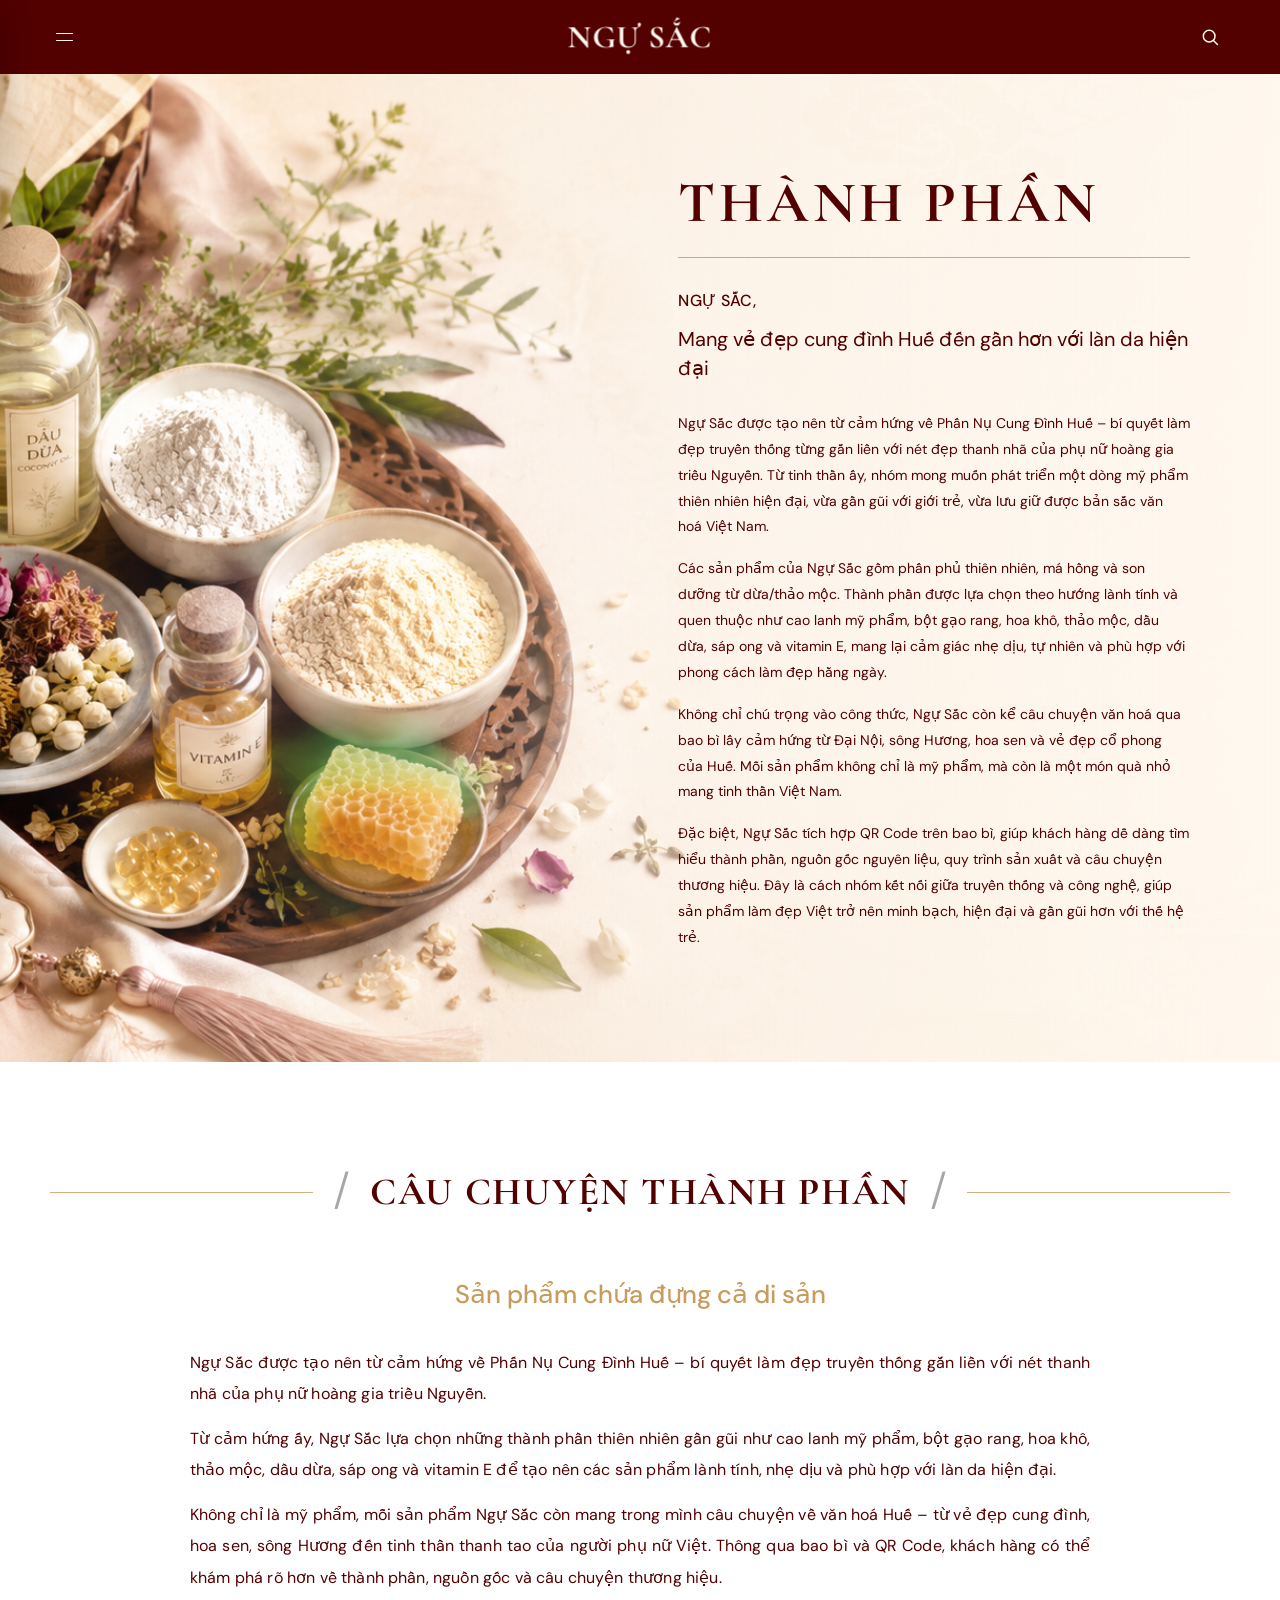
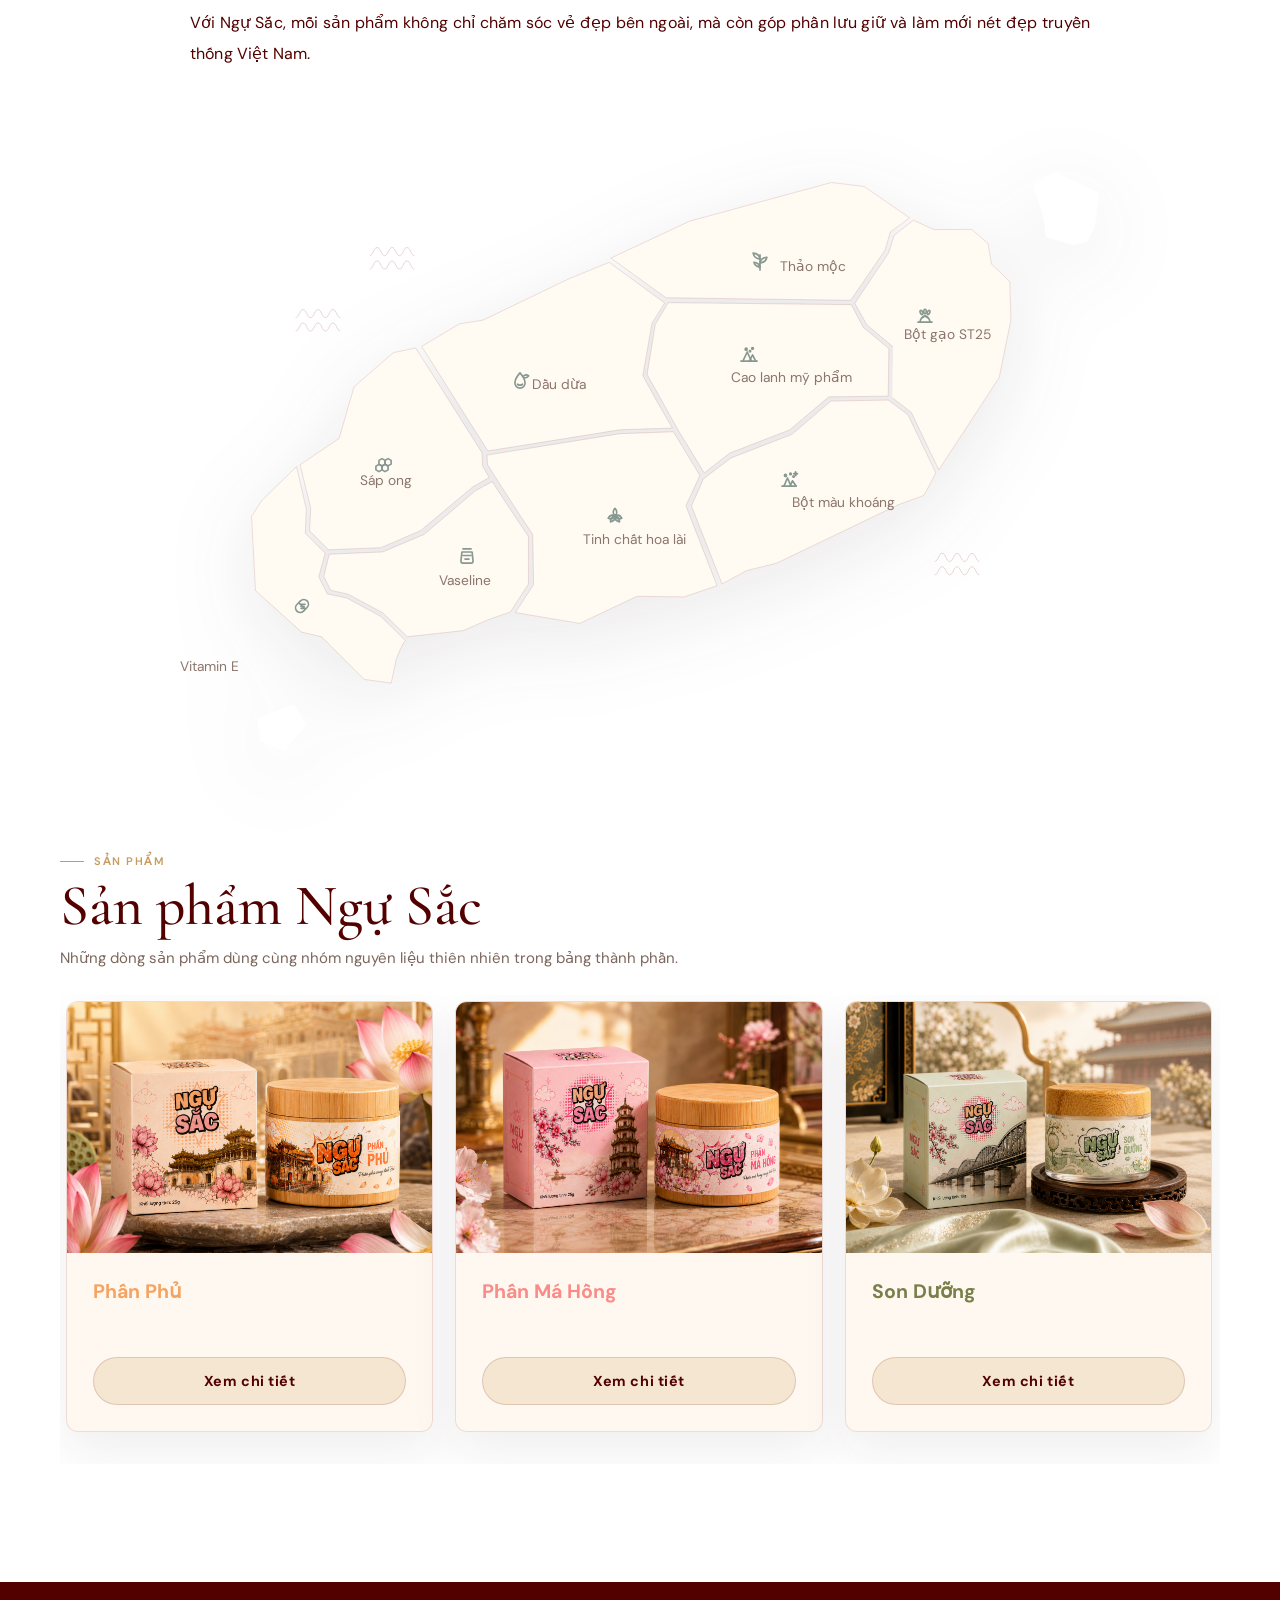
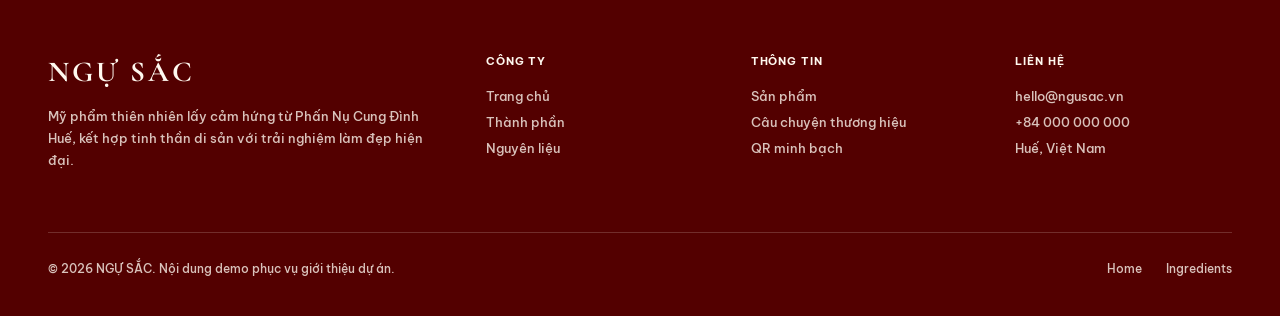
==== index.html @ 6874f562 "Initial commit" ====
<!-- home -->

<!DOCTYPE html>
<html lang="vi">

<head>
  <meta charset="UTF-8" />
  <meta name="viewport" content="width=device-width, initial-scale=1.0" />

  <title>NGỰ SẮC - Phấn Nụ Thiên Nhiên</title>

  <link rel="preconnect" href="https://fonts.googleapis.com" />
  <link rel="preconnect" href="https://fonts.gstatic.com" crossorigin />

  <link
    href="https://fonts.googleapis.com/css2?family=Be+Vietnam+Pro:wght@500;600;700&family=Cormorant+Garamond:wght@600;700;800&family=DM+Sans:wght@400;500;600;700&display=swap"
    rel="stylesheet" />

  <link rel="stylesheet" href="styles.css" />
  
</head>

<body>
  <nav class="nav" id="nav">
    <a href="#home" class="nav-logo">NGỰ<span> SẮC</span></a>

    <ul class="nav-links">
      <li><a href="#home" data-nav-target="home">Trang chủ</a></li>
      <li><a href="#ingredients" data-nav-target="ingredients">Thành phần</a></li>
      <li><a href="#products" class="nav-cta" data-nav-target="products">Xem các sản phẩm</a></li>
    </ul>

    <button class="nav-hamburger" id="hamburgerBtn" aria-label="Menu">
      <span></span>
      <span></span>
      <span></span>
    </button>

     <button class="nav-search-btn" aria-label="Tìm kiếm">
    <svg viewBox="0 0 24 24" fill="none">
      <circle cx="11" cy="11" r="7"></circle>
      <path d="M16.5 16.5L21 21"></path>
    </svg>
  </button>

  </nav>

  <div class="drawer-overlay" id="drawerOverlay"></div>

  <div class="nav-drawer" id="navDrawer">
    <a href="#home" data-nav-target="home">Trang chủ</a>
    <a href="#ingredients" data-nav-target="ingredients">Thành phần</a>
    <a href="#products" data-nav-target="products">Xem các sản phẩm</a>
  </div>

  <main>
    <!-- HERO THÀNH PHẦN -->
    <section class="hero-ingredient" id="home">
      <canvas class="hero-canvas" id="petalCanvas" aria-hidden="true"></canvas>

      <video
  class="hero-ingredient-video"
  autoplay
  muted
  loop
  playsinline
  preload="auto"
  poster="assets/index/hero/THANHPHAN.png"
>
  <source src="assets/index/hero/THANHPHAN_1.mp4" type="video/mp4">
</video>

      <div class="hero-ingredient-content">
        <h1>THÀNH PHẦN</h1>

        <div class="hero-line"></div>

        <div class="hero-brand">NGỰ SẮC,</div>

        <h2>
          Mang vẻ đẹp cung đình Huế đến gần hơn với làn da hiện đại
        </h2>

        <p>
          Ngự Sắc được tạo nên từ cảm hứng về Phấn Nụ Cung Đình Huế – bí quyết làm đẹp
          truyền thống từng gắn liền với nét đẹp thanh nhã của phụ nữ hoàng gia triều Nguyễn.
          Từ tinh thần ấy, nhóm mong muốn phát triển một dòng mỹ phẩm thiên nhiên hiện đại,
          vừa gần gũi với giới trẻ, vừa lưu giữ được bản sắc văn hoá Việt Nam.
        </p>

        <p>
          Các sản phẩm của Ngự Sắc gồm phấn phủ thiên nhiên, má hồng và son dưỡng từ
          dừa/thảo mộc. Thành phần được lựa chọn theo hướng lành tính và quen thuộc như
          cao lanh mỹ phẩm, bột gạo rang, hoa khô, thảo mộc, dầu dừa, sáp ong, vitamin E,
           vaseline, tinh chất hoa lài và bột màu khoáng, 
          mang lại cảm giác nhẹ dịu, tự nhiên và phù hợp với phong cách làm đẹp hằng ngày.
        </p>

        <p>
          Không chỉ chú trọng vào công thức, Ngự Sắc còn kể câu chuyện văn hoá qua bao bì
          lấy cảm hứng từ Đại Nội, sông Hương, hoa sen và vẻ đẹp cổ phong của Huế.
          Mỗi sản phẩm không chỉ là mỹ phẩm, mà còn là một món quà nhỏ mang tinh thần Việt Nam.
        </p>

        <p>
          Đặc biệt, Ngự Sắc tích hợp QR Code trên bao bì, giúp khách hàng dễ dàng tìm hiểu
          thành phần, nguồn gốc nguyên liệu, quy trình sản xuất và câu chuyện thương hiệu.
          Đây là cách nhóm kết nối giữa truyền thống và công nghệ, giúp sản phẩm làm đẹp Việt
          trở nên minh bạch, hiện đại và gần gũi hơn với thế hệ trẻ.
        </p>
      </div>
    </section>

    <!-- CÂU CHUYỆN THÀNH PHẦN -->
    <section class="ingredient-story" id="ingredients">
      <div class="ingredient-intro section">
        <div class="ingredient-copy ingredient-story-heading">
          <div class="story-title-row">
            <span class="story-line"></span>
            <span class="story-slash">/</span>
            <h2>CÂU CHUYỆN THÀNH PHẦN</h2>
            <span class="story-slash">/</span>
            <span class="story-line"></span>
          </div>

          <h3>Sản phẩm chứa đựng cả di sản</h3>

          <div class="story-desc">
            <p>
              Ngự Sắc được tạo nên từ cảm hứng về Phấn Nụ Cung Đình Huế – bí quyết làm đẹp
              truyền thống gắn liền với nét thanh nhã của phụ nữ hoàng gia triều Nguyễn.
            </p>

            <p>
              Từ cảm hứng ấy, Ngự Sắc lựa chọn những thành phần thiên nhiên gần gũi như
              cao lanh mỹ phẩm, bột gạo rang, hoa khô, thảo mộc, dầu dừa, sáp ong và vitamin E
              để tạo nên các sản phẩm lành tính, nhẹ dịu và phù hợp với làn da hiện đại.
            </p>

            <p>
              Không chỉ là mỹ phẩm, mỗi sản phẩm Ngự Sắc còn mang trong mình câu chuyện về
              văn hoá Huế – từ vẻ đẹp cung đình, hoa sen, sông Hương đến tinh thần thanh tao
              của người phụ nữ Việt. Thông qua bao bì và QR Code, khách hàng có thể khám phá
              rõ hơn về thành phần, nguồn gốc và câu chuyện thương hiệu.
            </p>

            <p>
              Với Ngự Sắc, mỗi sản phẩm không chỉ chăm sóc vẻ đẹp bên ngoài, mà còn góp phần
              lưu giữ và làm mới nét đẹp truyền thống Việt Nam.
            </p>
          </div>
        </div>

        <div class="home-ingredient-map" id="ingredient-map-home">
  <div aria-label="Bản đồ thành phần" class="map-card">
<div class="jejumap">
<svg viewBox="0 0 1068.072 674.243" width="1068.072" xmlns="http://www.w3.org/2000/svg">
<g transform="translate(-426.902 -1573.483)">
<!-- 배경 : S -->
<g class="background">
<g transform="translate(-50 41)">
<g>
<path d="M-1542.605,3551.942c-4.328,0-4.328-9.354-8.657-9.354s-4.328,9.354-8.658,9.354-4.331-9.354-8.662-9.354-4.33,9.354-8.659,9.354-4.332-9.354-8.665-9.354-4.333,9.354-8.664,9.354" transform="translate(1594.571 -3542.588)"></path>
</g>
<g>
<path d="M-1542.605,3551.942c-4.328,0-4.328-9.354-8.657-9.354s-4.328,9.354-8.658,9.354-4.331-9.354-8.662-9.354-4.33,9.354-8.659,9.354-4.332-9.354-8.665-9.354-4.333,9.354-8.664,9.354" transform="translate(1594.571 -3542.588)"></path>
</g>
</g>
<g transform="translate(45 -16)">
<g transform="translate(1258.107 2033.359)">
<path d="M-1542.605,3551.942c-4.328,0-4.328-9.354-8.657-9.354s-4.328,9.354-8.658,9.354-4.331-9.354-8.662-9.354-4.33,9.354-8.659,9.354-4.332-9.354-8.665-9.354-4.333,9.354-8.664,9.354" transform="translate(1594.571 -3542.588)"></path>
</g>
<g transform="translate(1258.107 2048.918)">
<path d="M-1542.605,3551.942c-4.328,0-4.328-9.354-8.657-9.354s-4.328,9.354-8.658,9.354-4.331-9.354-8.662-9.354-4.33,9.354-8.659,9.354-4.332-9.354-8.665-9.354-4.333,9.354-8.664,9.354" transform="translate(1594.571 -3542.588)"></path>
</g>
</g>
<g transform="translate(-697 -299)">
<g transform="translate(1258.107 2033.359)">
<path d="M-1542.605,3551.942c-4.328,0-4.328-9.354-8.657-9.354s-4.328,9.354-8.658,9.354-4.331-9.354-8.662-9.354-4.33,9.354-8.659,9.354-4.332-9.354-8.665-9.354-4.333,9.354-8.664,9.354" transform="translate(1594.571 -3542.588)"></path>
</g>
<g transform="translate(1258.107 2048.918)">
<path d="M-1542.605,3551.942c-4.328,0-4.328-9.354-8.657-9.354s-4.328,9.354-8.658,9.354-4.331-9.354-8.662-9.354-4.33,9.354-8.659,9.354-4.332-9.354-8.665-9.354-4.333,9.354-8.664,9.354" transform="translate(1594.571 -3542.588)"></path>
</g>
</g>
<g transform="translate(-611 -371)">
<g transform="translate(1258.107 2033.359)">
<path d="M-1542.605,3551.942c-4.328,0-4.328-9.354-8.657-9.354s-4.328,9.354-8.658,9.354-4.331-9.354-8.662-9.354-4.33,9.354-8.659,9.354-4.332-9.354-8.665-9.354-4.333,9.354-8.664,9.354" transform="translate(1594.571 -3542.588)"></path>
</g>
<g transform="translate(1258.107 2048.918)">
<path d="M-1542.605,3551.942c-4.328,0-4.328-9.354-8.657-9.354s-4.328,9.354-8.658,9.354-4.331-9.354-8.662-9.354-4.33,9.354-8.659,9.354-4.332-9.354-8.665-9.354-4.333,9.354-8.664,9.354" transform="translate(1594.571 -3542.588)"></path>
</g>
</g>
<path d="M17.977,75.932,13.522,52.714,0,16.655,23.653,0,76.71,21.12,73.953,61.165,66.4,78.335l-16.14,5.159Z" transform="translate(1418.37 1573.483) rotate(3)"></path>
<path d="M0,18.322,4.581,45.151l28.138,9.161L56.93,23.557,41.879,0Z" transform="translate(517.682 2190.51) rotate(3)"></path>
</g>
<!-- 배경 : E -->
<!-- 귤 : S -->
<a class="area area01" href="#">
<g>
<path class="bg" d="M49.029,206.287l22.932,15.661,35.46,65.233L171.9,176.373l10.068-67.492L178.284,64.6,156.051,45.445l-5.407-23.818L130.881,6.339,87.254,8.949,62.831-.675,41.448,17.783,36.011,38.829,0,99.187l15.1,24.051,31.881,24.051" transform="translate(1215.557 1628.059) rotate(3)"></path>
<text class="txt" transform="translate(1318 1769)">
<tspan x="-50" y="0">Quýt Hallabong</tspan>
</text>
<g transform="translate(270.797 1612.937)">
<g>
<circle class="ico" cx="0.796" cy="0.796" r="0.796" transform="translate(1055.629 122.916)"></circle>
</g>
<g>
<circle class="ico" cx="0.796" cy="0.796" r="0.796" transform="translate(1055.629 119.73)"></circle>
</g>
<g>
<circle class="ico" cx="0.796" cy="0.796" r="0.796" transform="translate(1053.963 125.464)"></circle>
</g>
<g>
<circle class="ico" cx="0.796" cy="0.796" r="0.796" transform="translate(1052.211 122.916)"></circle>
</g>
<g>
<path class="ico" d="M1034.376,125.918h4.344a.25.25,0,0,0,.177-.427l-3.1-3.1a.245.245,0,0,0-.189-.073.25.25,0,0,0-.181.091,5.814,5.814,0,0,0-1.3,3.242.25.25,0,0,0,.249.27Z">
</path>
<path class="ico" d="M1038.951,126.6a.25.25,0,0,0-.231-.154h-4.335a.248.248,0,0,0-.185.082.251.251,0,0,0-.064.194,5.815,5.815,0,0,0,1.359,3.17.252.252,0,0,0,.181.088h.01a.251.251,0,0,0,.177-.073l3.034-3.034A.252.252,0,0,0,1038.951,126.6Z">
</path>
<path class="ico" d="M1040.38,125.171a.251.251,0,0,0,.273-.054l3.109-3.109a.246.246,0,0,0,.073-.187.249.249,0,0,0-.088-.18,5.811,5.811,0,0,0-3.249-1.364.259.259,0,0,0-.191.064.251.251,0,0,0-.081.185v4.414A.247.247,0,0,0,1040.38,125.171Z">
</path>
<path class="ico" d="M1039.425,120.277a5.816,5.816,0,0,0-3.249,1.364.25.25,0,0,0-.015.367l3.11,3.109a.248.248,0,0,0,.177.073.244.244,0,0,0,.095-.019.248.248,0,0,0,.155-.231v-4.414a.249.249,0,0,0-.273-.249Z">
</path>
<path class="ico" d="M1040.972,125.764a.251.251,0,0,0,.231.154h4.344a.252.252,0,0,0,.184-.08.249.249,0,0,0,.065-.19,5.814,5.814,0,0,0-1.3-3.242.25.25,0,0,0-.37-.018l-3.1,3.1A.251.251,0,0,0,1040.972,125.764Z">
</path>
<path class="ico" d="M1045.538,126.447H1041.2a.25.25,0,0,0-.176.427l3.034,3.034a.249.249,0,0,0,.177.073h.009a.25.25,0,0,0,.181-.088,5.807,5.807,0,0,0,1.359-3.17.249.249,0,0,0-.249-.276Z">
</path>
<path class="ico" d="M1039.543,127.193a.251.251,0,0,0-.272.055l-3.029,3.028a.254.254,0,0,0-.074.189.249.249,0,0,0,.092.181,5.809,5.809,0,0,0,3.165,1.292h.023a.248.248,0,0,0,.169-.065.252.252,0,0,0,.081-.185v-4.265A.25.25,0,0,0,1039.543,127.193Z">
</path>
<path class="ico" d="M1040.653,127.248a.25.25,0,0,0-.427.176v4.265a.249.249,0,0,0,.25.25h.022a5.818,5.818,0,0,0,3.165-1.291.25.25,0,0,0,.019-.371Z">
</path>
</g>
<path class="ico" d="M1052.3,111.357a9.1,9.1,0,0,0,6.869-8.288h0q-.16-.006-.321-.006a9.1,9.1,0,0,0-8.954,7.469l-4.425-4.425a.5.5,0,0,0-.707.707l4.371,4.371a11.434,11.434,0,0,0-9.591,7.128,7.813,7.813,0,1,0,5.027,14.144,11.379,11.379,0,1,0,7.732-21.1Zm-19.1,14.751a6.818,6.818,0,1,1,13.637,0,6.735,6.735,0,0,1-.042.741c-.009.084-.026.166-.038.25-.023.157-.047.313-.081.467-.022.1-.051.2-.077.3-.035.131-.072.262-.114.391-.036.105-.075.209-.115.313s-.1.237-.149.353-.095.2-.146.3c-.061.118-.127.233-.195.347-.053.089-.1.178-.161.265-.094.143-.2.281-.3.417-.039.05-.074.1-.113.151a6.956,6.956,0,0,1-1.067,1.047,6.809,6.809,0,0,1-11.038-5.346Zm16.9,6.818a10.35,10.35,0,0,1-4.715-1.142c.018-.017.034-.037.052-.054.122-.118.237-.241.351-.366.067-.073.136-.145.2-.22.088-.1.17-.215.253-.324s.157-.2.228-.305c.059-.085.11-.175.165-.263.084-.133.169-.264.245-.4.035-.065.064-.132.1-.2.084-.163.168-.327.24-.5.02-.049.035-.1.055-.148.076-.19.15-.379.211-.575.014-.046.023-.1.037-.142.058-.2.114-.4.156-.607.018-.089.027-.18.042-.269.028-.169.06-.337.077-.508a7.84,7.84,0,0,0,.041-.8h0c0-.263-.014-.523-.039-.78-.009-.084-.026-.164-.037-.247-.022-.172-.044-.344-.078-.512-.02-.1-.048-.194-.071-.291-.036-.148-.07-.3-.114-.442-.031-.1-.07-.2-.1-.3-.048-.135-.093-.27-.147-.4-.043-.1-.092-.2-.138-.3-.058-.125-.115-.249-.179-.37-.052-.1-.11-.195-.167-.291-.068-.116-.135-.231-.209-.343-.062-.1-.129-.186-.2-.279s-.153-.212-.235-.315-.148-.176-.223-.262-.172-.194-.262-.288-.164-.163-.248-.243-.187-.175-.285-.259-.179-.149-.271-.222-.2-.155-.308-.23-.192-.133-.291-.2-.218-.137-.33-.2-.2-.115-.308-.168-.233-.116-.352-.17-.213-.1-.322-.14-.247-.094-.373-.137c-.11-.038-.221-.075-.333-.108-.13-.038-.261-.07-.394-.1-.113-.027-.226-.054-.341-.076-.137-.026-.276-.045-.415-.063-.115-.016-.229-.033-.345-.043-.036,0-.07-.011-.106-.013a10.389,10.389,0,1,1,9.487,14.614Z">
</path>
</g>
</g>
</a>
<!-- 귤 : E -->
<!-- 카야 : S -->
<a class="area area02" href="#">
<g>
<path class="bg" d="M0,101.012,66.391,143.7l81.423-3.184,132.692-5.1,36.859-60.109,5.1-21.548,21.4-17.5L289.2,2.532,251.019,0,88.981,53.5Z" transform="translate(932.393 1573.705) rotate(3)"></path>
<text class="txt" transform="translate(1136 1689)">
<tspan x="-12.45" y="0">Bija</tspan>
</text>
<g transform="translate(349.4 1781.727)">
<path class="ico" d="M777.05-123.034c-1.592-1.479-4.308-1.154-6.055.725s-1.871,4.612-.279,6.091a3.563,3.563,0,0,0,2.461.928,4.988,4.988,0,0,0,3.593-1.652h0C778.516-118.822,778.641-121.555,777.05-123.034Zm-1.012,5.41c-1.371,1.477-3.453,1.777-4.641.674s-1.04-3.2.331-4.678a4,4,0,0,1,2.858-1.339,2.578,2.578,0,0,1,1.783.665C777.557-121.2,777.408-119.1,776.038-117.624Z">
</path>
<path class="ico" d="M777.614-122.3l-.053,1a3.354,3.354,0,0,1,2.235,1.1c1.136,1.223,1.264,2.959.285,3.87a2.738,2.738,0,0,1-3.688-.433l-.694.719a4.284,4.284,0,0,0,2.933,1.247,3.083,3.083,0,0,0,2.129-.8c1.384-1.287,1.279-3.657-.233-5.284A4.357,4.357,0,0,0,777.614-122.3Z">
</path>
<path class="ico" d="M788.748-132.31a19.467,19.467,0,0,0,6.888,1.132,19.465,19.465,0,0,0,6.887-1.132l1.185-.465-1.185-.466a19.465,19.465,0,0,0-6.887-1.132,19.754,19.754,0,0,0-6.643,1.052l1.431-1.43A19.583,19.583,0,0,0,796-138.777a19.489,19.489,0,0,0,4.07-5.671l.508-1.167-1.167.509a19.465,19.465,0,0,0-5.671,4.069,19.591,19.591,0,0,0-4.025,5.579l-1.4,1.4a19.766,19.766,0,0,0,1.038-6.593,19.482,19.482,0,0,0-1.133-6.888l-.465-1.186-.466,1.186a19.47,19.47,0,0,0-1.133,6.888,19.464,19.464,0,0,0,1.133,6.887l.207.526-3.612,3.612a19.765,19.765,0,0,0,1.046-6.619,19.475,19.475,0,0,0-1.133-6.887l-.466-1.186-.465,1.186a19.463,19.463,0,0,0-1.133,6.887,19.473,19.473,0,0,0,1.133,6.888l.211.537-3.422,3.422a19.692,19.692,0,0,0,1.059-6.658,19.463,19.463,0,0,0-1.133-6.887l-.466-1.185-.465,1.185a19.464,19.464,0,0,0-1.132,6.887,19.464,19.464,0,0,0,1.132,6.887l.219.557-.955.955.707.707.887-.887.523.206a19.465,19.465,0,0,0,6.887,1.132,19.463,19.463,0,0,0,6.888-1.132l1.184-.466-1.184-.465a19.463,19.463,0,0,0-6.888-1.132,19.776,19.776,0,0,0-6.587,1.035l3.464-3.464.527.207a19.487,19.487,0,0,0,6.887,1.132,19.489,19.489,0,0,0,6.888-1.132l1.185-.466-1.185-.466a19.477,19.477,0,0,0-6.888-1.133,19.748,19.748,0,0,0-6.595,1.039l3.581-3.582Z">
</path>
</g>
</g>
</a>
<!-- 카야 : E -->
<!-- 화산 : S -->
<a class="area area03" href="#">
<g>
<path class="bg" d="M232.515,0l15.058,25.445L278.7,48.717l2.175,55.175-68.866,4.38-43.367,40.69L100.653,179.48,72.215,204.108l-32.636-47.8L0,93.283,6.425,34.925,20.048,8.84Z" transform="translate(974.072 1716.453) rotate(3)"></path>
<text class="txt" transform="translate(1102 1818)">
<tspan x="-35" y="0">Tro núi lửa</tspan>
</text>
<g transform="translate(525.795 1651.145)">
<path class="ico" d="M576.225,116.058l-1.8-2.818a.5.5,0,0,0-.407-.231l-5.452-.153a.558.558,0,0,0-.408.193l-3.919,5.04a.5.5,0,0,0-.038.56l2.092,3.566a.5.5,0,0,0,.4.246l6.652.392h.029a.5.5,0,0,0,.464-.314l2.427-6.027A.5.5,0,0,0,576.225,116.058Zm-5.836,4.641c-.384-.3-.386-.041-.621-.429a.591.591,0,0,1,.54-.9c.486,0,.6.157.761.609S570.721,120.958,570.389,120.7Zm1.234-2.609c-.161.385-.744.49-.793.158-.057-.385-.2-.213-.122-.585a.516.516,0,0,1,.811-.346C571.8,117.55,571.781,117.71,571.623,118.09Zm1.351,1.347c-.316.163-.375.1-.5-.07-.194-.268-.144-.322.112-.522a.474.474,0,0,1,.522-.05c.1.055.117.139.1.261C573.181,119.259,573.285,119.277,572.974,119.437Zm.186-1.4c-.239.2-.56-.06-.9-.623a.859.859,0,0,1,.784-1.306c.707,0,.874.228,1.1.884S573.627,117.645,573.16,118.038Z">
</path>
<path class="ico" d="M589.545,120.841l-3.092-5a.5.5,0,0,0-.6-.206l-4.873,1.781a.5.5,0,0,0-.327.508l.382,5.1a.5.5,0,0,0,.241.391l2.249,1.362a.5.5,0,0,0,.518,0l5.333-3.245a.5.5,0,0,0,.165-.69Zm-6.446.706c-.358.184-.424.112-.563-.08-.219-.3-.162-.365.127-.592a.538.538,0,0,1,.593-.056c.112.062.132.157.112.295C583.335,121.345,583.452,121.365,583.1,121.547Zm.021-1.652a.7.7,0,0,1-.935-.815c.1-.567.308-.669.867-.76s.417.439.385.936C583.421,119.508,583.62,119.7,583.12,119.895Zm1.215-1.568c.132-.338.212-.323.548-.206.218.076.225.157.237.346.008.124.061.3-.062.353-.206.093-.161.089-.494-.1S584.251,118.54,584.335,118.327Zm.789,2.278c-.193.088-.151.084-.463-.1s-.293-.165-.215-.365c.124-.317.2-.3.514-.194.2.071.211.148.222.325C585.189,120.391,585.239,120.553,585.124,120.605Z">
</path>
<path class="ico" d="M590.592,143.792l-11.656-18.124a.5.5,0,0,0-.421-.229h-4.152a.5.5,0,0,0-.421.229l-11.657,18.124a.5.5,0,0,0,.421.771h27.465a.5.5,0,0,0,.421-.771Zm-15.957-17.353h3.607l4.4,6.841-2.166-1.429a.5.5,0,0,0-.653.09L577.26,134.9l-1.789-2.335a.5.5,0,0,0-.343-.193.5.5,0,0,0-.376.115l-4.218,3.555c-.212-.712-.52-1.743-.658-2.2Z">
</path>
</g>
</g>
</a>
<!-- 화산 : E -->
<!-- 소이빈 : S -->
<a class="area area04" href="#">
<g>
<path class="bg" d="M0,108.9l83.079,117.16,151.409-32.5,61.179-5.272c-19-28.126-37.51-58.986-37.51-58.986l7.415-61.371,13.405-24.145L212.2,0l-46.12,21.8L69.463,74.691,42.311,80.51Z" transform="translate(713.23 1668.403) rotate(3)"></path>
<text class="txt" transform="translate(866 1826)">
<tspan x="-30" y="0">Đậu nành</tspan>
</text>
<g transform="translate(435.541 1456.187)">
<path class="ico" d="M439.158,317.715a7.733,7.733,0,0,0-6.54-1.112,5.866,5.866,0,0,0-3.938,3.449,15.388,15.388,0,0,0-.533,1.785,7.652,7.652,0,0,1-4,5.877,15.785,15.785,0,0,0-1.467,1.152,5.866,5.866,0,0,0-1.763,4.928,7.34,7.34,0,0,0,7.6,6.784c3.381,0,7.581-1.784,10.952-6.737C444.477,326.479,442.3,319.978,439.158,317.715Zm-.672,15.457c-4.563,6.7-10.636,7.131-13.489,5.3a6.517,6.517,0,0,1-2.895-4.788,4.7,4.7,0,0,1,1.4-3.952,14.719,14.719,0,0,1,1.349-1.055c.4-.29.814-.6,1.221-.927a1.511,1.511,0,0,0,.152.15c.7.448,2.122.306,3.149-1.2s.636-2.887-.037-3.37a1.416,1.416,0,0,0-.309-.168c.1-.346.188-.69.273-1.022a15.083,15.083,0,0,1,.484-1.639,4.705,4.705,0,0,1,3.167-2.749,6.292,6.292,0,0,1,1.761-.246,6.471,6.471,0,0,1,3.753,1.179C441.219,320.663,443.045,326.47,438.487,333.171Z" transform="translate(0.837)"></path>
<path class="ico" d="M444.325,330.519a8.5,8.5,0,0,0-5.06-5.242,6.428,6.428,0,0,0-5.715.483A17.376,17.376,0,0,0,431.912,327a8.533,8.533,0,0,1-7.46,2.627,17.754,17.754,0,0,0-2.053.063,6.427,6.427,0,0,0-4.755,3.2,8.493,8.493,0,0,0-.66,7.256c1.137,2.975,4.945,6.038,10.657,6.038a19.358,19.358,0,0,0,6.421-1.175C443.312,341.751,445.632,334.574,444.325,330.519Zm-14.038,2.818c-2.2.776-3.782-.158-4.161-1.151a2.005,2.005,0,0,1,.059-1.53,8.86,8.86,0,0,0,2.832-.336,9.7,9.7,0,0,0,2.652-1.7,2.008,2.008,0,0,1,1.139,1.215C433.134,330.844,432.49,332.561,430.287,333.337Z" transform="translate(0 1.609)"></path>
</g>
</g>
</a>
<!-- 소이빈 : E -->
<!-- 한란 : S -->
<a class="area area05" href="#">
<g>
<path class="bg" d="M57.812,48.806l33.28-32.251L101.729,6.6S122.872,1.029,126.992,0l83.162,117.285,1.541,15.41,8.266,13.024h0L201.744,157.4l-58.155,54.039-44.777,22.13L38.083,239.23l-23.03-20.88-.129-26.468L0,142.336l43.659-32.794Z" transform="translate(573.761 1772.354) rotate(3)"></path>
<text class="txt" transform="translate(674.902 1938)">
<tspan x="-39" y="0">Hoa lan tím</tspan>
</text>
<path class="ico" d="M916.77,23.952a11.848,11.848,0,0,0,3.525-8.691.5.5,0,0,0-.34-.43,12.614,12.614,0,0,0-9.284.84,11.917,11.917,0,0,0-3.272-7.7.5.5,0,0,0-.53-.087,10.907,10.907,0,0,0-6.054,8.033,11.186,11.186,0,0,0-9.758-1.068.5.5,0,0,0-.307.418,11.877,11.877,0,0,0,3.763,8.935,11.879,11.879,0,0,0-5.362,7.144.5.5,0,0,0,.234.531,12.919,12.919,0,0,0,6.033,1.389,15.169,15.169,0,0,0,5.433-1.045,11.339,11.339,0,0,0,2.367,9.765.5.5,0,0,0,.359.153.535.535,0,0,0,.147-.022A11.511,11.511,0,0,0,911.323,32a14.787,14.787,0,0,0,5.58,1.151,11.227,11.227,0,0,0,5.481-1.3.506.506,0,0,0,.229-.544A11.741,11.741,0,0,0,916.77,23.952Zm1.2-8.519a12.32,12.32,0,0,0-5.708,4.487l.813.584a11.007,11.007,0,0,1,6.223-4.426A11.259,11.259,0,0,1,915.82,23.5a10.365,10.365,0,0,0-1.111-.344,14.847,14.847,0,0,0-5.284-.416c.005-.011.008-.022.013-.034.168-.427.315-.845.446-1.255.064-.195.123-.388.18-.581.019-.067.034-.131.052-.2a14.512,14.512,0,0,0,.6-3.883A11.1,11.1,0,0,1,917.967,15.433Zm-11.7-6.08a23.472,23.472,0,0,0-1.629,10.033l.994-.1a23.161,23.161,0,0,1,1.7-9.914,11.1,11.1,0,0,1,2.387,7.126c0,.012-.008.022-.008.034a11.468,11.468,0,0,1-.055,1.2c-.028.288-.067.584-.115.886-.023.147-.049.3-.077.446-.059.313-.127.631-.209.958-.062.241-.136.487-.211.734s-.138.48-.223.729c-.149.426-.324.863-.509,1.3a3.686,3.686,0,0,0-2.227-.757,3.829,3.829,0,0,0-.456.046,18.66,18.66,0,0,0-1.082-2.095c-.062-.1-.123-.211-.186-.313-.04-.063-.081-.124-.122-.187a12.174,12.174,0,0,0-2.518-2.9A9.74,9.74,0,0,1,906.265,9.353ZM891.752,16.08a10.946,10.946,0,0,1,6.221,4.428l.812-.584a12.214,12.214,0,0,0-5.925-4.564,9.525,9.525,0,0,1,8.013,1.813c.007.006.01.017.018.023.179.14.351.288.521.441q.165.152.328.314c.037.037.074.072.111.11a12.074,12.074,0,0,1,.907,1.046l.022.029c.129.169.257.347.384.529q.132.193.261.4c.044.067.088.133.13.2a19.92,19.92,0,0,1,1.086,2.06,3.689,3.689,0,0,0-.91.573l-.011,0-.01,0a14.177,14.177,0,0,0-8.273.822A11.318,11.318,0,0,1,891.752,16.08Zm-1.008,15.338a23.069,23.069,0,0,1,9.223-3.873l-.127-.992a23.449,23.449,0,0,0-9.351,3.826,10.21,10.21,0,0,1,5.037-5.614c.013,0,.027,0,.039-.009a10.774,10.774,0,0,1,2.054-.738c.289-.07.58-.138.891-.189.085-.014.17-.026.256-.039a14.739,14.739,0,0,1,3-.107l.095.007c.341.022.709.077,1.068.121a3.679,3.679,0,0,0,1.567,5.285,18.729,18.729,0,0,1-3.2,1.869l-.015.007A13.2,13.2,0,0,1,890.744,31.418Zm14.3,9.012a14.258,14.258,0,0,0,2.125-7.09l-1-.035a13.121,13.121,0,0,1-2.619,7.513,10.716,10.716,0,0,1-1.575-9.079,19.523,19.523,0,0,0,3.5-2.108.479.479,0,0,0,.153-.21,3.612,3.612,0,0,0,.456.046,3.728,3.728,0,0,0,.69-.069,21.072,21.072,0,0,0,3.576,2.17A10.12,10.12,0,0,1,905.044,40.43Zm2.869-11.46a3.677,3.677,0,0,0,1.317-5.189c.09-.009.182-.021.27-.029a17.436,17.436,0,0,1,3.956.166,10.333,10.333,0,0,1,7.786,6.425,23.43,23.43,0,0,0-9.326-3.784l-.125.992A23.063,23.063,0,0,1,921,31.394C919.076,32.139,914.073,33.3,907.913,28.97Z" transform="translate(-231.141 1874.157)"></path>
</g>
</a>
<!-- 한란 : E -->
<!-- 청보리 : S -->
<a class="area area06" href="#">
<g>
<path class="bg" d="M176.546,217s5.509-17.217,9.288-22.13L155.693,168.63l-40.247-19.145L92.58,145.83,81.563,126.586l6.046-27.73L63.359,76.972l-.327-28.223L49.13,0,10.587,41.962,0,60.486,9.075,146.3l55.948,45.362,23.441,4.161,44.984,40.449,7.185,6.425,31.378,2.65Z" transform="translate(513.143 1913.995) rotate(3)"></path>
<text class="txt" transform="translate(479.902 2154)">
<tspan x="-52.65" y="0">Mầm lúa mạch xanh</tspan>
</text>
<g transform="translate(-113.473 1511.083)">
<g>
<rect class="ico" height="1" transform="translate(575.473 620.033) rotate(-45)" width="26.558"></rect>
</g>
<g>
<rect class="ico" height="1" transform="translate(599.746 595.76) rotate(-45)" width="6.93"></rect>
</g>
<g>
<rect class="ico" height="1" transform="translate(598.751 590.818) rotate(-45)" width="6.931"></rect>
</g>
<g>
<rect class="ico" height="1" transform="translate(604.82 596.886) rotate(-45)" width="6.93"></rect>
</g>
<g>
<path class="ico" d="M604.425,602.691"></path>
</g>
<g>
<path class="ico" d="M598.974,597.239"></path>
</g>
<g>
<g>
<path class="ico" d="M594.252,601.254a9.89,9.89,0,0,0,0-13.812h0a9.889,9.889,0,0,0,0,13.812Z">
</path>
</g>
<g>
<path class="ico" d="M594.959,601.961a9.89,9.89,0,0,0,13.813,0h0a9.89,9.89,0,0,0-13.813,0Z">
</path>
</g>
<g>
<path class="ico" d="M588.577,606.929a9.89,9.89,0,0,0,0-13.812h0a9.889,9.889,0,0,0,0,13.812Z">
</path>
</g>
<g>
<path class="ico" d="M590.961,597.9"></path>
</g>
<g>
<path class="ico" d="M589.284,607.636a9.89,9.89,0,0,0,13.813,0h0a9.89,9.89,0,0,0-13.813,0Z">
</path>
</g>
<g>
<path class="ico" d="M582.9,612.6a9.89,9.89,0,0,0,0-13.812h0a9.889,9.889,0,0,0,0,13.812Z">
</path>
</g>
<g>
<path class="ico" d="M583.609,613.311a9.89,9.89,0,0,0,13.813,0h0a9.89,9.89,0,0,0-13.813,0Z">
</path>
</g>
</g>
</g>
<path class="line1" d="M-13818-12277.708h65" transform="translate(18984.961 1047.753) rotate(-45)"></path>
<circle class="line2" cx="5" cy="5" r="5" transform="translate(574.971 2087.543) rotate(-45)"></circle>
</g>
</a>
<!-- 청보리 : E -->
<!-- 피톤치드 : S -->
<a class="area area07" href="#">
<g>
<path class="bg" d="M238.462,116.522,219.414,149.9l-24.7,10.012L165.8,174.368l-64.523,10.578L71.244,158.528,30.014,139.19,9.456,135.622.751,119.9l5.1-25.948L67.553,88.1l46.82-22.775,57.331-54.1L190.341,0,207.054,23.11l28.513,38.184Z" transform="translate(599.348 1924.229) rotate(3)"></path>
<text class="txt" transform="translate(745.902 2054)">
<tspan x="-18" y="0">Rừng</tspan>
</text>
<path class="ico" d="M1061.623,440.492l-3.561-4.554h1.753a.5.5,0,0,0,.393-.808l-3.075-3.933h1.426a.5.5,0,0,0,.393-.807l-4.252-5.438a.5.5,0,0,0-.788,0l-2.088,2.67-2.614-3.342h2.476a.5.5,0,0,0,.393-.807l-6.072-7.763a.515.515,0,0,0-.787,0l-6.072,7.763a.5.5,0,0,0,.393.807h2.475l-2.732,3.495-2.208-2.823a.5.5,0,0,0-.787,0l-4.254,5.438a.5.5,0,0,0,.394.807h1.427l-3.075,3.933a.5.5,0,0,0-.056.526.5.5,0,0,0,.449.282h1.752l-3.561,4.554a.5.5,0,0,0,.393.808h6.592v2.794h1V441.3h5.355v-1h-11.921l3.562-4.555a.5.5,0,0,0-.394-.807H1032.2l3.075-3.933a.5.5,0,0,0-.394-.808h-1.426l3.228-4.126,1.966,2.515-1.293,1.654a.5.5,0,0,0,.393.808h2.941l-5.356,6.848a.5.5,0,0,0,.394.807h9.147v5.391h1V438.7h9.624a.5.5,0,0,0,.394-.807l-5.356-6.848h2.941a.5.5,0,0,0,.393-.808l-1.413-1.807,1.848-2.362,3.228,4.126h-1.426a.5.5,0,0,0-.394.808l3.075,3.933h-1.753a.5.5,0,0,0-.393.807l3.561,4.555h-11.92v1h5.355v2.794h1V441.3h6.591a.5.5,0,0,0,.393-.808Z" transform="translate(-299.258 1587.473)"></path>
</g>
</a>
<!-- 피톤치드 : E -->
<!-- 녹차 : S -->
<a class="area area08" href="#">
<g>
<path class="bg" d="M234.138,84.582s8.557-20.228,14.335-36c0,0-17.525-25.665-33.266-48.94L153.313,5.1.5,38.036,1.713,49.007,15.815,69,32.426,91.965l25.93,35.389,4.027,58.166L42.939,218.807l75.335,8.761,64.645-34.952,54.84-2.192,37.408-14.915Z" transform="translate(784.785 1865.312) rotate(3)"></path>
<text class="txt" transform="translate(922.641 2006.479)">
<tspan x="-28" y="0">Trà xanh</tspan>
</text>
<path class="ico" d="M357.686,157.638h0q-1.181.014-2.358.14a24.931,24.931,0,0,0-22.291,23.666l-6.1,6.1a.6.6,0,1,0,.847.847l6.105-6.106a24.962,24.962,0,0,0,23.8-24.65ZM342.575,173.6l2.542-2.543h7.013a24.025,24.025,0,0,1-2.092,2.543Zm6.283-6.283H354.3a23.435,23.435,0,0,1-1.39,2.542h-6.594Zm1.2-1.2,6.28-6.28a23.661,23.661,0,0,1-1.541,6.28Zm-8.679,8.679h7.453a23.622,23.622,0,0,1-13.648,6.2Z" transform="translate(580.687 1793.804)"></path>
</g>
</a>
<!-- 녹차 : E -->
<!-- 석류 : S -->
<a class="area area09" href="#">
<g>
<path class="bg" d="M40.19,222.979l27.439-16.855L102.2,195.57l137.914-75.326,28.81-12.189L281.27,81.227,245.461,15.644,221.655-.233l-66.3,4.6L112.14,45.343,42.819,76.458,12.083,102.347C6.079,118.721,0,134.44,0,134.44Z" transform="translate(1027.736 1828.097) rotate(3)"></path>
<text class="txt" transform="translate(1164.4 1963)">
<tspan x="-27" y="0">Quả lựu</tspan>
</text>
<g transform="translate(165.83 1598.2)">
<path class="ico" d="M997.627,318.611a.374.374,0,0,0-.413-.372,11.111,11.111,0,0,0,.015,22.106l.037,0a.374.374,0,0,0,.375-.375Zm-7.085,14.929a.756.756,0,1,1,.755-.755A.756.756,0,0,1,990.542,333.54Zm0-3.494a.755.755,0,1,1,.755-.755A.756.756,0,0,1,990.542,330.046Zm0-3.493a.756.756,0,1,1,.755-.756A.757.757,0,0,1,990.542,326.553Zm2.274,8.734a.755.755,0,1,1,.756-.756A.755.755,0,0,1,992.816,335.287Zm0-3.494a.755.755,0,1,1,.756-.755A.755.755,0,0,1,992.816,331.793Zm0-3.493a.755.755,0,1,1,.756-.756A.756.756,0,0,1,992.816,328.3Zm0-3.494a.755.755,0,1,1,.756-.756A.755.755,0,0,1,992.816,324.806Zm2.228,12.228a.755.755,0,1,1,.756-.756A.756.756,0,0,1,995.044,337.034Zm0-3.494a.756.756,0,1,1,.756-.755A.755.755,0,0,1,995.044,333.54Zm0-3.494a.755.755,0,1,1,.756-.755A.755.755,0,0,1,995.044,330.046Zm0-3.493a.756.756,0,1,1,.756-.756A.756.756,0,0,1,995.044,326.553Zm0-3.494a.755.755,0,1,1,.756-.755A.755.755,0,0,1,995.044,323.059Z">
</path>
<path class="ico" d="M999.36,318.239a.374.374,0,0,0-.413.372l-.014,21.361a.375.375,0,0,0,.375.375l.037,0a11.111,11.111,0,0,0,.015-22.106Zm6.672,6.8a.756.756,0,1,1-.756.755A.755.755,0,0,1,1006.032,325.042Zm-4.5,11.992a.755.755,0,1,1,.755-.756A.756.756,0,0,1,1001.53,337.034Zm0-3.494a.756.756,0,1,1,.755-.755A.755.755,0,0,1,1001.53,333.54Zm0-3.494a.755.755,0,1,1,.755-.755A.755.755,0,0,1,1001.53,330.046Zm0-3.493a.756.756,0,1,1,.755-.756A.756.756,0,0,1,1001.53,326.553Zm0-3.494a.755.755,0,1,1,.755-.755A.755.755,0,0,1,1001.53,323.059Zm2.228,12.228a.755.755,0,1,1,.755-.756A.755.755,0,0,1,1003.758,335.287Zm0-3.494a.755.755,0,1,1,.755-.755A.755.755,0,0,1,1003.758,331.793Zm0-3.493a.755.755,0,1,1,.755-.756A.756.756,0,0,1,1003.758,328.3Zm0-3.494a.755.755,0,1,1,.755-.756A.755.755,0,0,1,1003.758,324.806Zm2.274,8.734a.756.756,0,1,1,.755-.755A.756.756,0,0,1,1006.032,333.54Zm0-3.494a.755.755,0,1,1,.755-.755A.756.756,0,0,1,1006.032,330.046Z">
</path>
<g>
<path class="ico" d="M998.286,342.408a13.119,13.119,0,0,1-3.244-25.829l-.9-3.046a.5.5,0,0,1,.7-.592l1.631.779,1.417-1.744a.514.514,0,0,1,.775,0l1.418,1.746,1.653-.782a.5.5,0,0,1,.693.6l-.9,3.041a13.119,13.119,0,0,1-3.237,25.832Zm-2.864-28.081.729,2.475a.5.5,0,0,1-.376.631,12.129,12.129,0,1,0,5.014,0,.5.5,0,0,1-.377-.632l.738-2.477-.994.47a.5.5,0,0,1-.6-.137l-1.277-1.572L997,314.656a.5.5,0,0,1-.6.136Z">
</path>
</g>
</g>
</g>
</a>
</g>
</svg>
<div class="ng-map-icons">
<!-- Thảo mộc -->
<span aria-hidden="true" class="ng-float-icon icon-herb">
<svg viewBox="0 0 24 24">
<path d="M12 21V6"></path>
<path d="M12 10c-3.8-.4-6.2-2.6-6.8-5.8 4 .2 6.2 2.4 6.8 5.8z"></path>
<path d="M12 14c3.8-.4 6.2-2.5 6.8-5.7-4 .2-6.2 2.3-6.8 5.7z"></path>
<path d="M12 18c-3.1-.2-5.2-1.9-6-4.7 3.3.1 5.2 1.7 6 4.7z"></path>
</svg>
</span>
<!-- Bột gạo ST25 -->
<span aria-hidden="true" class="ng-float-icon icon-rice">
<svg viewBox="0 0 24 24">
<path d="M5 18h14"></path>
<path d="M7 18c.5-3 2.1-5.2 5-6.5 2.9 1.3 4.5 3.5 5 6.5"></path>
<path d="M9 13.8c.8-.7 1.8-1.2 3-1.6"></path>
<path d="M15 13.8c-.8-.7-1.8-1.2-3-1.6"></path>
<ellipse cx="8.5" cy="8.5" rx="1.2" ry="2.2" transform="rotate(-25 8.5 8.5)"></ellipse>
<ellipse cx="12" cy="7.5" rx="1.2" ry="2.2"></ellipse>
<ellipse cx="15.5" cy="8.5" rx="1.2" ry="2.2" transform="rotate(25 15.5 8.5)"></ellipse>
</svg>
</span>
<!-- Cao lanh mỹ phẩm -->
<span aria-hidden="true" class="ng-float-icon icon-clay">
<svg viewBox="0 0 24 24">
<path d="M4 19h16"></path>
<path d="M6 19l4.2-9 4.2 9"></path>
<path d="M12.4 19l3.1-6.2 3.1 6.2"></path>
<circle cx="9.2" cy="7.2" r="1"></circle>
<circle cx="15.5" cy="6.5" r=".85"></circle>
<circle cx="13" cy="9.3" r=".65"></circle>
</svg>
</span>
<!-- Dầu dừa -->
<span aria-hidden="true" class="ng-float-icon icon-coconut">
<svg viewBox="0 0 24 24">
<path d="M12 3s5 5.6 5 10a5 5 0 0 1-10 0c0-4.4 5-10 5-10z"></path>
<path d="M9.5 14.2c1.4 1.1 3.6 1.1 5 0"></path>
<path d="M15.8 5.8c1.8-1.1 3.4-1 4.8.1-1.2 1.7-2.9 2.3-5 1.6"></path>
</svg>
</span>
<!-- Sáp ong -->
<span aria-hidden="true" class="ng-float-icon icon-beeswax">
<svg viewBox="0 0 24 24">
<path d="M9 5.5l3-1.8 3 1.8v3.6l-3 1.8-3-1.8V5.5z"></path>
<path d="M15 5.5l3-1.8 3 1.8v3.6l-3 1.8-3-1.8V5.5z"></path>
<path d="M6 11.2l3-1.8 3 1.8v3.6l-3 1.8-3-1.8v-3.6z"></path>
<path d="M12 11.2l3-1.8 3 1.8v3.6l-3 1.8-3-1.8v-3.6z"></path>
</svg>
</span>
<!-- Vaseline -->
<span aria-hidden="true" class="ng-float-icon icon-vaseline">
<svg viewBox="0 0 24 24">
<path d="M8 6h8"></path>
<path d="M7 9h10l1 9a2 2 0 0 1-2 2H8a2 2 0 0 1-2-2l1-9z"></path>
<path d="M8 12.5h8"></path>
<path d="M10 16h4"></path>
</svg>
</span>
<!-- Vitamin E -->
<span aria-hidden="true" class="ng-float-icon icon-vitamin">
<svg viewBox="0 0 24 24">
<path d="M7 17c-1.8-1.8-1.8-4.7 0-6.5L10.5 7c1.8-1.8 4.7-1.8 6.5 0s1.8 4.7 0 6.5L13.5 17c-1.8 1.8-4.7 1.8-6.5 0z">
</path>
<path d="M9.2 9.2l5.6 5.6"></path>
<path d="M11 10.3h4"></path>
<path d="M11 12.3h3.2"></path>
<path d="M11 14.3h4"></path>
</svg>
</span>
<!-- Tinh chất hoa lài -->
<span aria-hidden="true" class="ng-float-icon icon-jasmine">
<svg viewBox="0 0 24 24">
<path d="M12 12c-2.4-2.2-2.2-5.2 0-7.5 2.2 2.3 2.4 5.3 0 7.5z"></path>
<path d="M12 12c2.6-1.4 5.2-.5 6.7 2.2-2.8 1.2-5.4.4-6.7-2.2z"></path>
<path d="M12 12c-1.3 2.6-3.9 3.4-6.7 2.2 1.5-2.7 4.1-3.6 6.7-2.2z"></path>
<path d="M12 12c.4 3-1.4 5.1-4.4 5.8-.4-3 1.3-5.2 4.4-5.8z"></path>
<path d="M12 12c3 .6 4.8 2.8 4.4 5.8-3-.7-4.8-2.8-4.4-5.8z"></path>
<circle cx="12" cy="12" r="1.2"></circle>
</svg>
</span>
<!-- Bột màu khoáng -->
<span aria-hidden="true" class="ng-float-icon icon-mineral">
<svg viewBox="0 0 24 24">
<path d="M5 18h14"></path>
<path d="M7 18l3.5-8 3.5 8"></path>
<path d="M13 18l2.4-5.2L19 18"></path>
<circle cx="8.5" cy="7.5" r="1"></circle>
<circle cx="13.5" cy="6" r=".8"></circle>
<circle cx="16.5" cy="8.5" r=".7"></circle>
<path d="M18.5 4l.5 1.4 1.4.5-1.4.5-.5 1.4-.5-1.4-1.4-.5 1.4-.5.5-1.4z"></path>
</svg>
</span>
</div>
</div>
</div>
  <div class="ng-detail-wrapper" aria-live="polite"></div>
  <section class="ng-other-ingredients" id="ng-other-ingredients">
<div class="ng-other-inner">
<div class="ng-other-head">
<p class="ng-other-kicker">NGỰ SẮC</p>
<h2>Khám phá các nguyên liệu khác</h2>
<p>Chọn từng thành phần để xem câu chuyện, hình ảnh và vai trò của nguyên liệu trong công thức Ngự
						Sắc.</p>
</div>
<div aria-label="Danh sách thành phần" class="ng-other-grid"></div>
</div>
</section>
</div>

        <div class="ingredient-products" id="products" aria-label="Sản phẩm liên quan">
          <div class="ingredient-products-head">
            <span class="section-eyebrow">Sản phẩm</span>
            <h3 class="display">Sản phẩm Ngự Sắc</h3>
            <p>Những dòng sản phẩm dùng cùng nhóm nguyên liệu thiên nhiên trong bảng thành phần.</p>
          </div>

          <div class="ingredient-products-track">
            <article class="ingredient-product-card product-phan-phu">
              <img src="assets/pl/products/phanphu.png" alt="Phấn Nụ">
              <div class="ingredient-product-body">
                <h4>Phấn Phủ</h4>
                <a href="pl/pl.html#phan-nu">Xem chi tiết</a>
              </div>
            </article>

            <article class="ingredient-product-card product-phan-ma">
              <img src="assets/pl/products/phanma.png" alt="Phấn Má">
              <div class="ingredient-product-body">
                <h4>Phấn Má Hồng</h4>
                <a href="pl/pl.html#phan-ma">Xem chi tiết</a>
              </div>
            </article>

            <article class="ingredient-product-card product-son-duong">
              <img src="assets/pl/products/sonduong.png" alt="Son Dưỡng">
              <div class="ingredient-product-body">
                <h4>Son Dưỡng</h4>
                <a href="pl/pl.html#son-duong">Xem chi tiết</a>
              </div>
            </article>
          </div>
        </div>
      </div>
    </section>
  </main>

  <footer class="footer">
    <div class="footer-grid">
      <div>
        <div class="footer-logo">NGỰ<span> SẮC</span></div>
        <p class="footer-tagline">
          Mỹ phẩm thiên nhiên lấy cảm hứng từ Phấn Nụ Cung Đình Huế, kết hợp tinh thần di sản
          với trải nghiệm làm đẹp hiện đại.
        </p>
      </div>

      <div>
        <h4 class="footer-col-title">Công ty</h4>
        <div class="footer-links">
          <a href="#home">Trang chủ</a>
          <a href="#ingredients">Thành phần</a>
          <a href="#ingredient-map-home">Nguyên liệu</a>
        </div>
      </div>

      <div>
        <h4 class="footer-col-title">Thông tin</h4>
        <div class="footer-links">
          <a href="pl/pl.html#phan-nu">Sản phẩm</a>
          <a href="#ingredients">Câu chuyện thương hiệu</a>
          <a href="#ingredients">QR minh bạch</a>
        </div>
      </div>

      <div>
        <h4 class="footer-col-title">Liên hệ</h4>
        <div class="footer-links">
          <a href="mailto:hello@ngusac.vn">hello@ngusac.vn</a>
          <a href="tel:+84000000000">+84 000 000 000</a>
          <a href="#home">Huế, Việt Nam</a>
        </div>
      </div>
    </div>

    <div class="footer-bottom">
      <span>© 2026 NGỰ SẮC. Nội dung demo phục vụ giới thiệu dự án.</span>
      <div class="footer-bottom-links">
        <a href="#home">Home</a>
        <a href="#ingredients">Ingredients</a>
      </div>
    </div>
  </footer>

  <script>
/* =================================================
   NGỰ SẮC SEARCH FINAL
================================================= */

(function () {
  function initNguSacSearch() {
    const nav = document.querySelector('.nav, .site-nav');
    if (!nav) return;

    document
      .querySelectorAll('.search-panel, .search-backdrop, .ng-nav-search-box, .ng-search-suggest')
      .forEach(function (el) {
        el.remove();
      });

    if (!document.querySelector('.nav-search-btn')) {
      const btn = document.createElement('button');
      btn.className = 'nav-search-btn';
      btn.type = 'button';
      btn.setAttribute('aria-label', 'Tìm kiếm');
      btn.innerHTML = `
        <svg viewBox="0 0 24 24" fill="none">
          <circle cx="11" cy="11" r="7"></circle>
          <path d="M16.5 16.5L21 21"></path>
        </svg>
      `;
      nav.appendChild(btn);
    }

    const cleanPath = location.pathname.replace(/\\/g, '/');
    const isSubPage = cleanPath.includes('/nl/') || cleanPath.includes('/pl/');

    const imgPrefix = isSubPage ? '../' : '';
    const productLinkPrefix = isSubPage ? '../pl/pl.html' : 'pl/pl.html';

    const products = [
      {
        name: 'Phấn Phủ Ngự Sắc',
        desc: 'Phấn phủ thiên nhiên, nền mịn nhẹ và cảm hứng Huế.',
        image: imgPrefix + 'assets/pl/products/phanphu.png',
        link: productLinkPrefix + '#phan-nu',
        keywords: 'phan phu phấn phủ phan nu phấn nụ powder nền mịn'
      },
      {
        name: 'Phấn Má Hồng Ngự Sắc',
        desc: 'Má hồng thiên nhiên, sắc hồng nhẹ và dễ tán.',
        image: imgPrefix + 'assets/pl/products/phanma.png',
        link: productLinkPrefix + '#phan-ma',
        keywords: 'phan ma phấn má má hồng blush hồng tự nhiên'
      },
      {
        name: 'Son Dưỡng Ngự Sắc',
        desc: 'Son dưỡng từ dầu dừa, sáp ong, vitamin E và vaseline.',
        image: imgPrefix + 'assets/pl/products/sonduong.png',
        link: productLinkPrefix + '#son-duong',
        keywords: 'son duong son dưỡng môi dầu dừa sáp ong vitamin e vaseline'
      }
    ];

    function normalizeText(text) {
      return text
        .normalize('NFD')
        .replace(/[\u0300-\u036f]/g, '')
        .replace(/đ/g, 'd')
        .replace(/Đ/g, 'D')
        .toLowerCase();
    }

    function createUI() {
      if (!document.querySelector('.ngs-search-form')) {
        const form = document.createElement('form');
        form.className = 'ngs-search-form';
        form.innerHTML = `
          <input
            class="ngs-search-input"
            type="search"
            placeholder="Tìm sản phẩm Ngự Sắc"
            autocomplete="off"
          />

          <button class="ngs-search-close" type="button" aria-label="Đóng tìm kiếm">×</button>

          <button class="ngs-search-submit" type="submit" aria-label="Tìm kiếm">
            <svg viewBox="0 0 24 24" fill="none">
              <circle cx="11" cy="11" r="7"></circle>
              <path d="M16.5 16.5L21 21"></path>
            </svg>
          </button>
        `;
        document.body.appendChild(form);
      }

      if (!document.querySelector('.ngs-search-popover')) {
        const popover = document.createElement('section');
        popover.className = 'ngs-search-popover';
        popover.innerHTML = `
          <div class="ngs-search-head">
            <p class="ngs-search-title">Có thể bạn sẽ thích</p>
            <p class="ngs-search-link">
              Tìm kiếm trong <a href="${productLinkPrefix}#phan-nu">Sản phẩm Ngự Sắc</a>
            </p>
          </div>

          <div class="ngs-search-grid"></div>
          <p class="ngs-search-empty">Không tìm thấy sản phẩm phù hợp.</p>
        `;
        document.body.appendChild(popover);
      }
    }

    function renderProducts(keyword) {
      const popover = document.querySelector('.ngs-search-popover');
      const grid = document.querySelector('.ngs-search-grid');

      if (!popover || !grid) return;

      const cleanKeyword = normalizeText((keyword || '').trim());

      const filtered = products.filter(function (product) {
        const haystack = normalizeText(
          product.name + ' ' + product.desc + ' ' + product.keywords
        );

        return !cleanKeyword || haystack.includes(cleanKeyword);
      });

      popover.classList.toggle('no-result', filtered.length === 0);

      grid.innerHTML = filtered.map(function (product) {
        return `
          <a class="ngs-search-card" href="${product.link}">
            <img src="${product.image}" alt="${product.name}">
            <div>
              <strong class="ngs-search-name">${product.name}</strong>
              <span class="ngs-search-desc">${product.desc}</span>
            </div>
            <span class="ngs-search-arrow">›</span>
          </a>
        `;
      }).join('');
    }

    function openSearch() {
      createUI();

      const input = document.querySelector('.ngs-search-input');
      const form = document.querySelector('.ngs-search-form');
      const closeBtn = document.querySelector('.ngs-search-close');

      document.body.classList.add('ngs-search-open');
      renderProducts('');

      setTimeout(function () {
        input.focus();
      }, 100);

      input.oninput = function () {
        renderProducts(input.value);
      };

      closeBtn.onclick = closeSearch;

      form.onsubmit = function (event) {
        event.preventDefault();

        const firstProduct = document.querySelector('.ngs-search-card');
        if (firstProduct) {
          window.location.href = firstProduct.getAttribute('href');
        }
      };
    }

    function closeSearch() {
      document.body.classList.remove('ngs-search-open');

      const input = document.querySelector('.ngs-search-input');
      if (input) input.value = '';
    }

    document.addEventListener('click', function (event) {
      const searchBtn = event.target.closest('.nav-search-btn');
      const searchForm = event.target.closest('.ngs-search-form');
      const searchPopover = event.target.closest('.ngs-search-popover');

      if (searchBtn) {
        event.preventDefault();
        event.stopPropagation();
        event.stopImmediatePropagation();
        openSearch();
        return;
      }

      if (event.target.closest('.ngs-search-card')) {
        closeSearch();
        return;
      }

      if (
        document.body.classList.contains('ngs-search-open') &&
        !searchForm &&
        !searchPopover &&
        !searchBtn
      ) {
        closeSearch();
      }
    }, true);

    document.addEventListener('keydown', function (event) {
      if (event.key === 'Escape') closeSearch();
    });
  }

  if (document.readyState === 'loading') {
    document.addEventListener('DOMContentLoaded', initNguSacSearch);
  } else {
    initNguSacSearch();
  }
})();
</script>

<script src="text/index/text.js" defer></script>
<script src="text/nl/text.js" defer></script>
<script src="script.js" defer></script>
</body>
</html>
---- styles.css ----
/* =========================================================
   NGỰ SẮC — HOME CLEAN CSS
   Dùng thay cho styles.css + ingredient-map-home.css ở trang Home
========================================================= */

:root {
  --royal-red: #530000;
  --royal-gold: #c89b5e;
  --cream: #fff8ef;
  --cream-soft: #f4e6d0;
  --brown-text: #530000;
  --text-soft: #7b665c;
  --white: #ffffff;
  --nav-height: 74px;
  --nav-logo-size: clamp(30px, 2.5vw, 38px);
  --ease: cubic-bezier(.22, .9, .28, 1);
  --transition: .35s cubic-bezier(.25, .8, .25, 1);
}

/* ================= RESET ================= */
*,
*::before,
*::after {
  box-sizing: border-box;
  margin: 0;
  padding: 0;
}

html {
  scroll-behavior: smooth;
}

html,
body {
  opacity: 1;
  visibility: visible;
}

body {
  min-width: 320px;
  overflow-x: hidden;
  background: var(--white);
  color: var(--brown-text);
  font-family: "DM Sans", Arial, sans-serif;
  -webkit-font-smoothing: antialiased;
  text-rendering: optimizeLegibility;
}

img,
video,
svg {
  display: block;
  max-width: 100%;
}

a {
  color: inherit;
  text-decoration: none;
}

ul {
  list-style: none;
}

button,
input {
  font: inherit;
}

button {
  border: 0;
  background: none;
  cursor: pointer;
}

.display {
  font-family: "Cormorant Garamond", Georgia, serif;
}

.section {
  padding: 100px 48px;
}

/* ================= NAVBAR ================= */
.nav {
  position: fixed;
  inset: 0 0 auto;
  z-index: 1000;
  height: var(--nav-height);
  min-height: var(--nav-height);
  display: flex;
  align-items: center;
  justify-content: center;
  padding: 0 56px;
  background: var(--royal-red);
}

.nav-logo {
  position: absolute;
  left: 50%;
  top: 50%;
  z-index: 5002;
  transform: translate(-50%, -50%);
  color: var(--cream);
  font-family: "Cormorant Garamond", Georgia, serif;
  font-size: var(--nav-logo-size);
  font-weight: 700;
  line-height: .92;
  letter-spacing: .032em;
  white-space: nowrap;
}

.nav-logo span {
  color: inherit;
  font: inherit;
  letter-spacing: inherit;
}

.nav-links {
  display: none;
}

.nav-hamburger {
  position: absolute;
  left: 56px;
  top: 50%;
  width: 28px;
  height: 28px;
  display: flex;
  flex-direction: column;
  align-items: flex-start;
  justify-content: center;
  gap: 6px;
  transform: translateY(-50%);
}

.nav-hamburger span {
  width: 17px;
  height: 1.4px;
  border-radius: 999px;
  background: var(--cream);
}

.nav-hamburger span:nth-child(3) {
  display: none;
}

.nav-search-btn {
  position: absolute;
  right: 56px;
  top: 50%;
  z-index: 5001;
  width: 28px;
  height: 28px;
  display: grid;
  place-items: center;
  transform: translateY(-50%);
  color: var(--cream);
}

.nav-search-btn svg {
  width: 20px;
  height: 20px;
}

.nav-search-btn circle,
.nav-search-btn path,
.ngs-search-submit circle,
.ngs-search-submit path {
  fill: none;
  stroke: currentColor;
  stroke-width: 1.8;
  stroke-linecap: round;
  stroke-linejoin: round;
}

body.ngs-search-open .nav-search-btn {
  opacity: 0;
  pointer-events: none;
}

/* ================= DRAWER ================= */
.drawer-overlay {
  position: fixed;
  inset: 0;
  z-index: 1400;
  background: rgba(0, 0, 0, .35);
  opacity: 0;
  pointer-events: none;
  transition: opacity .36s ease;
}

.drawer-overlay.open {
  opacity: 1;
  pointer-events: auto;
}

.nav-drawer {
  position: fixed;
  inset: 0 auto 0 0;
  z-index: 1500;
  width: 260px;
  max-width: 72vw;
  height: 100vh;
  display: flex;
  flex-direction: column;
  padding: 82px 28px 32px;
  background: var(--royal-red);
  box-shadow: 8px 0 34px rgba(0, 0, 0, .18);
  transform: translateX(-100%);
  transition: transform .44s var(--ease), box-shadow .36s ease;
}

.nav-drawer.open {
  transform: translateX(0);
}

.nav-drawer a {
  display: block;
  width: 100%;
  padding: 15px 0;
  border-bottom: 1px solid rgba(255, 248, 239, .22);
  color: var(--cream);
  font-family: "Be Vietnam Pro", "DM Sans", Arial, sans-serif;
  font-size: 14px;
  font-weight: 600;
  line-height: 1.45;
  opacity: 0;
  transform: translateX(-14px);
}

.nav-drawer a:last-child {
  border-bottom: 0;
}

.nav-drawer a:hover,
.nav-drawer a.is-active {
  color: var(--cream-soft);
}

.nav-drawer.open a {
  animation: drawerItem .46s var(--ease) both;
}

.nav-drawer.open a:nth-child(1) { animation-delay: .06s; }
.nav-drawer.open a:nth-child(2) { animation-delay: .12s; }
.nav-drawer.open a:nth-child(3) { animation-delay: .18s; }

/* ================= SEARCH ================= */
.search-panel,
.search-backdrop,
.ng-nav-search-box,
.ng-search-suggest {
  display: none;
}

.ngs-search-form {
  position: fixed;
  right: 64px;
  top: calc(var(--nav-height) / 2);
  z-index: 7000;
  width: clamp(220px, 24vw, 280px);
  height: 38px;
  display: flex;
  align-items: center;
  gap: 8px;
  border-bottom: 1.6px solid rgba(255, 248, 239, .9);
  color: var(--cream);
  opacity: 0;
  pointer-events: none;
  transform: translateY(-50%) translateX(26px);
  transition: opacity .28s var(--ease), transform .28s var(--ease);
}

body.ngs-search-open .ngs-search-form {
  opacity: 1;
  pointer-events: auto;
  transform: translateY(-50%) translateX(0);
}

.ngs-search-input {
  flex: 1;
  min-width: 0;
  height: 36px;
  border: 0;
  outline: 0;
  background: transparent;
  color: var(--cream);
  font-family: "Be Vietnam Pro", "DM Sans", Arial, sans-serif;
  font-size: 12.5px;
  font-weight: 700;
}

.ngs-search-input::placeholder {
  color: rgba(255, 248, 239, .78);
}

.ngs-search-close,
.ngs-search-submit {
  flex: 0 0 24px;
  width: 24px;
  height: 24px;
  display: grid;
  place-items: center;
  color: var(--cream);
}

.ngs-search-close {
  font-size: 21px;
  line-height: 1;
}

.ngs-search-submit svg {
  width: 18px;
  height: 18px;
}

.ngs-search-popover {
  position: fixed;
  top: var(--nav-height);
  right: 34px;
  z-index: 6900;
  width: min(560px, calc(100vw - 68px));
  max-height: min(390px, calc(100vh - var(--nav-height) - 28px));
  overflow-y: auto;
  padding: 18px;
  border: 1px solid rgba(139, 46, 46, .16);
  border-radius: 0 0 22px 22px;
  background: rgba(255, 248, 239, .98);
  color: var(--royal-red);
  box-shadow: 0 22px 60px rgba(59, 42, 36, .2);
  opacity: 0;
  pointer-events: none;
  transform: translateY(-12px) scale(.985);
  transform-origin: top right;
  transition: opacity .32s var(--ease), transform .32s var(--ease), box-shadow .32s ease;
}

body.ngs-search-open .ngs-search-popover {
  opacity: 1;
  pointer-events: auto;
  transform: translateY(0) scale(1);
}

.ngs-search-head {
  display: flex;
  align-items: center;
  justify-content: space-between;
  gap: 14px;
  margin-bottom: 14px;
}

.ngs-search-title,
.ngs-search-link,
.ngs-search-name {
  font-family: "Be Vietnam Pro", "DM Sans", Arial, sans-serif;
}

.ngs-search-title {
  color: var(--royal-red);
  font-size: 13px;
  font-weight: 800;
}

.ngs-search-link {
  color: var(--text-soft);
  font-size: 12px;
  font-weight: 600;
}

.ngs-search-link a {
  color: var(--royal-red);
  text-decoration: underline;
  text-underline-offset: 3px;
}

.ngs-search-grid {
  display: grid;
  gap: 10px;
}

.ngs-search-card {
  min-height: 84px;
  display: grid;
  grid-template-columns: 68px 1fr auto;
  align-items: center;
  gap: 13px;
  padding: 8px 11px 8px 8px;
  border: 1px solid rgba(139, 46, 46, .10);
  border-radius: 16px;
  background: rgba(255, 255, 255, .74);
  transition: transform .22s ease, background .22s ease, box-shadow .22s ease;
}

.ngs-search-card:hover {
  transform: translateY(-2px);
  background: #fff;
  box-shadow: 0 12px 28px rgba(59, 42, 36, .10);
}

.ngs-search-card img {
  width: 68px;
  height: 68px;
  border-radius: 12px;
  object-fit: cover;
  background: var(--cream-soft);
}

.ngs-search-name {
  display: block;
  margin-bottom: 3px;
  color: var(--royal-red);
  font-size: 13.5px;
  font-weight: 800;
  line-height: 1.35;
}

.ngs-search-desc {
  display: block;
  color: #6f5a50;
  font-size: 12px;
  line-height: 1.45;
}

.ngs-search-arrow {
  color: var(--royal-gold);
  font-size: 22px;
}

.ngs-search-empty {
  display: none;
  padding: 15px;
  border-radius: 14px;
  background: rgba(139, 46, 46, .06);
  color: var(--royal-red);
  font-size: 13px;
  font-weight: 700;
}

.ngs-search-popover.no-result .ngs-search-empty {
  display: block;
}

/* ================= HERO ================= */
.hero-ingredient {
  position: relative;
  min-height: 118svh;
  padding-top: var(--nav-height);
  overflow: hidden;
  isolation: isolate;
  background: var(--cream-soft);
}

.hero-ingredient-video {
  position: absolute;
  inset: var(--nav-height) 0 0;
  z-index: 1;
  width: 100%;
  height: calc(100% - var(--nav-height));
  object-fit: cover;
  object-position: center;
  pointer-events: none;
  transform-origin: center;
}

.hero-ingredient::before {
  content: "";
  position: absolute;
  inset: var(--nav-height) 0 0;
  z-index: 2;
  background: linear-gradient(
    90deg,
    rgba(255, 248, 239, .02) 0%,
    rgba(255, 248, 239, .18) 38%,
    rgba(255, 248, 239, .62) 58%,
    rgba(255, 248, 239, .92) 100%
  );
  pointer-events: none;
}

.hero-canvas {
  position: absolute;
  inset: var(--nav-height) 0 0;
  z-index: 2;
  width: 100%;
  height: calc(100% - var(--nav-height));
  opacity: .78;
  mix-blend-mode: soft-light;
  pointer-events: none;
}

.hero-ingredient-content {
  position: relative;
  z-index: 3;
  width: min(560px, 40vw);
  min-height: calc(118svh - var(--nav-height));
  display: flex;
  flex-direction: column;
  justify-content: center;
  margin-left: auto;
  margin-right: clamp(48px, 7vw, 120px);
  padding: clamp(52px, 7vh, 86px) 0 clamp(64px, 8vh, 96px);
  color: var(--brown-text);
}

.hero-ingredient-content h1 {
  margin: 0 0 26px;
  color: var(--brown-text);
  font-family: "Cormorant Garamond", Georgia, serif;
  font-size: clamp(44px, 4.5vw, 68px);
  font-weight: 700;
  line-height: .95;
  letter-spacing: .07em;
}

.hero-line {
  width: 100%;
  height: 1px;
  margin-bottom: 32px;
  background: rgba(139, 46, 46, .42);
}

.hero-brand {
  margin-bottom: 14px;
  color: var(--brown-text);
  font-size: 16px;
  font-weight: 500;
  letter-spacing: .02em;
}

.hero-ingredient-content h2 {
  margin: 0 0 28px;
  color: var(--brown-text);
  font-size: clamp(20px, 1.55vw, 26px);
  font-weight: 400;
  line-height: 1.45;
}

.hero-ingredient-content p {
  margin-bottom: 16px;
  color: var(--brown-text);
  font-size: 14px;
  font-weight: 400;
  line-height: 1.85;
  text-align: left;
}

.hero-ingredient-content p:last-child {
  margin-bottom: 0;
}

/* ================= INGREDIENT STORY ================= */
.ingredient-story {
  min-height: 100svh;
  overflow: hidden;
  background: var(--white);
  color: var(--brown-text);
}

.ingredient-intro {
  min-height: 100svh;
  display: grid;
  grid-template-columns: 1fr;
  align-content: center;
  gap: 68px;
  padding: 108px 48px 118px;
  background: var(--white);
}

.ingredient-story-heading {
  width: 100%;
  max-width: 1180px;
  margin: 0 auto;
  color: var(--brown-text);
  text-align: center;
}

.story-title-row {
  width: 100%;
  display: flex;
  align-items: center;
  justify-content: center;
  gap: 20px;
  margin-bottom: 64px;
}

.story-line {
  flex: 1;
  max-width: 470px;
  height: 1px;
  background: rgba(200, 155, 94, .8);
}

.story-slash {
  color: rgba(0, 0, 0, .35);
  font-size: 44px;
  font-weight: 300;
  line-height: 1;
  transform: translateY(-2px);
}

.story-title-row h2 {
  margin: 0;
  color: var(--royal-red);
  font-family: "Cormorant Garamond", Georgia, serif;
  font-size: clamp(30px, 3vw, 44px);
  font-weight: 700;
  line-height: 1.1;
  letter-spacing: .045em;
  text-transform: uppercase;
  white-space: nowrap;
}

.ingredient-story-heading h3 {
  margin: 0 0 34px;
  color: var(--royal-gold);
  font-size: clamp(24px, 2vw, 34px);
  font-weight: 500;
  line-height: 1.35;
}

.story-desc {
  max-width: 900px;
  margin: 0 auto;
  text-align: justify;
  text-align-last: left;
}

.story-desc p {
  margin-bottom: 14px;
  color: var(--brown-text);
  font-size: 16px;
  line-height: 1.95;
  letter-spacing: .01em;
}

.story-desc p:last-child {
  margin-bottom: 0;
}

/* ================= PRODUCTS ================= */
.section-eyebrow {
  display: flex;
  align-items: center;
  gap: 10px;
  color: var(--royal-gold);
  font-size: 11px;
  font-weight: 600;
  letter-spacing: .14em;
  text-transform: uppercase;
}

.section-eyebrow::before {
  content: "";
  width: 24px;
  height: 1px;
  background: var(--royal-gold);
}

.ingredient-products {
  width: min(1160px, 100%);
  display: grid;
  gap: 24px;
  margin: 0 auto;
}

.ingredient-products-head {
  display: grid;
  justify-items: start;
  gap: 10px;
  text-align: left;
}

.ingredient-products-head h3 {
  color: var(--royal-red);
  font-size: clamp(38px, 4.5vw, 64px);
  font-weight: 500;
  line-height: 1;
}

.ingredient-products-head p {
  max-width: 620px;
  color: var(--text-soft);
  font-size: 15px;
  line-height: 1.7;
}

.ingredient-products-track {
  display: grid;
  grid-auto-flow: column;
  grid-auto-columns: minmax(360px, 32%);
  gap: 22px;
  overflow-x: auto;
  overscroll-behavior-inline: contain;
  scroll-snap-type: inline mandatory;
  padding: 6px 6px 32px;
  scrollbar-width: thin;
  scrollbar-color: var(--royal-gold) var(--cream-soft);
}

.ingredient-products-track::-webkit-scrollbar {
  height: 10px;
}

.ingredient-products-track::-webkit-scrollbar-track {
  border-radius: 999px;
  background: rgba(244, 230, 208, .9);
}

.ingredient-products-track::-webkit-scrollbar-thumb {
  border: 2px solid var(--cream);
  border-radius: 999px;
  background: linear-gradient(90deg, #d9a6a6, var(--royal-gold), var(--royal-red));
}

.ingredient-product-card {
  min-height: 420px;
  overflow: hidden;
  scroll-snap-align: start;
  border: 1px solid rgba(139, 46, 46, .14);
  border-radius: 12px;
  background: rgba(255, 248, 239, .92);
  box-shadow: 0 18px 48px rgba(59, 42, 36, .08);
  transition: transform .36s var(--ease), box-shadow .36s var(--ease);
}

.ingredient-product-card:hover {
  transform: translateY(-6px);
  box-shadow: 0 24px 70px rgba(59, 42, 36, .14);
}

.ingredient-product-card img {
  width: 100%;
  min-height: 245px;
  aspect-ratio: 16 / 11;
  object-fit: cover;
  background: linear-gradient(135deg, var(--cream), var(--cream-soft));
  transition: transform .72s var(--ease), filter .42s ease;
}

.ingredient-product-card:hover img {
  transform: scale(1.045);
  filter: saturate(1.08) contrast(1.03);
}

.ingredient-product-body {
  display: grid;
  gap: 16px;
  padding: 26px;
}

.ingredient-product-body h4 {
  min-height: 62px;
  font-size: 1.22rem;
  font-weight: 700;
  line-height: 1.35;
}

.product-phan-phu .ingredient-product-body h4 { color: #f5a360; }
.product-phan-ma .ingredient-product-body h4 { color: #fa8b87; }
.product-son-duong .ingredient-product-body h4 { color: #797f4a; }

.ingredient-product-body a {
  min-height: 48px;
  display: inline-flex;
  align-items: center;
  justify-content: center;
  padding: 0 18px;
  border: 1px solid rgba(139, 46, 46, .18);
  border-radius: 999px;
  background: var(--cream-soft);
  color: var(--royal-red);
  font-size: .9rem;
  font-weight: 700;
  letter-spacing: .04em;
}

.ingredient-product-body a:hover {
  transform: translateY(-3px);
  border-color: var(--royal-red);
  background: var(--royal-red);
  color: var(--cream);
}

/* ================= FOOTER ================= */
.footer {
  position: relative;
  z-index: 2;
  padding: 72px 48px 40px;
  background: var(--royal-red);
  color: rgba(255, 248, 239, .78);
}

.footer-grid {
  display: grid;
  grid-template-columns: 1.8fr 1fr 1fr 1fr;
  gap: 48px;
  margin-bottom: 60px;
}

.footer-logo {
  margin-bottom: 16px;
  color: var(--cream);
  font-family: "Cormorant Garamond", Georgia, serif;
  font-size: 29px;
  font-weight: 700;
  letter-spacing: .11em;
}

.footer-logo span {
  color: inherit;
  font: inherit;
}

.footer-tagline,
.footer-links a,
.footer-bottom,
.footer-bottom-links a {
  color: rgba(255, 248, 239, .78);
  font-family: "Be Vietnam Pro", "DM Sans", Arial, sans-serif;
  font-weight: 500;
}

.footer-tagline {
  max-width: 430px;
  font-size: 13px;
  line-height: 1.7;
}

.footer-col-title {
  margin-bottom: 20px;
  color: var(--cream);
  font-family: "Be Vietnam Pro", "DM Sans", Arial, sans-serif;
  font-size: 11px;
  font-weight: 700;
  letter-spacing: .08em;
  text-transform: uppercase;
}

.footer-links {
  display: flex;
  flex-direction: column;
  gap: 10px;
}

.footer-links a {
  font-size: 13px;
}

.footer-links a:hover,
.footer-bottom-links a:hover {
  color: var(--cream-soft);
}

.footer-bottom {
  display: flex;
  align-items: center;
  justify-content: space-between;
  padding-top: 28px;
  border-top: 1px solid rgba(255, 248, 239, .18);
  font-size: 12px;
}

.footer-bottom-links {
  display: flex;
  gap: 24px;
}

/* =========================================================
   INGREDIENT MAP
========================================================= */
#ingredient-map-home {
  --detail-main: var(--royal-gold);
  --detail-bg: var(--cream);
  width: 100%;
  min-width: 0;
}

#ingredient-map-home .map-card {
  width: min(1180px, 100%);
  min-height: 620px;
  display: grid;
  place-items: center;
  margin: 0 auto;
  padding: 34px;
}

#ingredient-map-home .jejumap {
  position: relative;
  width: 100%;
  max-width: 920px;
}

#ingredient-map-home .jejumap > svg {
  width: 100%;
  height: auto;
  overflow: visible;
  filter: drop-shadow(0 20px 42px rgba(59, 42, 36, .10));
}

#ingredient-map-home .jejumap .background > path {
  fill: var(--white);
}

#ingredient-map-home .jejumap .background g path {
  fill: none;
  stroke: rgba(139, 46, 46, .22);
  stroke-miterlimit: 10;
}

#ingredient-map-home .area {
  cursor: pointer;
  outline: none;
  -webkit-tap-highlight-color: transparent;
}

#ingredient-map-home .area .bg {
  fill: #fffaf2;
  stroke: rgba(139, 46, 46, .16);
  stroke-width: 1;
  pointer-events: auto;
  transition: fill .35s ease, filter .35s ease;
}

#ingredient-map-home .txt {
  fill: #8b766d;
  transition: fill .35s ease, filter .35s ease;
}

#ingredient-map-home .jejumap .ico,
#ingredient-map-home .jejumap .line1,
#ingredient-map-home .jejumap .line2 {
  display: none;
}

#ingredient-map-home .area01 { --area-color: #c68a2d; }
#ingredient-map-home .area02 { --area-color: #527a4d; }
#ingredient-map-home .area03 { --area-color: #9a7b5c; }
#ingredient-map-home .area04 { --area-color: #b9864d; }
#ingredient-map-home .area05 { --area-color: #d59b22; }
#ingredient-map-home .area06 { --area-color: #dd704d; }
#ingredient-map-home .area07 { --area-color: #5f7fb6; }
#ingredient-map-home .area08 { --area-color: #b58a4a; }
#ingredient-map-home .area09 { --area-color: #c95f82; }

#ingredient-map-home .area:hover .bg,
#ingredient-map-home .area:focus-visible .bg,
#ingredient-map-home .area.active .bg {
  fill: var(--area-color);
  filter: brightness(1.06) saturate(1.12);
}

#ingredient-map-home .area:hover .txt,
#ingredient-map-home .area:focus-visible .txt,
#ingredient-map-home .area.active .txt {
  fill: #fff;
  filter: drop-shadow(0 1px 6px rgba(0, 0, 0, .22));
}

/* Icon nổi trên bản đồ */
#ingredient-map-home .ng-map-icons {
  position: absolute;
  inset: 0;
  z-index: 5;
  overflow: visible;
  pointer-events: none;
}

#ingredient-map-home .ng-float-icon {
  position: absolute;
  width: clamp(18px, 1.9vw, 26px);
  height: clamp(18px, 1.9vw, 26px);
  color: #81938c;
  opacity: .95;
  transform: translate(-50%, -50%);
}

#ingredient-map-home .ng-float-icon svg {
  width: 100%;
  height: 100%;
  overflow: visible;
}

#ingredient-map-home .ng-float-icon path,
#ingredient-map-home .ng-float-icon circle,
#ingredient-map-home .ng-float-icon ellipse,
#ingredient-map-home .ng-float-icon line,
#ingredient-map-home .ng-float-icon polyline,
#ingredient-map-home .ng-float-icon polygon {
  fill: none;
  stroke: currentColor;
  stroke-width: 1.65;
  stroke-linecap: round;
  stroke-linejoin: round;
  vector-effect: non-scaling-stroke;
}

#ingredient-map-home .icon-herb { left: 63%; top: 15.5%; }
#ingredient-map-home .icon-rice { left: 81%; top: 25%; }
#ingredient-map-home .icon-clay { left: 61.8%; top: 31.5%; }
#ingredient-map-home .icon-coconut { left: 37%; top: 36.3%; }
#ingredient-map-home .icon-beeswax { left: 22%; top: 50.9%; }
#ingredient-map-home .icon-vaseline { left: 31.2%; top: 66%; }
#ingredient-map-home .icon-vitamin { left: 13.3%; top: 74.9%; }
#ingredient-map-home .icon-jasmine { left: 47.3%; top: 59.4%; }
#ingredient-map-home .icon-mineral { left: 66.2%; top: 53.2%; }

/* ================= DETAIL PAGE GENERATED BY JS ================= */
#ingredient-map-home .ng-detail-wrapper {
  width: 100vw;
  margin-left: calc(50% - 50vw);
  overflow: hidden;
  background: var(--white);
}

.ng-detail-page {
  display: none;
  overflow: hidden;
  background: var(--white);
  scroll-margin-top: var(--nav-height);
}

.ng-detail-page.active-detail {
  display: block;
}

.ng-detail-hero {
  position: relative;
  height: 390px;
  display: grid;
  place-items: center;
  overflow: hidden;
  isolation: isolate;
  color: #fff;
}

.ng-detail-hero-bg,
.ng-detail-hero-overlay {
  position: absolute;
  inset: 0;
}

.ng-detail-hero-bg {
  z-index: -2;
  background-position: center;
  background-size: cover;
  transform: scale(1.02);
}

.ng-detail-hero-overlay {
  z-index: -1;
  background: rgba(0, 0, 0, .42);
}

.ng-detail-hero-content {
  position: relative;
  z-index: 2;
  width: min(920px, 92%);
  color: #fff;
  text-align: center;
}

.ng-detail-kicker {
  margin-bottom: 16px;
  color: rgba(255, 255, 255, .78);
  font-size: 12px;
  font-weight: 700;
  letter-spacing: .18em;
  text-transform: uppercase;
}

.ng-detail-hero-content h1 {
  margin-bottom: 28px;
  color: #fff;
  font-size: clamp(30px, 3vw, 42px);
  font-weight: 600;
  line-height: 1.2;
}

.ng-detail-hero-content h2 {
  margin-bottom: 24px;
  color: #fff;
  font-size: clamp(20px, 2vw, 28px);
  font-weight: 500;
  line-height: 1.35;
}

.ng-detail-hero-content p {
  max-width: 900px;
  margin: 0 auto;
  color: #fff;
  font-size: 15px;
  font-weight: 600;
  line-height: 1.9;
}

.ng-detail-body {
  position: relative;
  width: 100%;
  min-height: 620px;
  display: grid;
  grid-template-columns: minmax(360px, 1.05fr) minmax(360px, .95fr);
  align-items: center;
  gap: 90px;
  padding: 120px 8vw;
  background: var(--detail-bg);
}

.ng-detail-img {
  position: relative;
  z-index: 2;
  width: 100%;
  overflow: hidden;
  background: var(--detail-bg);
  box-shadow: 0 24px 80px rgba(0, 0, 0, .08);
}

.ng-detail-img img {
  width: 100%;
  height: 430px;
  object-fit: cover;
}

.ng-detail-text {
  position: relative;
  z-index: 2;
  max-width: 520px;
}

.ng-detail-text h3 {
  margin-bottom: 34px;
  color: var(--detail-main);
  font-size: clamp(26px, 2.4vw, 36px);
  font-weight: 500;
  line-height: 1.55;
}

.ng-detail-text p {
  color: var(--brown-text);
  font-size: 16px;
  font-weight: 500;
  line-height: 2.05;
}

.ng-detail-text p + p {
  margin-top: 16px;
}

.ng-wave {
  position: absolute;
  left: 8%;
  top: 105px;
  width: 330px;
  height: 260px;
  opacity: .75;
  background-image: radial-gradient(
    circle at 8px 8px,
    transparent 7px,
    var(--detail-main) 7.5px,
    var(--detail-main) 8.5px,
    transparent 9px
  );
  background-size: 28px 28px;
  pointer-events: none;
}

.back-map {
  min-height: 42px;
  display: inline-flex;
  align-items: center;
  justify-content: center;
  margin-top: 34px;
  padding: 0 20px;
  border: 1px solid rgba(83, 0, 0, .24);
  border-radius: 999px;
  background: rgba(255, 255, 255, .56);
  color: var(--royal-red);
  font-size: 13px;
  font-weight: 600;
  letter-spacing: .04em;
}

.back-map:hover {
  transform: translateY(-2px);
  border-color: var(--royal-red);
  background: var(--royal-red);
  color: #fff;
}

.ng-rice { --detail-main: #c89b5e; --detail-bg: #fff8ef; }
.ng-herbal { --detail-main: #530000; --detail-bg: #f8ebdd; }
.ng-kaolin { --detail-main: #9b6a45; --detail-bg: #fff8ef; }
.ng-coconut { --detail-main: #a96b4f; --detail-bg: #fff1e5; }
.ng-beeswax { --detail-main: #c89b5e; --detail-bg: #fff2cf; }
.ng-vitamin { --detail-main: #c76f6f; --detail-bg: #fff0ef; }
.ng-vaseline { --detail-main: #6f7892; --detail-bg: #f3f1ec; }
.ng-jasmine { --detail-main: #c89b5e; --detail-bg: #fff8ef; }
.ng-mineral { --detail-main: #b85f72; --detail-bg: #fff0f2; }

.ng-detail-page.targeted .ng-detail-hero-content { animation: detailUp .75s ease both; }
.ng-detail-page.targeted .ng-detail-img { animation: detailLeft .75s ease both; }
.ng-detail-page.targeted .ng-detail-text { animation: detailRight .75s ease both; }

/* ================= OTHER INGREDIENTS ================= */
#ingredient-map-home .ng-other-ingredients {
  display: none;
  position: relative;
  width: 100vw;
  margin-left: calc(50% - 50vw);
  overflow: hidden;
  padding: 64px 5vw 78px;
  background:
    radial-gradient(circle at 12% 18%, rgba(217, 166, 166, .34), transparent 28%),
    radial-gradient(circle at 84% 28%, rgba(200, 155, 94, .28), transparent 26%),
    linear-gradient(135deg, #fff8ef 0%, #f4e6d0 48%, #fff8ef 100%);
}

body.has-active-detail #ingredient-map-home .ng-other-ingredients {
  display: block;
}

.ng-other-ingredients::before,
.ng-other-ingredients::after {
  content: "";
  position: absolute;
  border-radius: 999px;
  filter: blur(2px);
  pointer-events: none;
}

.ng-other-ingredients::before {
  width: 360px;
  height: 360px;
  left: -120px;
  top: 80px;
  background: rgba(139, 46, 46, .08);
}

.ng-other-ingredients::after {
  width: 420px;
  height: 420px;
  right: -160px;
  bottom: -120px;
  background: rgba(200, 155, 94, .16);
}

.ng-other-inner {
  position: relative;
  z-index: 2;
  width: min(1080px, 100%);
  margin: 0 auto;
}

.ng-other-head {
  max-width: 620px;
  margin: 0 auto 30px;
  text-align: center;
}

.ng-other-kicker {
  display: inline-flex;
  align-items: center;
  justify-content: center;
  gap: 12px;
  margin-bottom: 14px;
  color: var(--royal-red);
  font-family: "Be Vietnam Pro", "DM Sans", sans-serif;
  font-size: 12px;
  font-weight: 800;
  letter-spacing: .22em;
  text-transform: uppercase;
}

.ng-other-kicker::before,
.ng-other-kicker::after {
  content: "";
  width: 36px;
  height: 1px;
  background: rgba(139, 46, 46, .38);
}

.ng-other-head h2 {
  margin-bottom: 12px;
  color: var(--royal-red);
  font-family: "Cormorant Garamond", Georgia, serif;
  font-size: clamp(36px, 3.6vw, 54px);
  font-weight: 800;
  line-height: 1;
}

.ng-other-head p {
  max-width: 580px;
  margin: 0 auto;
  color: #6f5a50;
  font-size: 14px;
  line-height: 1.65;
}

.ng-other-grid {
  display: grid;
  grid-template-columns: repeat(4, minmax(0, 1fr));
  gap: 16px;
}

.ng-other-card {
  position: relative;
  isolation: isolate;
  min-height: 220px;
  display: flex;
  flex-direction: column;
  justify-content: flex-end;
  overflow: hidden;
  border: 1px solid rgba(255, 255, 255, .5);
  border-radius: 20px;
  background: linear-gradient(145deg, rgba(255, 255, 255, .62), rgba(255, 248, 239, .24));
  color: #3b2a24;
  text-align: left;
  box-shadow:
    inset 0 1px 0 rgba(255, 255, 255, .75),
    inset 0 -1px 0 rgba(139, 46, 46, .06),
    0 24px 70px rgba(59, 42, 36, .12);
  backdrop-filter: blur(22px) saturate(150%);
  transition: transform .36s var(--ease), box-shadow .36s var(--ease), border-color .36s ease;
}

.ng-other-card:hover,
.ng-other-card:focus-visible {
  transform: translateY(-6px);
  border-color: rgba(255, 255, 255, .78);
  box-shadow: 0 24px 70px rgba(59, 42, 36, .14);
  outline: none;
}

.ng-other-card.is-active {
  display: none;
}

.ng-other-media {
  position: absolute;
  inset: 0;
  z-index: -2;
}

.ng-other-media::after {
  content: "";
  position: absolute;
  inset: 0;
  z-index: 1;
  background:
    linear-gradient(180deg, rgba(255, 248, 239, .08), rgba(59, 42, 36, .22) 55%, rgba(59, 42, 36, .52)),
    radial-gradient(circle at 50% 12%, rgba(255, 255, 255, .48), transparent 40%);
}

.ng-other-media img {
  width: 100%;
  height: 100%;
  object-fit: cover;
  transform: scale(1.03);
  transition: transform .6s ease, filter .6s ease;
}

.ng-other-card:hover .ng-other-media img {
  transform: scale(1.09);
  filter: saturate(1.08) contrast(1.03);
}

.ng-other-placeholder {
  width: 100%;
  height: 100%;
  display: grid;
  place-items: center;
  background:
    radial-gradient(circle at 28% 22%, rgba(255, 255, 255, .62), transparent 26%),
    linear-gradient(135deg, var(--other-bg), var(--cream));
  color: var(--other-color);
  font-family: "Cormorant Garamond", Georgia, serif;
  font-size: 82px;
  font-weight: 800;
  opacity: .35;
}

.ng-other-shine {
  position: absolute;
  inset: 0;
  z-index: 3;
  background: linear-gradient(120deg, transparent, rgba(255, 255, 255, .55) 48%, transparent 68%);
  pointer-events: none;
  transform: translateX(-120%);
  transition: transform .7s ease;
}

.ng-other-card:hover .ng-other-shine {
  transform: translateX(120%);
}

.ng-other-content {
  position: relative;
  z-index: 5;
  padding: 16px;
}

.ng-other-icon {
  display: inline-flex;
  align-items: center;
  justify-content: center;
  margin-bottom: 8px;
  padding: 5px 9px;
  border: 1px solid rgba(255, 255, 255, .55);
  border-radius: 999px;
  background: rgba(255, 248, 239, .54);
  color: var(--royal-red);
  font-family: "Be Vietnam Pro", sans-serif;
  font-size: 10px;
  font-weight: 800;
  letter-spacing: .08em;
  backdrop-filter: blur(14px);
}

.ng-other-name {
  display: block;
  margin-bottom: 8px;
  color: var(--cream);
  font-family: "Be Vietnam Pro", "DM Sans", sans-serif;
  font-size: 16px;
  font-weight: 800;
  line-height: 1.25;
  text-shadow: 0 2px 16px rgba(0, 0, 0, .28);
}

.ng-other-note {
  display: -webkit-box;
  overflow: hidden;
  margin-bottom: 10px;
  color: rgba(255, 248, 239, .86);
  font-size: 11.5px;
  line-height: 1.45;
  text-shadow: 0 2px 14px rgba(0, 0, 0, .24);
  -webkit-box-orient: vertical;
  -webkit-line-clamp: 2;
}

.ng-other-link {
  display: inline-flex;
  align-items: center;
  gap: 8px;
  color: var(--cream);
  font-family: "Be Vietnam Pro", sans-serif;
  font-size: 11px;
  font-weight: 800;
  letter-spacing: .04em;
  text-transform: uppercase;
}

.ng-other-link::after {
  content: "→";
  font-size: 15px;
  transition: transform .3s ease;
}

.ng-other-card:hover .ng-other-link::after {
  transform: translateX(4px);
}

.ng-other-card.rice { --other-color: #c89b5e; --other-bg: #fff3d8; }
.ng-other-card.herbal { --other-color: #530000; --other-bg: #f8ebdd; }
.ng-other-card.kaolin { --other-color: #9b6a45; --other-bg: #fff8ef; }
.ng-other-card.coconut { --other-color: #a96b4f; --other-bg: #fff1e5; }
.ng-other-card.beeswax { --other-color: #c89b5e; --other-bg: #fff2cf; }
.ng-other-card.vitamin { --other-color: #c76f6f; --other-bg: #fff0ef; }
.ng-other-card.vaseline { --other-color: #4e6fa8; --other-bg: #eef5ff; }
.ng-other-card.jasmine { --other-color: #c89b5e; --other-bg: #fff8ef; }
.ng-other-card.mineral { --other-color: #b85f72; --other-bg: #fff0f2; }

/* ================= MOTION ================= */
body.ngs-motion-ready .nav-logo { animation: logoIn .85s var(--ease) both; }
body.ngs-motion-ready .nav-hamburger,
body.ngs-motion-ready .nav-search-btn { animation: iconIn .7s var(--ease) both; }
body.ngs-motion-ready .hero-ingredient-video {
  animation: heroMediaIn 1.15s var(--ease) both, heroBreath 15s ease-in-out 1.15s infinite alternate;
}
body.ngs-motion-ready .hero-canvas { animation: fadeIn 1.2s ease both; }
body.ngs-motion-ready .hero-ingredient-content > * { animation: textUp .85s var(--ease) both; }
body.ngs-motion-ready .hero-ingredient-content > *:nth-child(1) { animation-delay: .08s; }
body.ngs-motion-ready .hero-ingredient-content > *:nth-child(2) { animation-delay: .15s; }
body.ngs-motion-ready .hero-ingredient-content > *:nth-child(3) { animation-delay: .22s; }
body.ngs-motion-ready .hero-ingredient-content > *:nth-child(4) { animation-delay: .29s; }
body.ngs-motion-ready .hero-ingredient-content > *:nth-child(5) { animation-delay: .36s; }
body.ngs-motion-ready .hero-ingredient-content > *:nth-child(6) { animation-delay: .43s; }
body.ngs-motion-ready .hero-ingredient-content > *:nth-child(7) { animation-delay: .50s; }
body.ngs-motion-ready .hero-ingredient-content > *:nth-child(8) { animation-delay: .57s; }

.reveal-on-scroll {
  opacity: 0;
  filter: blur(7px);
  transform: translateY(42px) scale(.985);
  transition: opacity .82s var(--ease), transform .82s var(--ease), filter .82s var(--ease);
  transition-delay: var(--ngs-delay, 0ms);
}

.reveal-on-scroll.is-visible {
  opacity: 1;
  filter: none;
  transform: none;
}

@keyframes logoIn {
  from { opacity: 0; filter: blur(8px); transform: translate(-50%, -58%) scale(.94); }
  to { opacity: 1; filter: none; transform: translate(-50%, -50%) scale(1); }
}

@keyframes iconIn {
  from { opacity: 0; filter: blur(4px); transform: translateY(-68%) scale(.94); }
  to { opacity: 1; filter: none; transform: translateY(-50%) scale(1); }
}

@keyframes heroMediaIn {
  from { opacity: 0; filter: blur(10px) saturate(.9); transform: scale(1.075); }
  to { opacity: 1; filter: none; transform: scale(1); }
}

@keyframes heroBreath {
  from { transform: scale(1); }
  to { transform: scale(1.035); }
}

@keyframes textUp {
  from { opacity: 0; filter: blur(6px); transform: translateY(26px); }
  to { opacity: 1; filter: none; transform: translateY(0); }
}

@keyframes fadeIn {
  from { opacity: 0; }
  to { opacity: .78; }
}

@keyframes drawerItem {
  from { opacity: 0; transform: translateX(-14px); }
  to { opacity: 1; transform: translateX(0); }
}

@keyframes detailUp {
  from { opacity: 0; transform: translateY(26px); }
  to { opacity: 1; transform: translateY(0); }
}

@keyframes detailLeft {
  from { opacity: 0; transform: translateX(-34px); }
  to { opacity: 1; transform: translateX(0); }
}

@keyframes detailRight {
  from { opacity: 0; transform: translateX(34px); }
  to { opacity: 1; transform: translateX(0); }
}

/* ================= RESPONSIVE ================= */
@media (max-width: 1100px) {
  .ngs-search-form {
    right: 58px;
    width: 240px;
  }

  .ng-other-grid {
    grid-template-columns: repeat(3, minmax(0, 1fr));
  }
}

@media (max-width: 1024px) {
  .hero-ingredient {
    min-height: 128svh;
  }

  .hero-ingredient-content {
    width: min(520px, 52vw);
    min-height: calc(128svh - var(--nav-height));
    margin-right: clamp(28px, 5vw, 72px);
    padding: 56px 0 72px;
  }

  .ingredient-intro {
    gap: 54px;
    padding: 80px 28px 86px;
  }

  .story-title-row {
    gap: 16px;
    margin-bottom: 52px;
  }

  .story-line {
    max-width: 320px;
  }

  .story-desc {
    max-width: 760px;
  }

  .story-desc p {
    font-size: 15px;
    line-height: 1.85;
  }

  .ingredient-products-track {
    grid-auto-columns: minmax(330px, 48%);
  }

  .footer-grid {
    grid-template-columns: 1fr 1fr;
    gap: 34px;
  }
}

@media (max-width: 900px) {
  .ng-detail-hero {
    height: 360px;
  }

  .ng-detail-body {
    grid-template-columns: 1fr;
    gap: 42px;
    padding: 80px 24px;
  }

  .ng-detail-text {
    max-width: none;
  }

  .ng-detail-img img {
    height: 320px;
  }

  .ng-wave {
    left: 20px;
    top: 70px;
    width: 240px;
    height: 190px;
  }
}

@media (max-width: 768px) {
  :root {
    --nav-height: 64px;
    --nav-logo-size: clamp(26px, 7vw, 34px);
  }

  .nav {
    padding: 0 22px;
  }

  .nav-hamburger {
    left: 22px;
  }

  .nav-search-btn {
    right: 22px;
  }

  .nav-drawer {
    width: 230px;
    max-width: 76vw;
    padding: 74px 24px 30px;
  }

  .nav-drawer a {
    padding: 14px 0;
    font-size: 13.5px;
  }

  .ngs-search-form {
    right: 18px;
    width: min(210px, 52vw);
  }

  .ngs-search-input,
  .ngs-search-input::placeholder {
    font-size: 11.5px;
  }

  .ngs-search-popover {
    left: 12px;
    right: 12px;
    width: auto;
    padding: 15px;
  }

  .ngs-search-head {
    display: grid;
    gap: 5px;
  }

  .ngs-search-card {
    grid-template-columns: 62px 1fr;
  }

  .ngs-search-card img {
    width: 62px;
    height: 62px;
  }

  .ngs-search-arrow {
    display: none;
  }
}

@media (max-width: 640px) {
  .hero-ingredient {
    min-height: 150svh;
  }

  .hero-ingredient-content {
    width: min(340px, 76vw);
    min-height: calc(150svh - var(--nav-height));
    margin-right: 16px;
    padding: 40px 0 54px;
  }

  .hero-ingredient-content h1 {
    margin-bottom: 22px;
    font-size: 34px;
  }

  .hero-line {
    margin-bottom: 24px;
  }

  .hero-brand {
    margin-bottom: 12px;
    font-size: 15px;
  }

  .hero-ingredient-content h2 {
    margin-bottom: 22px;
    font-size: 18px;
  }

  .hero-ingredient-content p {
    margin-bottom: 13px;
    font-size: 12.5px;
    line-height: 1.72;
  }

  .ingredient-intro {
    min-height: auto;
    gap: 40px;
    padding: 58px 16px 66px;
  }

  .story-title-row {
    gap: 10px;
    margin-bottom: 38px;
  }

  .story-line {
    max-width: 70px;
  }

  .story-slash {
    display: none;
  }

  .story-title-row h2 {
    max-width: 270px;
    font-size: 24px;
    line-height: 1.2;
    white-space: normal;
  }

  .ingredient-story-heading h3 {
    margin-bottom: 24px;
    font-size: 21px;
  }

  .story-desc p {
    margin-bottom: 12px;
    font-size: 14px;
    line-height: 1.75;
  }

  #ingredient-map-home .map-card {
    min-height: 340px;
    padding: 10px;
  }

  .ingredient-products-head h3 {
    font-size: 34px;
  }

  .ingredient-products-head p {
    font-size: 14px;
  }

  .ingredient-products-track {
    grid-auto-columns: minmax(280px, 88%);
    gap: 16px;
  }

  .ingredient-product-card {
    min-height: 360px;
  }

  .ingredient-product-card img {
    min-height: 190px;
  }

  .ingredient-product-body {
    padding: 20px;
  }

  .ingredient-product-body h4 {
    min-height: auto;
    font-size: 1.08rem;
  }

  .ng-other-ingredients {
    padding: 68px 18px 84px;
  }

  .ng-other-head {
    margin-bottom: 28px;
    text-align: left;
  }

  .ng-other-kicker {
    justify-content: flex-start;
    font-size: 11px;
  }

  .ng-other-kicker::after {
    display: none;
  }

  .ng-other-head h2 {
    font-size: 44px;
  }

  .ng-other-grid {
    grid-template-columns: repeat(2, minmax(0, 1fr));
    gap: 12px;
  }

  .ng-other-card {
    min-height: 190px;
    border-radius: 18px;
  }

  .ng-other-content {
    padding: 18px;
  }

  .ng-other-name {
    font-size: 18px;
  }

  .footer {
    padding: 52px 20px 32px;
  }

  .footer-grid {
    grid-template-columns: 1fr;
    gap: 28px;
    margin-bottom: 38px;
  }

  .footer-bottom {
    align-items: flex-start;
    flex-direction: column;
    gap: 16px;
  }
}

@media (max-width: 520px) {
  .ng-detail-hero {
    height: 420px;
    padding: 0 20px;
  }

  .ng-detail-hero-content p {
    font-size: 13px;
    line-height: 1.75;
  }

  .ng-detail-body {
    padding: 64px 18px;
  }

  .ng-detail-img img {
    height: 260px;
  }

  .ng-detail-text p {
    font-size: 14px;
    line-height: 1.85;
  }
}

@media (max-width: 430px) {
  .ngs-search-form {
    width: 170px;
  }

  .ngs-search-input::placeholder {
    color: transparent;
  }
}

@media (max-width: 420px) {
  .hero-ingredient {
    min-height: 165svh;
  }

  .hero-ingredient-content {
    width: min(320px, 78vw);
    min-height: calc(165svh - var(--nav-height));
    margin-right: 14px;
  }

  .hero-ingredient-content h1 {
    font-size: 30px;
  }

  .hero-ingredient-content p {
    font-size: 12px;
    line-height: 1.68;
  }

  .story-title-row h2 {
    max-width: 230px;
    font-size: 21px;
  }

  .story-line {
    max-width: 48px;
  }
}

@media (prefers-reduced-motion: reduce) {
  *,
  *::before,
  *::after {
    animation: none !important;
    transition-duration: .01ms !important;
    scroll-behavior: auto !important;
  }

  .reveal-on-scroll {
    opacity: 1;
    filter: none;
    transform: none;
  }
}
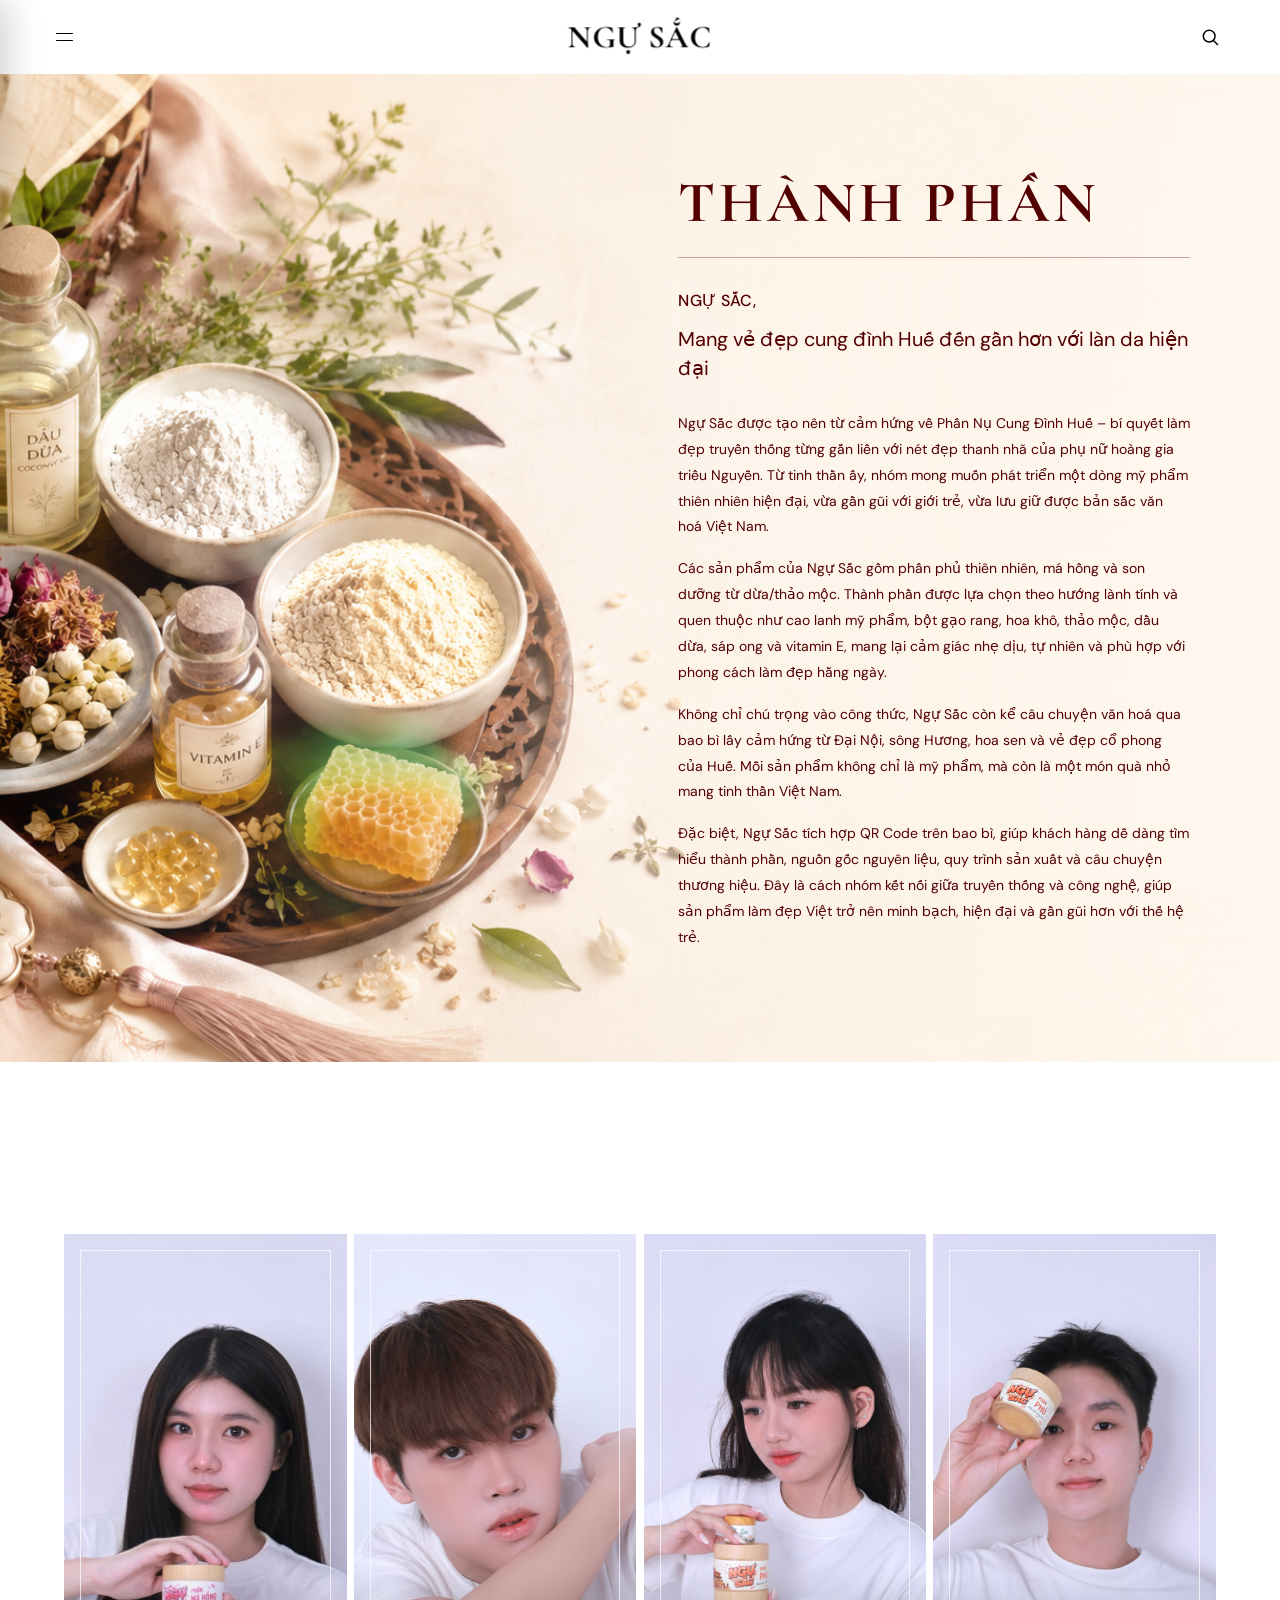
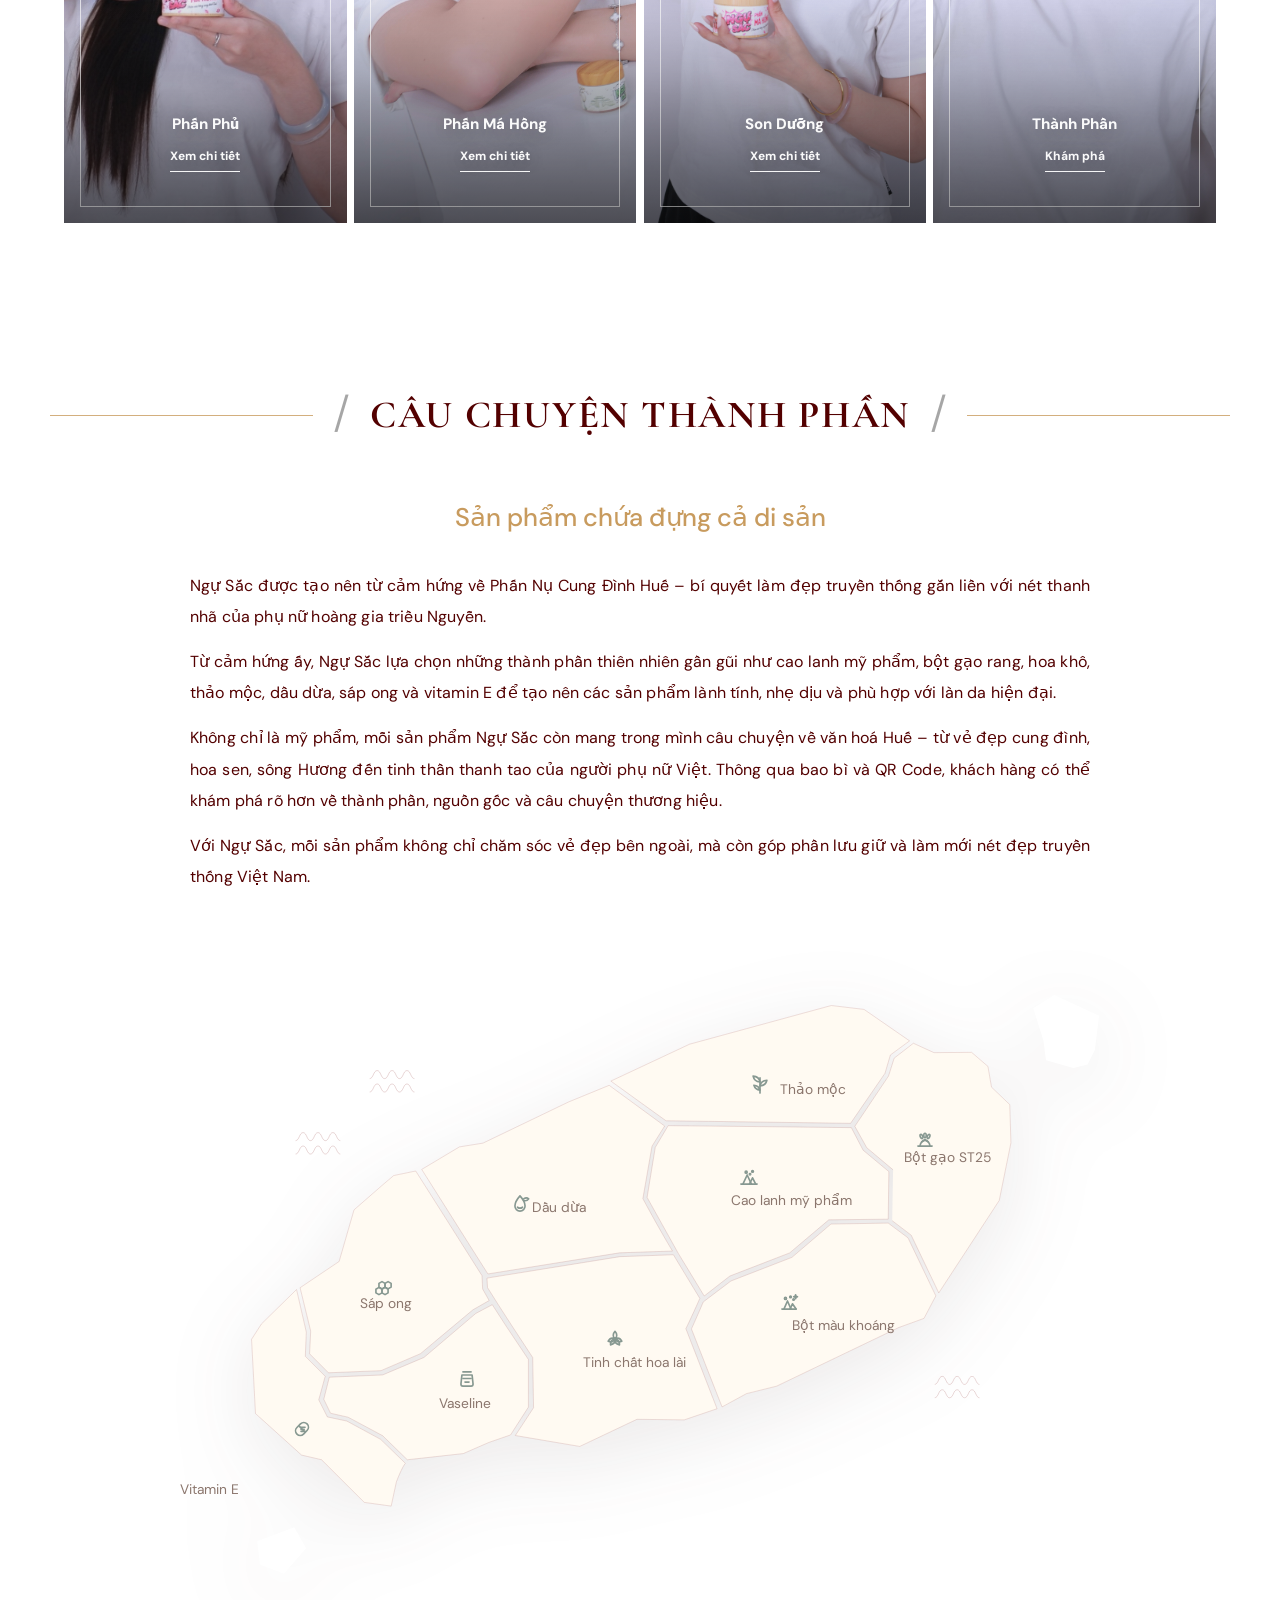
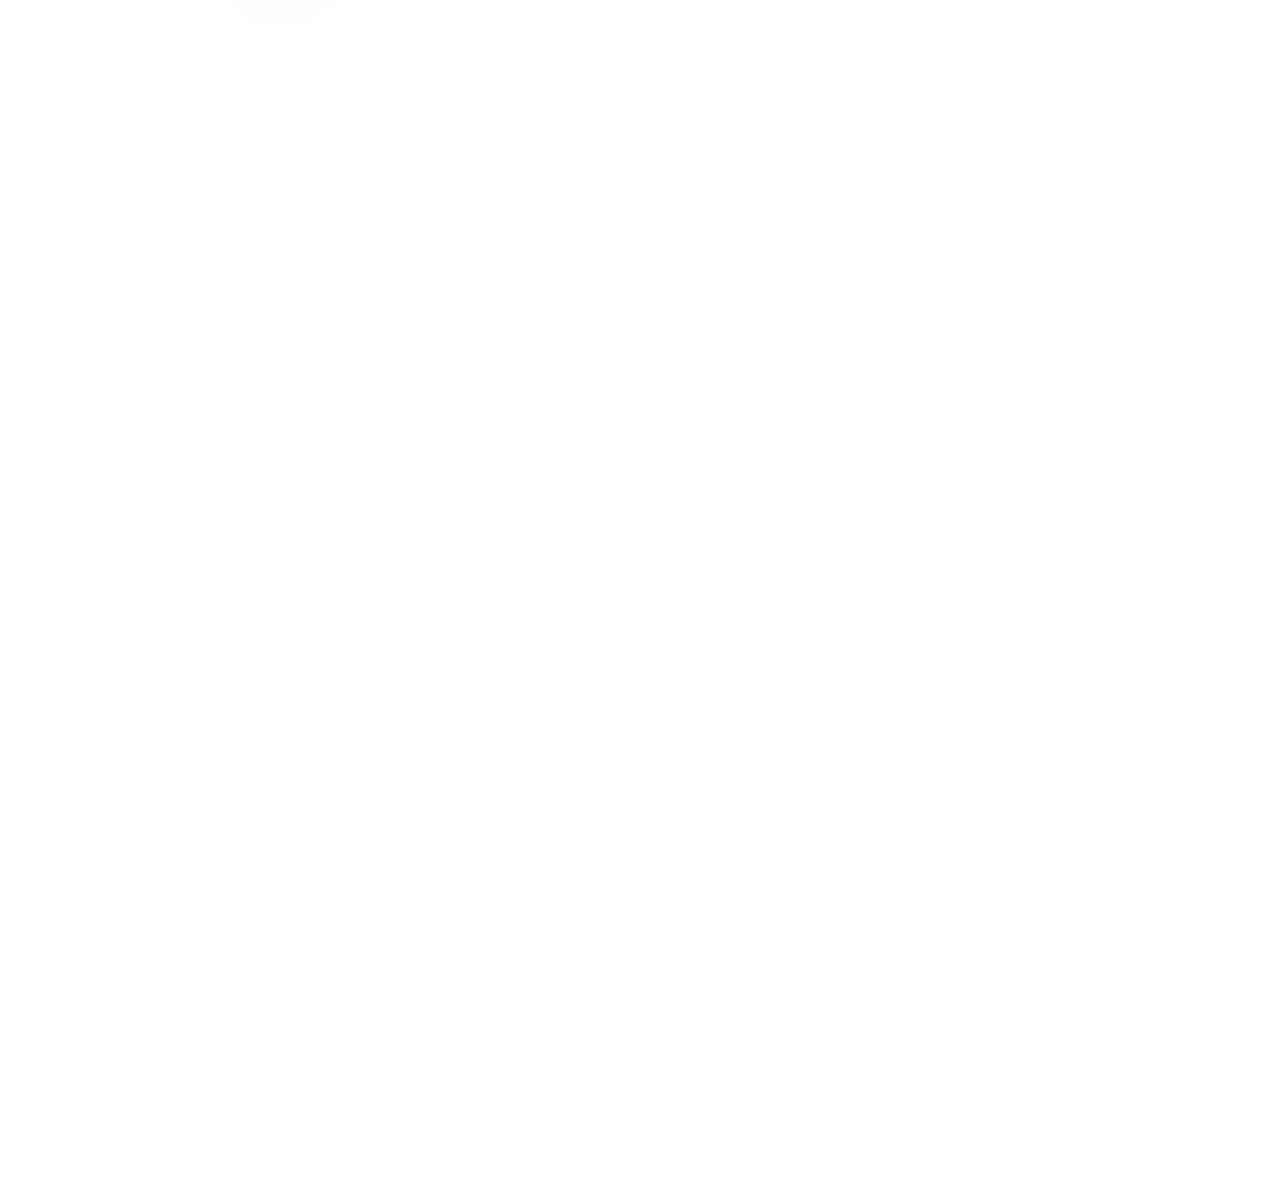
==== commit d3b733d4: "Update project" ====
--- a/index.html
+++ b/index.html
@@ -114,6 +114,42 @@
     <!-- CÂU CHUYỆN THÀNH PHẦN -->
     <section class="ingredient-story" id="ingredients">
       <div class="ingredient-intro section">
+        <div class="ingredient-products ingredient-products-hero" id="products" aria-label="Sản phẩm liên quan">
+          <div class="ingredient-products-track">
+            <article class="ingredient-product-card product-phan-phu">
+              <img src="assets/index/hinhmn/tranhu.png" alt="Phấn Nụ">
+              <div class="ingredient-product-body">
+                <h4>Phấn Phủ</h4>
+                <a href="pl/pl.html#phan-nu">Xem chi tiết</a>
+              </div>
+            </article>
+
+            <article class="ingredient-product-card product-phan-ma">
+              <img src="assets/index/hinhmn/duykhang.png" alt="Phấn Má">
+              <div class="ingredient-product-body">
+                <h4>Phấn Má Hồng</h4>
+                <a href="pl/pl.html#phan-ma">Xem chi tiết</a>
+              </div>
+            </article>
+
+            <article class="ingredient-product-card product-son-duong">
+              <img src="assets/index/hinhmn/kimanh.png" alt="Son Dưỡng">
+              <div class="ingredient-product-body">
+                <h4>Son Dưỡng</h4>
+                <a href="pl/pl.html#son-duong">Xem chi tiết</a>
+              </div>
+            </article>
+
+            <article class="ingredient-product-card product-thanh-phan">
+              <img src="assets/index/hinhmn/tangiang.png" alt="Thành Phần">
+              <div class="ingredient-product-body">
+                <h4>Thành Phần</h4>
+                <a href="nl/ml.html">Khám phá</a>
+              </div>
+            </article>
+          </div>
+        </div>
+
         <div class="ingredient-copy ingredient-story-heading">
           <div class="story-title-row">
             <span class="story-line"></span>
@@ -513,7 +549,7 @@
 </section>
 </div>
 
-        <div class="ingredient-products" id="products" aria-label="Sản phẩm liên quan">
+        <div class="ingredient-products ingredient-products-secondary" aria-label="Sản phẩm liên quan">
           <div class="ingredient-products-head">
             <span class="section-eyebrow">Sản phẩm</span>
             <h3 class="display">Sản phẩm Ngự Sắc</h3>
--- a/styles.css
+++ b/styles.css
@@ -1948,3 +1948,339 @@
     transform: none;
   }
 }
+
+/* ================= PRODUCT HERO START ================= */
+.ingredient-products-hero {
+  width: min(1440px, calc(100% - 32px)) !important;
+  margin: clamp(34px, 5vw, 72px) auto clamp(74px, 8vw, 118px) !important;
+  display: grid !important;
+  gap: 0 !important;
+  padding: 0 !important;
+  border: 0 !important;
+  background: transparent !important;
+  box-shadow: none !important;
+}
+
+.ingredient-products-hero .ingredient-products-head {
+  max-width: 780px !important;
+  margin: 0 auto !important;
+  display: grid !important;
+  justify-items: center !important;
+  gap: 14px !important;
+  text-align: center !important;
+}
+
+.ingredient-products-hero .ingredient-products-head .section-eyebrow {
+  justify-content: center !important;
+  color: var(--royal-red) !important;
+  letter-spacing: .24em !important;
+}
+
+.ingredient-products-hero .ingredient-products-head .section-eyebrow::before {
+  background: var(--royal-red) !important;
+}
+
+.ingredient-products-hero .ingredient-products-head h3 {
+  color: var(--royal-red) !important;
+  font-size: clamp(44px, 6.5vw, 92px) !important;
+  font-weight: 500 !important;
+  line-height: .92 !important;
+  letter-spacing: 0 !important;
+}
+
+.ingredient-products-hero .ingredient-products-head p {
+  max-width: 610px !important;
+  margin: 0 auto !important;
+  color: var(--text-soft) !important;
+  font-size: clamp(15px, 1.5vw, 18px) !important;
+  line-height: 1.85 !important;
+}
+
+.ingredient-products-hero .ingredient-products-track {
+  display: grid !important;
+  grid-auto-flow: initial !important;
+  grid-auto-columns: initial !important;
+  grid-template-columns: repeat(4, minmax(0, 1fr)) !important;
+  align-items: stretch !important;
+  gap: clamp(4px, .55vw, 8px) !important;
+  overflow: visible !important;
+  padding: 0 !important;
+  scroll-snap-type: none !important;
+  scrollbar-width: none !important;
+}
+
+.ingredient-products-hero .ingredient-products-track::-webkit-scrollbar {
+  display: none !important;
+}
+
+.ingredient-products-hero .ingredient-product-card {
+  position: relative !important;
+  min-width: 0 !important;
+  min-height: clamp(500px, 46vw, 680px) !important;
+  display: block !important;
+  overflow: hidden !important;
+  scroll-snap-align: unset !important;
+  border: 0 !important;
+  border-radius: 0 !important;
+  background:
+    radial-gradient(circle at 50% 22%, rgba(255, 255, 255, .92), rgba(250, 240, 226, .64) 54%, rgba(242, 224, 202, .88)),
+    #f5ede1 !important;
+  box-shadow: none !important;
+  isolation: isolate !important;
+  transition: filter .38s ease, opacity .38s ease, transform .38s var(--ease) !important;
+}
+
+.ingredient-products-hero .ingredient-product-card::before {
+  content: "";
+  position: absolute;
+  inset: 0;
+  z-index: 1;
+  background:
+    linear-gradient(180deg, transparent 0%, transparent 56%, rgba(0, 0, 0, .20) 76%, rgba(0, 0, 0, .48) 100%);
+  pointer-events: none;
+}
+
+.ingredient-products-hero .ingredient-product-card::after {
+  content: "";
+  position: absolute;
+  inset: 16px;
+  z-index: 2;
+  border: 1px solid rgba(255, 255, 255, .7);
+  pointer-events: none;
+}
+
+.ingredient-products-hero .ingredient-product-card.product-phan-ma,
+.ingredient-products-hero .ingredient-product-card.product-son-duong,
+.ingredient-products-hero .ingredient-product-card.product-thanh-phan {
+  margin-top: 0 !important;
+}
+
+.ingredient-products-hero .ingredient-product-card:hover {
+  transform: translateY(-8px) !important;
+  filter: saturate(1.04) contrast(1.02) !important;
+}
+
+.ingredient-products-hero .ingredient-product-card img {
+  width: 100% !important;
+  height: 100% !important;
+  min-height: 0 !important;
+  aspect-ratio: auto !important;
+  padding: 0 !important;
+  object-fit: cover !important;
+  object-position: center !important;
+  background: transparent !important;
+  transform: scale(1) !important;
+  transition: transform .72s var(--ease), filter .42s ease !important;
+}
+
+.ingredient-products-hero .ingredient-product-card:hover img {
+  transform: scale(1.035) !important;
+  filter: saturate(1.06) contrast(1.02) !important;
+}
+
+.ingredient-products-hero .ingredient-product-body {
+  position: absolute !important;
+  inset: 0 !important;
+  z-index: 3 !important;
+  min-height: 0 !important;
+  display: flex !important;
+  flex-direction: column !important;
+  align-items: center !important;
+  justify-content: flex-end !important;
+  gap: 16px !important;
+  padding: clamp(32px, 4vw, 62px) clamp(22px, 3vw, 40px) !important;
+  text-align: center !important;
+  background: linear-gradient(180deg, transparent 58%, rgba(0, 0, 0, .08) 74%, rgba(0, 0, 0, .34)) !important;
+}
+
+.ingredient-products-hero .ingredient-product-body h4 {
+  min-height: 0 !important;
+  max-width: 92% !important;
+  color: rgba(255, 255, 255, .96) !important;
+  font-family: "DM Sans", "Be Vietnam Pro", Arial, sans-serif !important;
+  font-size: clamp(15px, 1.18vw, 18px) !important;
+  font-weight: 800 !important;
+  line-height: 1.16 !important;
+  letter-spacing: 0 !important;
+  text-shadow: 0 2px 18px rgba(0, 0, 0, .36) !important;
+}
+
+.ingredient-products-hero .ingredient-product-body a {
+  min-height: 0 !important;
+  padding: 0 0 7px !important;
+  border: 0 !important;
+  border-bottom: 1px solid currentColor !important;
+  border-radius: 0 !important;
+  background: transparent !important;
+  color: rgba(255, 255, 255, .96) !important;
+  font-family: "DM Sans", "Be Vietnam Pro", Arial, sans-serif !important;
+  font-size: clamp(12px, .86vw, 14px) !important;
+  font-weight: 800 !important;
+  letter-spacing: 0 !important;
+  line-height: 1.2 !important;
+  text-transform: none !important;
+  text-shadow: 0 2px 16px rgba(0, 0, 0, .34) !important;
+}
+
+.ingredient-products-hero .ingredient-product-body a:hover {
+  transform: translateY(-2px) !important;
+  border-color: currentColor !important;
+  background: transparent !important;
+  color: #f1c979 !important;
+}
+
+@media (max-width: 980px) {
+  .ingredient-products-hero {
+    width: min(100% - 20px, 720px) !important;
+    margin-block: 38px 76px !important;
+  }
+
+  .ingredient-products-hero .ingredient-products-track {
+    grid-template-columns: repeat(2, minmax(0, 1fr)) !important;
+    gap: 8px !important;
+  }
+
+  .ingredient-products-hero .ingredient-product-card,
+  .ingredient-products-hero .ingredient-product-card.product-phan-ma,
+  .ingredient-products-hero .ingredient-product-card.product-son-duong,
+  .ingredient-products-hero .ingredient-product-card.product-thanh-phan {
+    min-height: clamp(330px, 62vw, 520px) !important;
+    margin-top: 0 !important;
+  }
+}
+
+@media (max-width: 560px) {
+  .ingredient-products-hero {
+    width: min(100% - 20px, 440px) !important;
+  }
+
+  .ingredient-products-hero .ingredient-products-head h3 {
+    font-size: clamp(38px, 14vw, 58px) !important;
+  }
+
+  .ingredient-products-hero .ingredient-product-card {
+    min-height: clamp(250px, 62vw, 320px) !important;
+  }
+
+  .ingredient-products-hero .ingredient-product-card img {
+    padding: 0 !important;
+  }
+
+  .ingredient-products-hero .ingredient-product-card::after {
+    inset: 10px !important;
+  }
+
+  .ingredient-products-hero .ingredient-product-body {
+    min-height: 94px !important;
+    gap: 8px !important;
+    padding: 18px 12px !important;
+  }
+
+  .ingredient-products-hero .ingredient-product-body h4 {
+    max-width: 100% !important;
+    font-size: clamp(12px, 3.6vw, 15px) !important;
+    line-height: 1.14 !important;
+  }
+
+  .ingredient-products-hero .ingredient-product-body a {
+    padding-bottom: 5px !important;
+    font-size: 11px !important;
+    letter-spacing: 0 !important;
+  }
+}
+
+/* ================= WHITE NAVBAR + BLACK FOOTER ================= */
+.nav,
+.nav.scrolled,
+.site-nav,
+.site-nav.scrolled {
+  background: #fff !important;
+  border-bottom-color: rgba(0, 0, 0, .12) !important;
+  color: #000 !important;
+}
+
+.nav-logo,
+.nav-logo span,
+.site-nav-logo,
+.site-nav-logo span,
+.nav-links a,
+.nav-links a:visited,
+.nav-links .nav-cta,
+.nav-links .nav-cta:visited,
+.site-nav-links a,
+.site-nav-links a:visited,
+.site-nav-links .site-nav-cta,
+.site-nav-links .site-nav-cta:visited,
+.nav-search-btn,
+.ngs-search-form,
+.ngs-search-input,
+.ngs-search-close,
+.ngs-search-submit {
+  color: #000 !important;
+}
+
+.nav-hamburger span {
+  background: #000 !important;
+}
+
+.ngs-search-form {
+  border-bottom-color: rgba(0, 0, 0, .72) !important;
+}
+
+.ngs-search-input::placeholder {
+  color: rgba(0, 0, 0, .5) !important;
+}
+
+.nav-drawer {
+  background: #fff !important;
+}
+
+.nav-drawer a {
+  color: #000 !important;
+  border-bottom-color: rgba(0, 0, 0, .12) !important;
+}
+
+.nav-drawer a:hover,
+.nav-drawer a.is-active,
+.nav-links a:hover,
+.nav-links a.is-active,
+.nav-links .nav-cta:hover,
+.nav-links .nav-cta.is-active,
+.site-nav-links a:hover,
+.site-nav-links a.is-active,
+.site-nav-links .site-nav-cta:hover,
+.site-nav-links .site-nav-cta.is-active {
+  color: #000 !important;
+}
+
+.nav-links a::after,
+.site-nav-links a::after {
+  background: #000 !important;
+}
+
+.footer,
+.site-footer {
+  background: #000 !important;
+  color: #fff !important;
+}
+
+.footer-logo,
+.footer-logo span,
+.site-footer-logo,
+.site-footer-logo span,
+.footer-col-title,
+.site-footer h4,
+.footer-tagline,
+.footer-links a,
+.footer-bottom,
+.footer-bottom-links a,
+.site-footer p,
+.site-footer a,
+.site-footer-bottom {
+  color: #fff !important;
+}
+
+.footer-bottom,
+.site-footer-bottom {
+  border-top-color: rgba(255, 255, 255, .18) !important;
+}
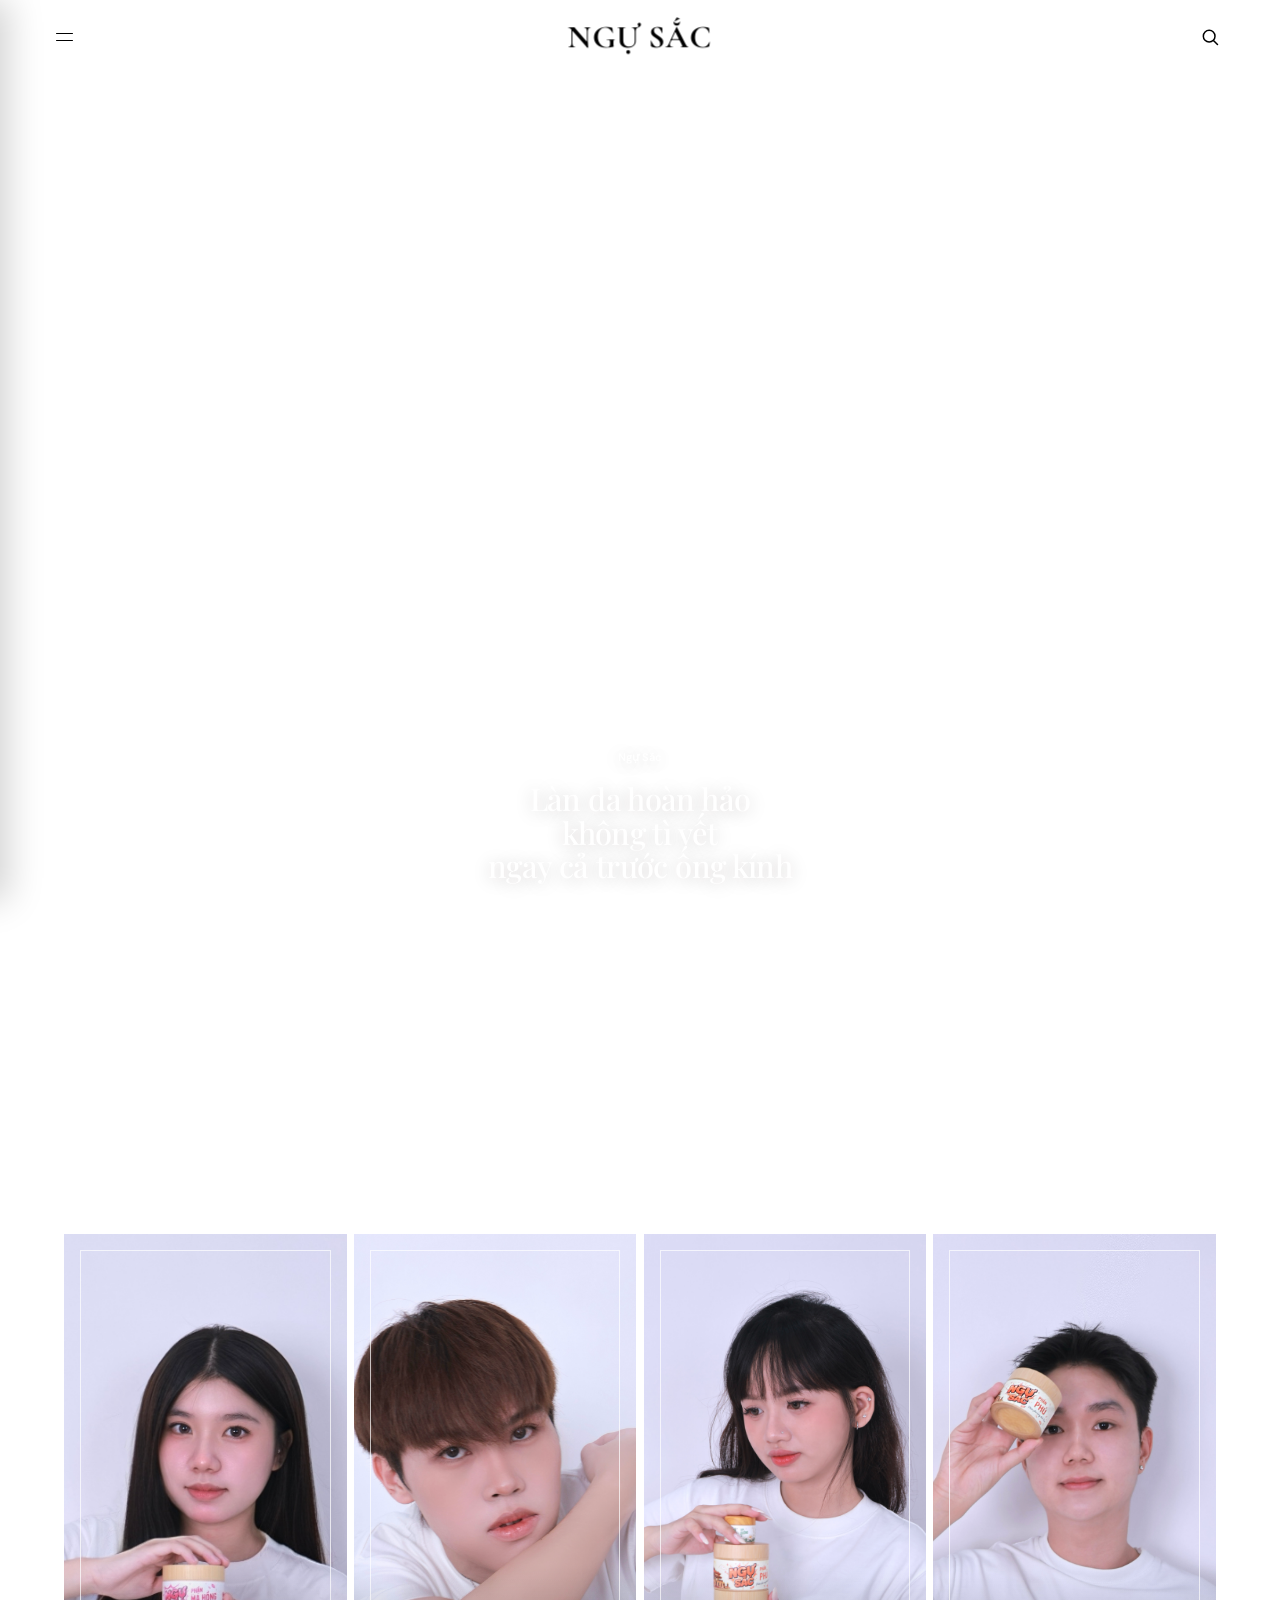
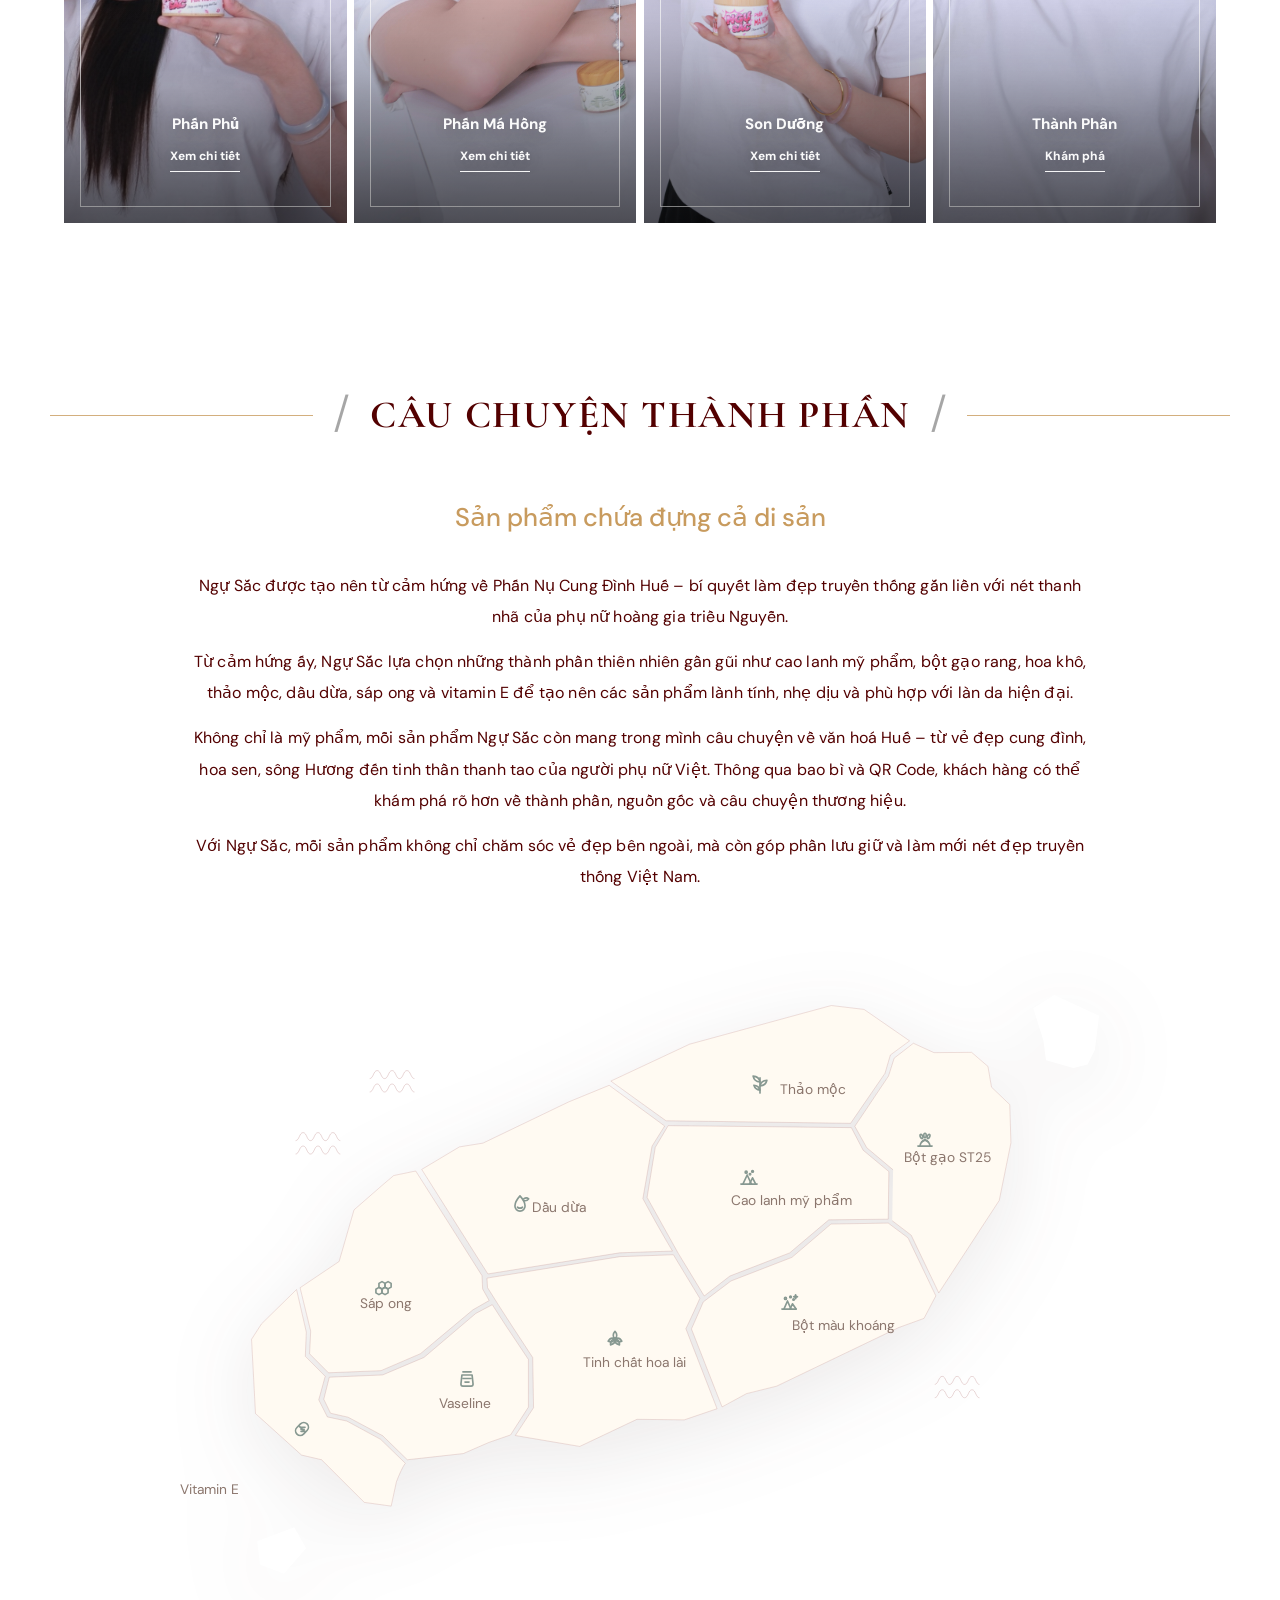
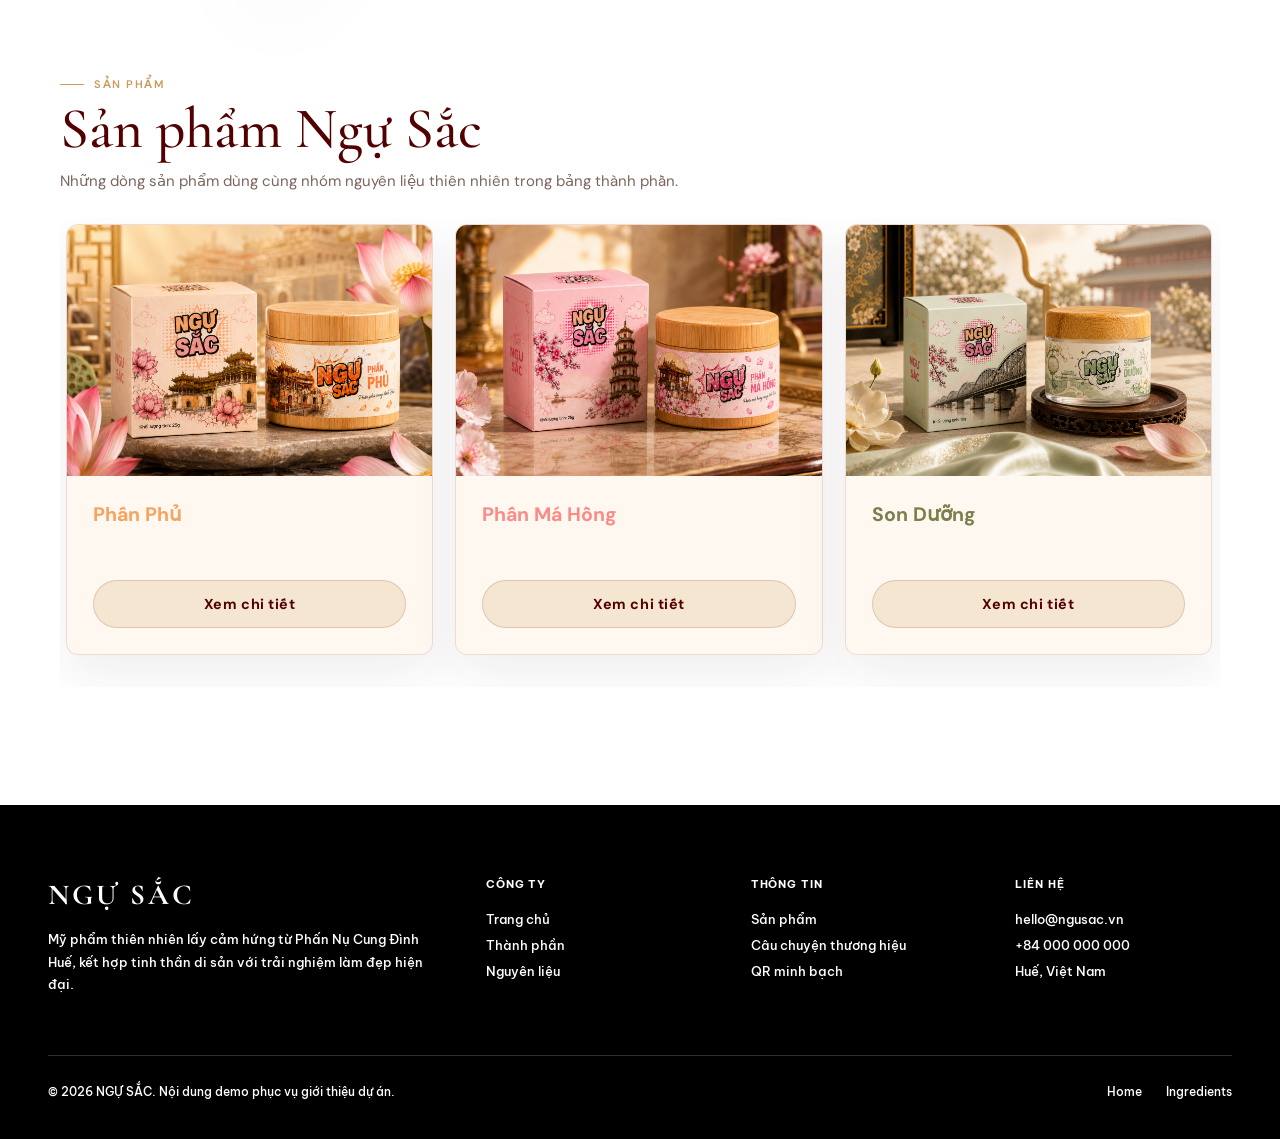
==== commit 7c620091: "Update project" ====
--- a/index.html
+++ b/index.html
@@ -13,7 +13,7 @@
   <link rel="preconnect" href="https://fonts.gstatic.com" crossorigin />
 
   <link
-    href="https://fonts.googleapis.com/css2?family=Be+Vietnam+Pro:wght@500;600;700&family=Cormorant+Garamond:wght@600;700;800&family=DM+Sans:wght@400;500;600;700&display=swap"
+    href="https://fonts.googleapis.com/css2?family=Be+Vietnam+Pro:wght@500;600;700&family=Cormorant+Garamond:wght@600;700;800&family=DM+Sans:wght@400;500;600;700&family=Playfair+Display:wght@500;600&display=swap"
     rel="stylesheet" />
 
   <link rel="stylesheet" href="styles.css" />
@@ -56,8 +56,6 @@
   <main>
     <!-- HERO THÀNH PHẦN -->
     <section class="hero-ingredient" id="home">
-      <canvas class="hero-canvas" id="petalCanvas" aria-hidden="true"></canvas>
-
       <video
   class="hero-ingredient-video"
   autoplay
@@ -70,44 +68,10 @@
   <source src="assets/index/hero/THANHPHAN_1.mp4" type="video/mp4">
 </video>
 
-      <div class="hero-ingredient-content">
-        <h1>THÀNH PHẦN</h1>
-
-        <div class="hero-line"></div>
-
-        <div class="hero-brand">NGỰ SẮC,</div>
-
-        <h2>
-          Mang vẻ đẹp cung đình Huế đến gần hơn với làn da hiện đại
-        </h2>
-
-        <p>
-          Ngự Sắc được tạo nên từ cảm hứng về Phấn Nụ Cung Đình Huế – bí quyết làm đẹp
-          truyền thống từng gắn liền với nét đẹp thanh nhã của phụ nữ hoàng gia triều Nguyễn.
-          Từ tinh thần ấy, nhóm mong muốn phát triển một dòng mỹ phẩm thiên nhiên hiện đại,
-          vừa gần gũi với giới trẻ, vừa lưu giữ được bản sắc văn hoá Việt Nam.
-        </p>
-
-        <p>
-          Các sản phẩm của Ngự Sắc gồm phấn phủ thiên nhiên, má hồng và son dưỡng từ
-          dừa/thảo mộc. Thành phần được lựa chọn theo hướng lành tính và quen thuộc như
-          cao lanh mỹ phẩm, bột gạo rang, hoa khô, thảo mộc, dầu dừa, sáp ong, vitamin E,
-           vaseline, tinh chất hoa lài và bột màu khoáng, 
-          mang lại cảm giác nhẹ dịu, tự nhiên và phù hợp với phong cách làm đẹp hằng ngày.
-        </p>
-
-        <p>
-          Không chỉ chú trọng vào công thức, Ngự Sắc còn kể câu chuyện văn hoá qua bao bì
-          lấy cảm hứng từ Đại Nội, sông Hương, hoa sen và vẻ đẹp cổ phong của Huế.
-          Mỗi sản phẩm không chỉ là mỹ phẩm, mà còn là một món quà nhỏ mang tinh thần Việt Nam.
-        </p>
-
-        <p>
-          Đặc biệt, Ngự Sắc tích hợp QR Code trên bao bì, giúp khách hàng dễ dàng tìm hiểu
-          thành phần, nguồn gốc nguyên liệu, quy trình sản xuất và câu chuyện thương hiệu.
-          Đây là cách nhóm kết nối giữa truyền thống và công nghệ, giúp sản phẩm làm đẹp Việt
-          trở nên minh bạch, hiện đại và gần gũi hơn với thế hệ trẻ.
-        </p>
+      <!--  VỊ TRÍ CHỮ TRÊN VIDEO: -->
+      <div class="hero-video-copy hero-video-copy--bottom">
+        <p class="hero-video-brand">Ngự Sắc</p>
+        <h1>Làn da hoàn hảo<br>không tì vết<br>ngay cả trước ống kính</h1>
       </div>
     </section>
 
--- a/styles.css
+++ b/styles.css
@@ -448,7 +448,7 @@
   padding-top: var(--nav-height);
   overflow: hidden;
   isolation: isolate;
-  background: var(--cream-soft);
+  background: #fff;
 }
 
 .hero-ingredient-video {
@@ -460,93 +460,99 @@
   object-fit: cover;
   object-position: center;
   pointer-events: none;
-  transform-origin: center;
-}
-
-.hero-ingredient::before {
-  content: "";
+}
+
+/* Chữ phủ trên video THANHPHAN_1.mp4 */
+.hero-video-copy {
   position: absolute;
   inset: var(--nav-height) 0 0;
   z-index: 2;
-  background: linear-gradient(
-    90deg,
-    rgba(255, 248, 239, .02) 0%,
-    rgba(255, 248, 239, .18) 38%,
-    rgba(255, 248, 239, .62) 58%,
-    rgba(255, 248, 239, .92) 100%
-  );
-  pointer-events: none;
-}
-
-.hero-canvas {
-  position: absolute;
-  inset: var(--nav-height) 0 0;
-  z-index: 2;
-  width: 100%;
-  height: calc(100% - var(--nav-height));
-  opacity: .78;
-  mix-blend-mode: soft-light;
-  pointer-events: none;
-}
-
-.hero-ingredient-content {
-  position: relative;
-  z-index: 3;
-  width: min(560px, 40vw);
-  min-height: calc(118svh - var(--nav-height));
   display: flex;
   flex-direction: column;
+  align-items: center;
+  padding-inline: 24px;
+  color: #fff;
+  text-align: center;
+  pointer-events: none;
+  text-shadow: 0 2px 18px rgba(35, 22, 15, .22);
+}
+
+/* Kiểu 1: căn giữa video */
+/* .hero-video-copy--center {
   justify-content: center;
-  margin-left: auto;
-  margin-right: clamp(48px, 7vw, 120px);
-  padding: clamp(52px, 7vh, 86px) 0 clamp(64px, 8vh, 96px);
-  color: var(--brown-text);
-}
-
-.hero-ingredient-content h1 {
-  margin: 0 0 26px;
-  color: var(--brown-text);
-  font-family: "Cormorant Garamond", Georgia, serif;
-  font-size: clamp(44px, 4.5vw, 68px);
-  font-weight: 700;
-  line-height: .95;
-  letter-spacing: .07em;
-}
-
-.hero-line {
-  width: 100%;
-  height: 1px;
-  margin-bottom: 32px;
-  background: rgba(139, 46, 46, .42);
-}
-
-.hero-brand {
-  margin-bottom: 14px;
-  color: var(--brown-text);
-  font-size: 16px;
+  padding-bottom: 0;
+} */
+
+/* Giữ cỡ chữ nhỏ khi đặt nội dung ở giữa video */
+/* .hero-video-copy--center .hero-video-brand {
+  font-size: clamp(11px, .75vw, 13px);
+}
+
+.hero-video-copy.hero-video-copy--center h1 {
+  max-width: 620px;
+  font-size: clamp(30px, 3.2vw, 50px);
+} */
+
+/* Kiểu 2: căn giữa theo chiều ngang và nằm gần đáy video */
+.hero-video-copy--bottom {
+  justify-content: flex-end;
+  padding-bottom: clamp(160px, 20vh, 230px);
+}
+
+/* Font nhỏ hơn dành riêng cho kiểu 2 */
+.hero-video-copy--bottom .hero-video-brand {
+  font-size: clamp(11px, .75vw, 13px);
+}
+
+.hero-video-copy.hero-video-copy--bottom h1 {
+  max-width: 620px;
+  font-size: clamp(24px, 2.4vw, 38px);
+}
+
+.hero-video-brand {
+  margin: 0 0 clamp(14px, 2vh, 24px);
+  font-family: "DM Sans", Arial, sans-serif;
+  font-size: clamp(14px, 1.15vw, 18px);
+  font-weight: 600;
+  line-height: 1.2;
+}
+
+.hero-video-copy h1 {
+  max-width: 980px;
+  margin: 0;
+  font-family: "Playfair Display", Georgia, serif;
+  font-size: clamp(48px, 6.3vw, 96px);
   font-weight: 500;
-  letter-spacing: .02em;
-}
-
-.hero-ingredient-content h2 {
-  margin: 0 0 28px;
-  color: var(--brown-text);
-  font-size: clamp(20px, 1.55vw, 26px);
-  font-weight: 400;
-  line-height: 1.45;
-}
-
-.hero-ingredient-content p {
-  margin-bottom: 16px;
-  color: var(--brown-text);
-  font-size: 14px;
-  font-weight: 400;
-  line-height: 1.85;
-  text-align: left;
-}
-
-.hero-ingredient-content p:last-child {
-  margin-bottom: 0;
+  line-height: 1.08;
+  letter-spacing: -.02em;
+  text-wrap: balance;
+}
+
+@media (max-width: 640px) {
+  .hero-video-copy {
+    padding-inline: 18px;
+  }
+
+  .hero-video-copy--bottom {
+    padding-bottom: clamp(112px, 17vh, 150px);
+  }
+
+  .hero-video-copy.hero-video-copy--bottom h1 {
+    font-size: clamp(21px, 6vw, 30px);
+  }
+
+  .hero-video-copy.hero-video-copy--center h1 {
+    font-size: clamp(26px, 7.5vw, 36px);
+  }
+
+  .hero-video-brand {
+    margin-bottom: 12px;
+  }
+
+  .hero-video-copy h1 {
+    font-size: clamp(38px, 12vw, 58px);
+    line-height: 1.08;
+  }
 }
 
 /* ================= INGREDIENT STORY ================= */
@@ -622,8 +628,8 @@
 .story-desc {
   max-width: 900px;
   margin: 0 auto;
-  text-align: justify;
-  text-align-last: left;
+  text-align: center;
+  text-align-last: center;
 }
 
 .story-desc p {
@@ -1475,19 +1481,6 @@
 body.ngs-motion-ready .nav-logo { animation: logoIn .85s var(--ease) both; }
 body.ngs-motion-ready .nav-hamburger,
 body.ngs-motion-ready .nav-search-btn { animation: iconIn .7s var(--ease) both; }
-body.ngs-motion-ready .hero-ingredient-video {
-  animation: heroMediaIn 1.15s var(--ease) both, heroBreath 15s ease-in-out 1.15s infinite alternate;
-}
-body.ngs-motion-ready .hero-canvas { animation: fadeIn 1.2s ease both; }
-body.ngs-motion-ready .hero-ingredient-content > * { animation: textUp .85s var(--ease) both; }
-body.ngs-motion-ready .hero-ingredient-content > *:nth-child(1) { animation-delay: .08s; }
-body.ngs-motion-ready .hero-ingredient-content > *:nth-child(2) { animation-delay: .15s; }
-body.ngs-motion-ready .hero-ingredient-content > *:nth-child(3) { animation-delay: .22s; }
-body.ngs-motion-ready .hero-ingredient-content > *:nth-child(4) { animation-delay: .29s; }
-body.ngs-motion-ready .hero-ingredient-content > *:nth-child(5) { animation-delay: .36s; }
-body.ngs-motion-ready .hero-ingredient-content > *:nth-child(6) { animation-delay: .43s; }
-body.ngs-motion-ready .hero-ingredient-content > *:nth-child(7) { animation-delay: .50s; }
-body.ngs-motion-ready .hero-ingredient-content > *:nth-child(8) { animation-delay: .57s; }
 
 .reveal-on-scroll {
   opacity: 0;
@@ -1511,26 +1504,6 @@
 @keyframes iconIn {
   from { opacity: 0; filter: blur(4px); transform: translateY(-68%) scale(.94); }
   to { opacity: 1; filter: none; transform: translateY(-50%) scale(1); }
-}
-
-@keyframes heroMediaIn {
-  from { opacity: 0; filter: blur(10px) saturate(.9); transform: scale(1.075); }
-  to { opacity: 1; filter: none; transform: scale(1); }
-}
-
-@keyframes heroBreath {
-  from { transform: scale(1); }
-  to { transform: scale(1.035); }
-}
-
-@keyframes textUp {
-  from { opacity: 0; filter: blur(6px); transform: translateY(26px); }
-  to { opacity: 1; filter: none; transform: translateY(0); }
-}
-
-@keyframes fadeIn {
-  from { opacity: 0; }
-  to { opacity: .78; }
 }
 
 @keyframes drawerItem {
@@ -2284,3 +2257,17 @@
 .site-footer-bottom {
   border-top-color: rgba(255, 255, 255, .18) !important;
 }
+/* Mobile: video hero vừa đúng một màn hình, bao gồm cả navbar */
+@media (max-width: 640px) {
+  .hero-ingredient {
+    height: 100svh;
+    min-height: 100svh;
+  }
+
+  @supports (height: 100dvh) {
+    .hero-ingredient {
+      height: 100dvh;
+      min-height: 100dvh;
+    }
+  }
+}
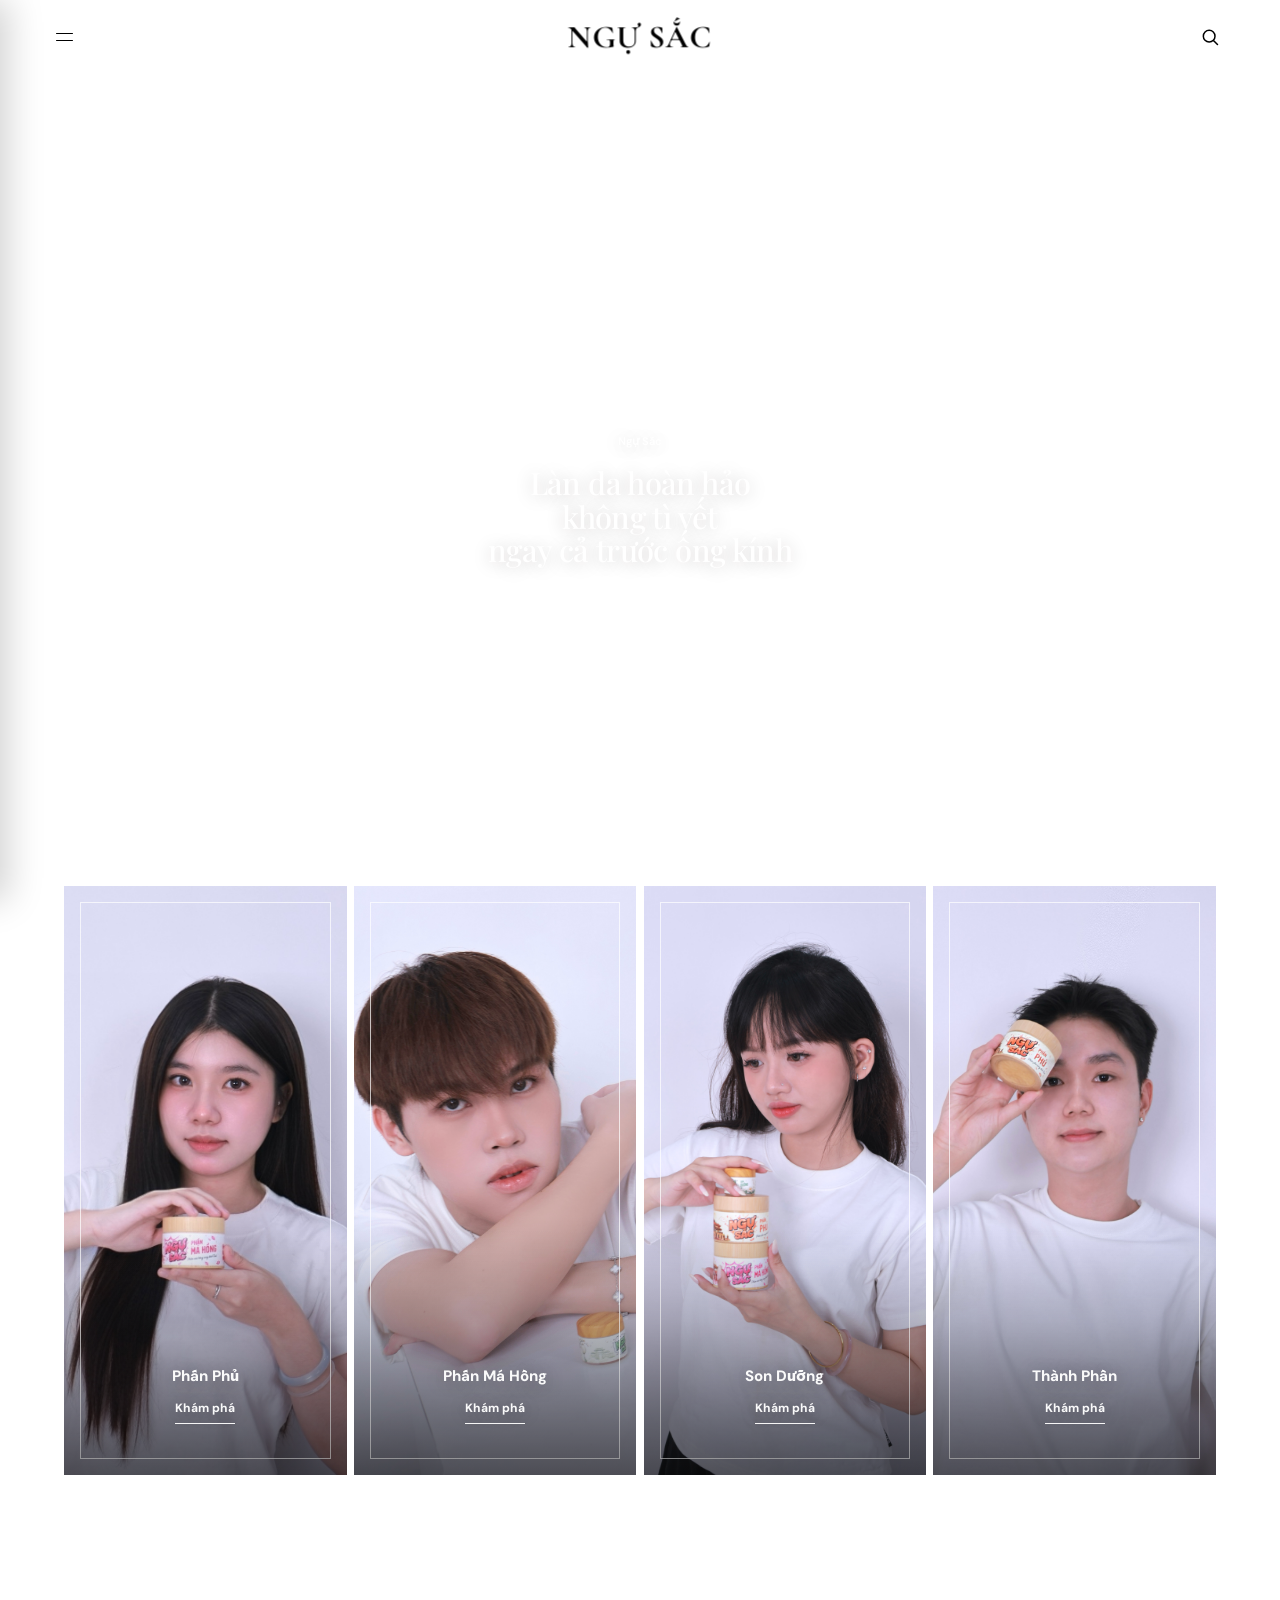
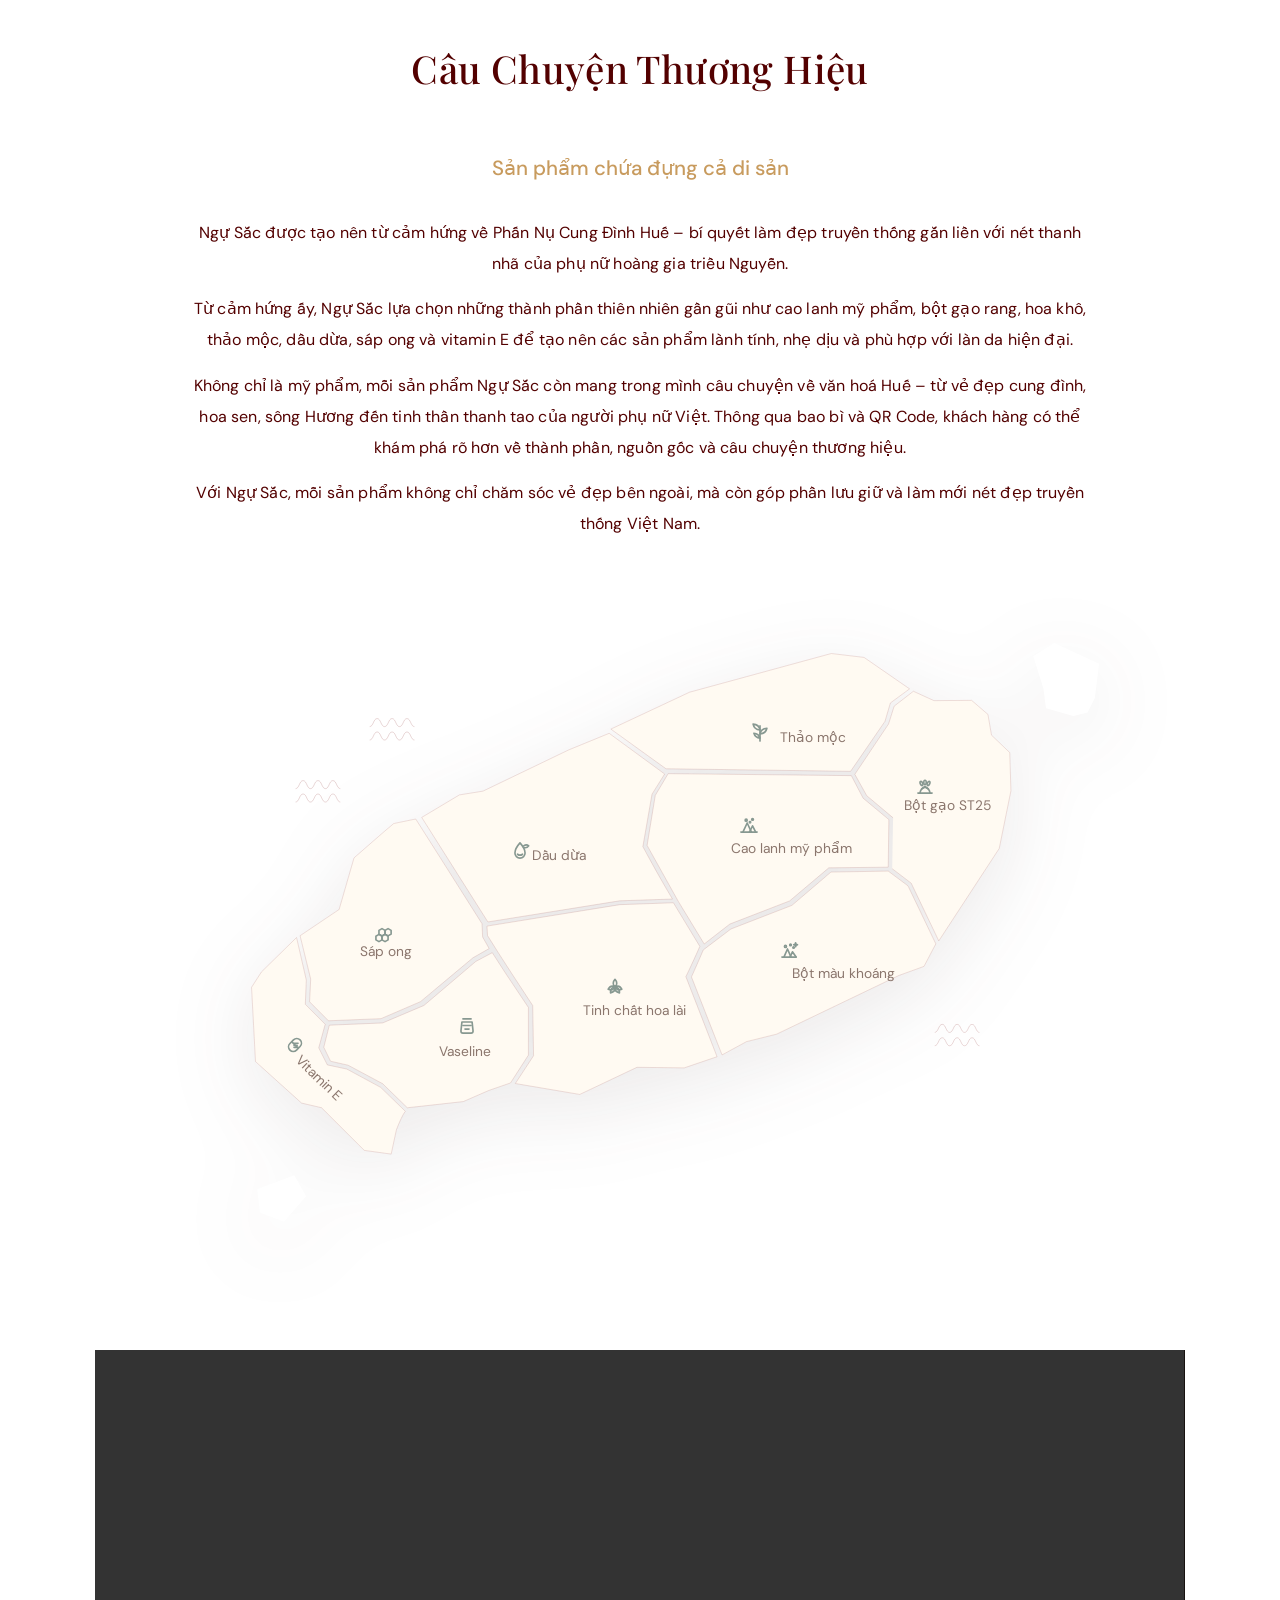
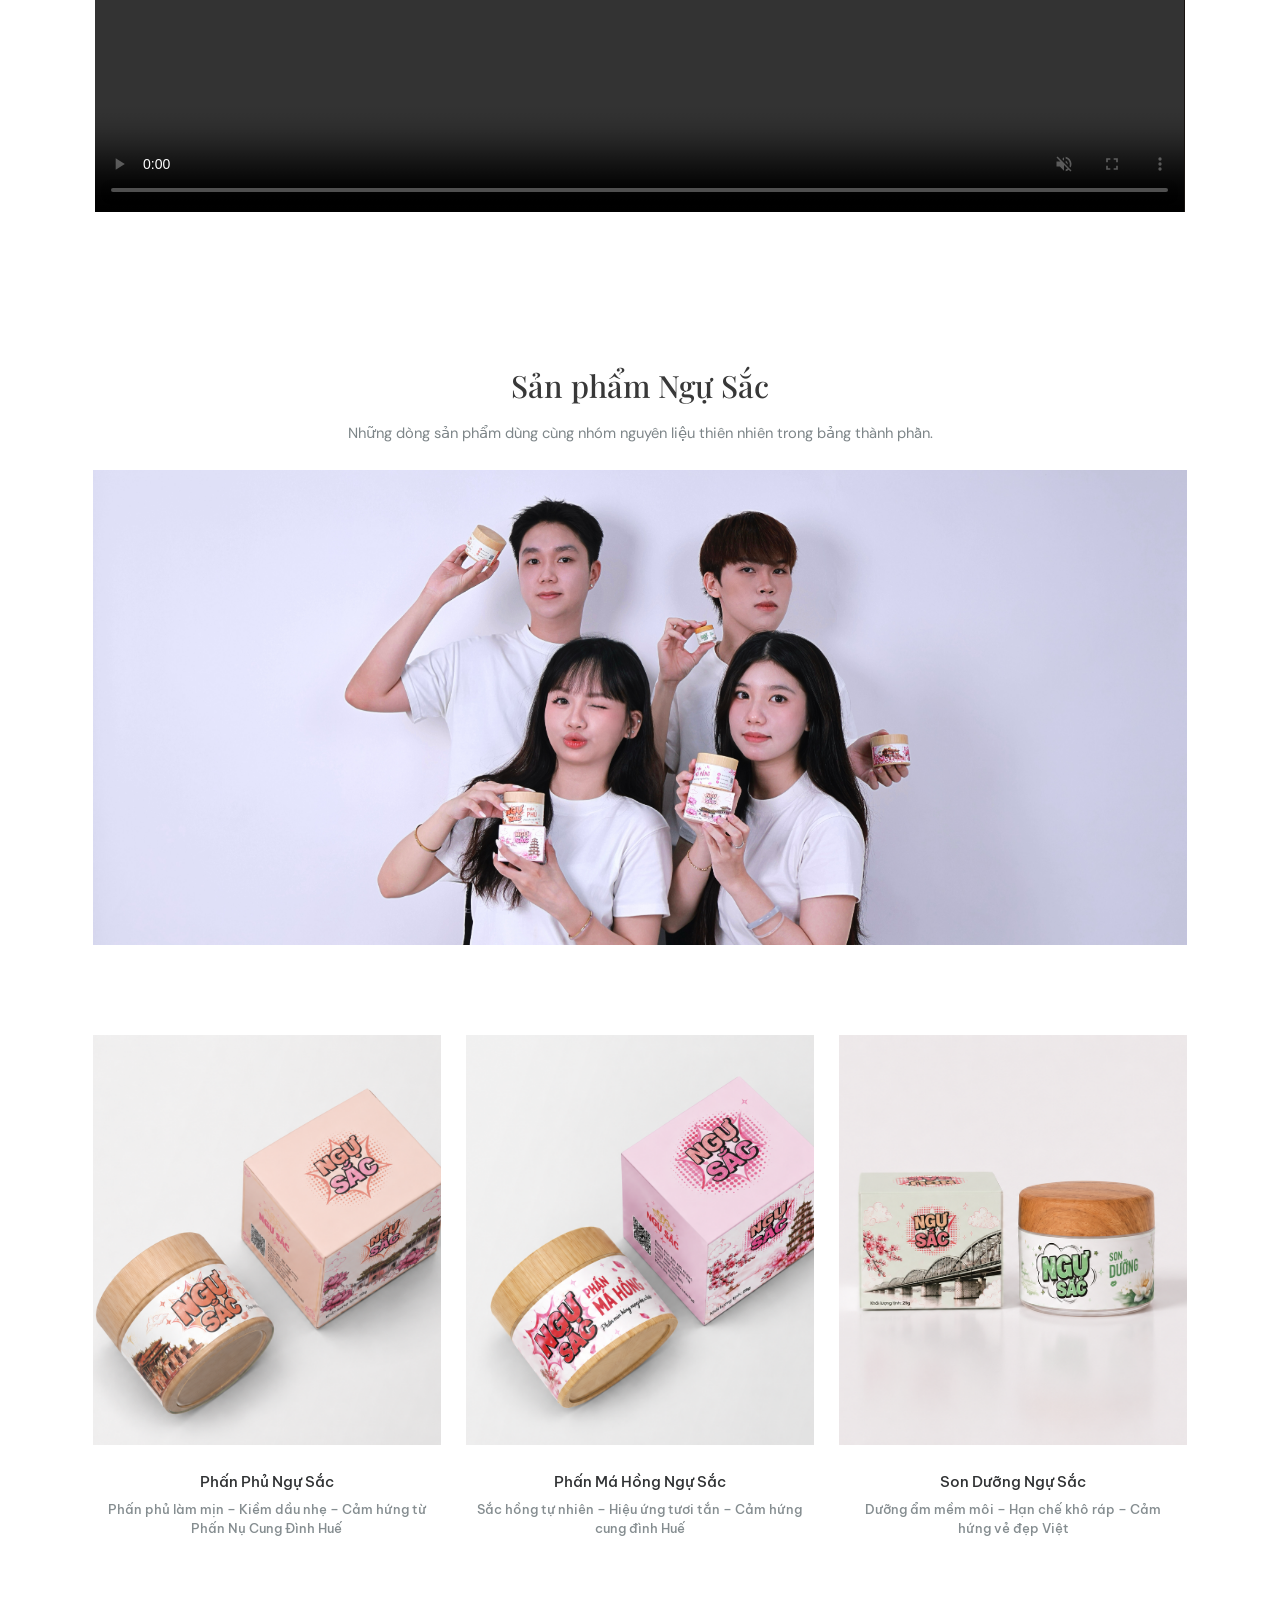
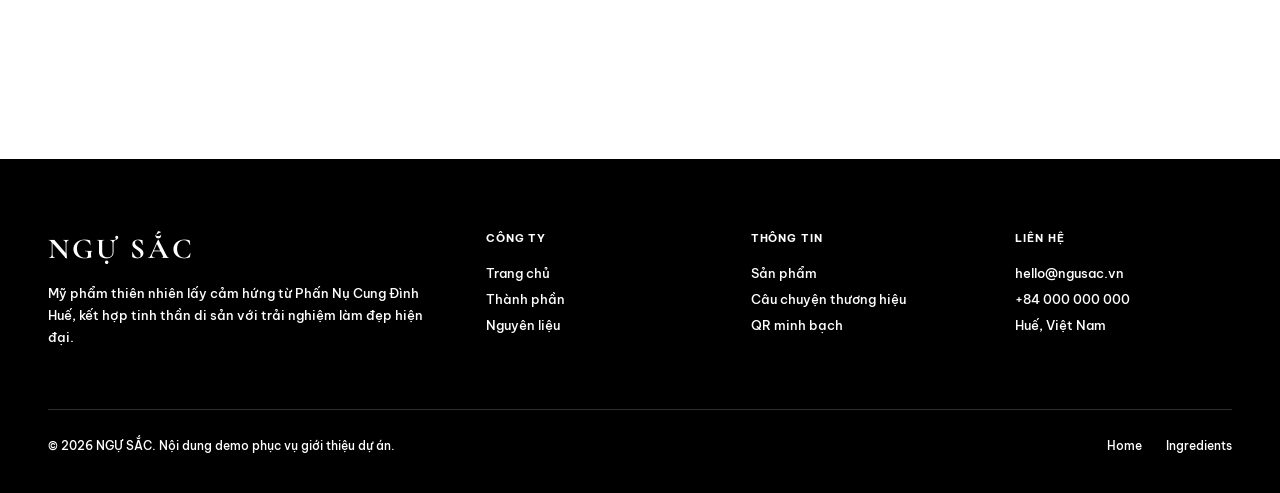
==== commit c2b1ddea: "Update Ngu Sac product pages and media" ====
--- a/index.html
+++ b/index.html
@@ -75,7 +75,7 @@
       </div>
     </section>
 
-    <!-- CÂU CHUYỆN THÀNH PHẦN -->
+    <!-- CÂU CHUYỆN THƯƠNG HIỆU -->
     <section class="ingredient-story" id="ingredients">
       <div class="ingredient-intro section">
         <div class="ingredient-products ingredient-products-hero" id="products" aria-label="Sản phẩm liên quan">
@@ -84,7 +84,7 @@
               <img src="assets/index/hinhmn/tranhu.png" alt="Phấn Nụ">
               <div class="ingredient-product-body">
                 <h4>Phấn Phủ</h4>
-                <a href="pl/pl.html#phan-nu">Xem chi tiết</a>
+                <a href="pl/pl.html#phan-nu">Khám phá</a>
               </div>
             </article>
 
@@ -92,7 +92,7 @@
               <img src="assets/index/hinhmn/duykhang.png" alt="Phấn Má">
               <div class="ingredient-product-body">
                 <h4>Phấn Má Hồng</h4>
-                <a href="pl/pl.html#phan-ma">Xem chi tiết</a>
+                <a href="pl/pl.html#phan-ma">Khám phá</a>
               </div>
             </article>
 
@@ -100,7 +100,7 @@
               <img src="assets/index/hinhmn/kimanh.png" alt="Son Dưỡng">
               <div class="ingredient-product-body">
                 <h4>Son Dưỡng</h4>
-                <a href="pl/pl.html#son-duong">Xem chi tiết</a>
+                <a href="pl/pl.html#son-duong">Khám phá</a>
               </div>
             </article>
 
@@ -116,11 +116,7 @@
 
         <div class="ingredient-copy ingredient-story-heading">
           <div class="story-title-row">
-            <span class="story-line"></span>
-            <span class="story-slash">/</span>
-            <h2>CÂU CHUYỆN THÀNH PHẦN</h2>
-            <span class="story-slash">/</span>
-            <span class="story-line"></span>
+            <h2>Câu Chuyện Thương Hiệu</h2>
           </div>
 
           <h3>Sản phẩm chứa đựng cả di sản</h3>
@@ -303,8 +299,8 @@
 <a class="area area06" href="#">
 <g>
 <path class="bg" d="M176.546,217s5.509-17.217,9.288-22.13L155.693,168.63l-40.247-19.145L92.58,145.83,81.563,126.586l6.046-27.73L63.359,76.972l-.327-28.223L49.13,0,10.587,41.962,0,60.486,9.075,146.3l55.948,45.362,23.441,4.161,44.984,40.449,7.185,6.425,31.378,2.65Z" transform="translate(513.143 1913.995) rotate(3)"></path>
-<text class="txt" transform="translate(479.902 2154)">
-<tspan x="-52.65" y="0">Mầm lúa mạch xanh</tspan>
+<text class="txt" transform="translate(560 2060) rotate(44)">
+<tspan x="0" y="0">Vitamin E</tspan>
 </text>
 <g transform="translate(-113.473 1511.083)">
 <g>
@@ -513,37 +509,64 @@
 </section>
 </div>
 
-        <div class="ingredient-products ingredient-products-secondary" aria-label="Sản phẩm liên quan">
+        <section class="brand-culture-video" aria-label="Video văn hóa Ngự Sắc">
+          <video autoplay muted loop playsinline controls preload="metadata">
+            <source src="assets/index/hero/videovanhoa.mp4" type="video/mp4">
+            Trình duyệt của bạn không hỗ trợ phát video.
+          </video>
+        </section>
+
+        <div class="ingredient-products ingredient-products-secondary" id="product-routine" aria-label="Sản phẩm Ngự Sắc">
           <div class="ingredient-products-head">
             <span class="section-eyebrow">Sản phẩm</span>
             <h3 class="display">Sản phẩm Ngự Sắc</h3>
             <p>Những dòng sản phẩm dùng cùng nhóm nguyên liệu thiên nhiên trong bảng thành phần.</p>
           </div>
 
+          <figure class="ingredient-products-group-image">
+            <img src="assets/pl/products/HinhNhom.png" alt="Nhóm sản phẩm Ngự Sắc" loading="lazy" decoding="async">
+          </figure>
+
           <div class="ingredient-products-track">
             <article class="ingredient-product-card product-phan-phu">
-              <img src="assets/pl/products/phanphu.png" alt="Phấn Nụ">
+              <a class="ingredient-product-visual" href="pl/pl.html#phan-nu" aria-label="Xem Phấn Phủ">
+                <img src="assets/pl/products/PhanPhu/hero_phanphu1.png" alt="Phấn Phủ Ngự Sắc">
+              </a>
               <div class="ingredient-product-body">
-                <h4>Phấn Phủ</h4>
-                <a href="pl/pl.html#phan-nu">Xem chi tiết</a>
+                <h4><a href="pl/pl.html#phan-nu">Phấn Phủ Ngự Sắc</a></h4>
+                <p>Phấn phủ làm mịn – Kiềm dầu nhẹ – Cảm hứng từ Phấn Nụ Cung Đình Huế</p>
               </div>
             </article>
 
             <article class="ingredient-product-card product-phan-ma">
-              <img src="assets/pl/products/phanma.png" alt="Phấn Má">
+              <a class="ingredient-product-visual" href="pl/pl.html#phan-ma" aria-label="Xem Phấn Má Hồng">
+                <img src="assets/pl/products/PhanMa/hero_phanma1.png" alt="Phấn Má Hồng Ngự Sắc">
+              </a>
               <div class="ingredient-product-body">
-                <h4>Phấn Má Hồng</h4>
-                <a href="pl/pl.html#phan-ma">Xem chi tiết</a>
+                <h4><a href="pl/pl.html#phan-ma">Phấn Má Hồng Ngự Sắc</a></h4>
+                <p>Sắc hồng tự nhiên – Hiệu ứng tươi tắn – Cảm hứng cung đình Huế</p>
               </div>
             </article>
 
             <article class="ingredient-product-card product-son-duong">
-              <img src="assets/pl/products/sonduong.png" alt="Son Dưỡng">
+              <a class="ingredient-product-visual" href="pl/pl.html#son-duong" aria-label="Xem Son Dưỡng">
+                <img src="assets/pl/products/SonDuong/hero_sonduong1.png" alt="Son Dưỡng Ngự Sắc">
+              </a>
               <div class="ingredient-product-body">
-                <h4>Son Dưỡng</h4>
-                <a href="pl/pl.html#son-duong">Xem chi tiết</a>
+                <h4><a href="pl/pl.html#son-duong">Son Dưỡng Ngự Sắc</a></h4>
+                <p>Dưỡng ẩm mềm môi – Hạn chế khô ráp – Cảm hứng vẻ đẹp Việt</p>
               </div>
             </article>
+          </div>
+
+          <div class="product-carousel-controls" aria-label="Điều khiển danh sách sản phẩm">
+            <button class="product-carousel-button product-carousel-prev" type="button" aria-label="Sản phẩm trước">
+              <svg viewBox="0 0 24 24" aria-hidden="true"><path d="m15 18-6-6 6-6" /></svg>
+            </button>
+            <span class="product-carousel-status" aria-live="polite"><b>1</b><span>/</span><span>3</span></span>
+            <button class="product-carousel-button product-carousel-next" type="button" aria-label="Sản phẩm tiếp theo">
+              <svg viewBox="0 0 24 24" aria-hidden="true"><path d="m9 18 6-6-6-6" /></svg>
+            </button>
           </div>
         </div>
       </div>
@@ -637,21 +660,21 @@
       {
         name: 'Phấn Phủ Ngự Sắc',
         desc: 'Phấn phủ thiên nhiên, nền mịn nhẹ và cảm hứng Huế.',
-        image: imgPrefix + 'assets/pl/products/phanphu.png',
+        image: imgPrefix + 'assets/pl/products/PhanPhu/hero_phanphu1.png',
         link: productLinkPrefix + '#phan-nu',
         keywords: 'phan phu phấn phủ phan nu phấn nụ powder nền mịn'
       },
       {
         name: 'Phấn Má Hồng Ngự Sắc',
         desc: 'Má hồng thiên nhiên, sắc hồng nhẹ và dễ tán.',
-        image: imgPrefix + 'assets/pl/products/phanma.png',
+        image: imgPrefix + 'assets/pl/products/PhanMa/hero_phanma1.png',
         link: productLinkPrefix + '#phan-ma',
         keywords: 'phan ma phấn má má hồng blush hồng tự nhiên'
       },
       {
         name: 'Son Dưỡng Ngự Sắc',
         desc: 'Son dưỡng từ dầu dừa, sáp ong, vitamin E và vaseline.',
-        image: imgPrefix + 'assets/pl/products/sonduong.png',
+        image: imgPrefix + 'assets/pl/products/SonDuong/hero_sonduong1.png',
         link: productLinkPrefix + '#son-duong',
         keywords: 'son duong son dưỡng môi dầu dừa sáp ong vitamin e vaseline'
       }
--- a/styles.css
+++ b/styles.css
@@ -444,7 +444,9 @@
 /* ================= HERO ================= */
 .hero-ingredient {
   position: relative;
-  min-height: 118svh;
+  /* Video gốc 2160x1080 (2:1): desktop hiển thị trọn khung, không crop hai bên. */
+  height: calc(var(--nav-height) + 50vw);
+  min-height: 0;
   padding-top: var(--nav-height);
   overflow: hidden;
   isolation: isolate;
@@ -457,7 +459,7 @@
   z-index: 1;
   width: 100%;
   height: calc(100% - var(--nav-height));
-  object-fit: cover;
+  object-fit: contain;
   object-position: center;
   pointer-events: none;
 }
@@ -497,6 +499,7 @@
 .hero-video-copy--bottom {
   justify-content: flex-end;
   padding-bottom: clamp(160px, 20vh, 230px);
+  transform: translateY(clamp(32px, 3.5vh, 40px));
 }
 
 /* Font nhỏ hơn dành riêng cho kiểu 2 */
@@ -535,6 +538,7 @@
 
   .hero-video-copy--bottom {
     padding-bottom: clamp(112px, 17vh, 150px);
+    transform: translateY(24px);
   }
 
   .hero-video-copy.hero-video-copy--bottom h1 {
@@ -586,41 +590,24 @@
   display: flex;
   align-items: center;
   justify-content: center;
-  gap: 20px;
   margin-bottom: 64px;
-}
-
-.story-line {
-  flex: 1;
-  max-width: 470px;
-  height: 1px;
-  background: rgba(200, 155, 94, .8);
-}
-
-.story-slash {
-  color: rgba(0, 0, 0, .35);
-  font-size: 44px;
-  font-weight: 300;
-  line-height: 1;
-  transform: translateY(-2px);
 }
 
 .story-title-row h2 {
   margin: 0;
   color: var(--royal-red);
-  font-family: "Cormorant Garamond", Georgia, serif;
-  font-size: clamp(30px, 3vw, 44px);
-  font-weight: 700;
-  line-height: 1.1;
-  letter-spacing: .045em;
-  text-transform: uppercase;
+  font-family: "Playfair Display", "Cormorant Garamond", serif;
+  font-size: clamp(30px, 3vw, 42px);
+  font-weight: 500;
+  line-height: 1.2;
+  letter-spacing: .01em;
   white-space: nowrap;
 }
 
 .ingredient-story-heading h3 {
   margin: 0 0 34px;
   color: var(--royal-gold);
-  font-size: clamp(24px, 2vw, 34px);
+  font-size: clamp(19px, 1.6vw, 25px);
   font-weight: 500;
   line-height: 1.35;
 }
@@ -788,6 +775,294 @@
   color: var(--cream);
 }
 
+/* Video văn hóa nằm giữa bản đồ thành phần và khu vực sản phẩm. */
+.brand-culture-video {
+  width: min(1380px, 92%);
+  aspect-ratio: 2.36 / 1;
+  margin: clamp(18px, 2vw, 32px) auto 24px;
+  overflow: hidden;
+  background: #17120f;
+}
+
+.brand-culture-video video {
+  width: 100%;
+  height: 100%;
+  display: block;
+  object-fit: cover;
+  object-position: center;
+}
+
+@media (max-width: 720px) {
+  .brand-culture-video {
+    width: calc(100% - 16px);
+    margin-top: 8px;
+    margin-bottom: 16px;
+  }
+}
+
+/* Dior-inspired product routine on the Home page. */
+.ingredient-products-secondary {
+  width: min(100%, 1440px);
+  gap: clamp(52px, 7vw, 104px);
+  padding: clamp(42px, 5vw, 70px) clamp(18px, 3.5vw, 54px) clamp(70px, 8vw, 112px);
+  background: var(--white);
+}
+
+.ingredient-products-secondary .ingredient-products-head {
+  justify-items: center;
+  gap: 18px;
+  text-align: center;
+}
+
+.ingredient-products-secondary .section-eyebrow {
+  display: none;
+}
+
+.ingredient-products-secondary .ingredient-products-head h3 {
+  color: #383838;
+  font-family: "Playfair Display", "Cormorant Garamond", serif;
+  font-size: clamp(28px, 2.4vw, 38px);
+  font-weight: 500;
+  line-height: 1.14;
+}
+
+.ingredient-products-secondary .ingredient-products-head p {
+  max-width: 760px;
+  color: #7d8588;
+  font-size: clamp(14px, 1.15vw, 17px);
+  line-height: 1.65;
+}
+
+.ingredient-products-group-image {
+  width: 100%;
+  margin: clamp(-88px, -5vw, -48px) 0 0;
+  overflow: hidden;
+  background: var(--white);
+}
+
+.ingredient-products-group-image img {
+  width: 100%;
+  height: auto;
+  display: block;
+}
+
+.ingredient-products-secondary .ingredient-products-track {
+  grid-auto-flow: initial;
+  grid-auto-columns: initial;
+  grid-template-columns: repeat(3, minmax(0, 1fr));
+  gap: clamp(18px, 2vw, 32px);
+  overflow: visible;
+  padding: 0;
+  scroll-snap-type: none;
+  scrollbar-width: none;
+}
+
+.ingredient-products-secondary .ingredient-products-track::-webkit-scrollbar {
+  display: none;
+}
+
+.ingredient-products-secondary .ingredient-product-card {
+  min-width: 0;
+  min-height: 0;
+  overflow: visible;
+  border: 0;
+  border-radius: 0;
+  background: transparent;
+  box-shadow: none;
+}
+
+.ingredient-products-secondary .ingredient-product-card:hover {
+  transform: none;
+  box-shadow: none;
+}
+
+.ingredient-products-secondary .ingredient-product-visual {
+  display: block;
+  overflow: hidden;
+  background: #f1f1f3;
+}
+
+.ingredient-products-secondary .ingredient-product-card img {
+  width: 100%;
+  min-height: 0;
+  aspect-ratio: 1 / 1.18;
+  object-fit: cover;
+  background: #f1f1f3;
+  transition: none;
+}
+
+.ingredient-products-secondary .ingredient-product-card:hover img {
+  transform: none;
+  filter: none;
+}
+
+.ingredient-products-secondary .ingredient-product-body {
+  justify-items: center;
+  gap: 8px;
+  padding: 26px 8px 0;
+  text-align: center;
+}
+
+.ingredient-products-secondary .ingredient-product-body h4 {
+  min-height: 0;
+  font-family: "Be Vietnam Pro", Arial, sans-serif;
+  font-size: clamp(15px, 1.15vw, 18px);
+  font-weight: 500;
+  line-height: 1.4;
+  letter-spacing: normal;
+}
+
+.ingredient-products-secondary .ingredient-product-body h4 a {
+  min-height: 0;
+  padding: 0;
+  border: 0;
+  border-radius: 0;
+  background: transparent;
+  color: #303234;
+  font-size: inherit;
+  font-weight: inherit;
+  letter-spacing: 0;
+}
+
+.ingredient-products-secondary .ingredient-product-body h4 a:hover {
+  transform: none;
+  border: 0;
+  background: transparent;
+  color: var(--royal-red);
+}
+
+.ingredient-products-secondary .ingredient-product-body p {
+  max-width: 430px;
+  color: #858d90;
+  font-family: "Be Vietnam Pro", Arial, sans-serif;
+  font-size: clamp(13px, 1vw, 16px);
+  font-weight: 500;
+  line-height: 1.5;
+  letter-spacing: normal;
+}
+
+.product-carousel-controls {
+  display: none;
+  align-items: center;
+  justify-content: center;
+  gap: 14px;
+}
+
+.product-carousel-button {
+  width: 34px;
+  height: 34px;
+  display: grid;
+  place-items: center;
+  border: 0;
+  background: transparent;
+  color: #313537;
+  cursor: pointer;
+}
+
+.product-carousel-button svg {
+  width: 24px;
+  fill: none;
+  stroke: currentColor;
+  stroke-linecap: round;
+  stroke-linejoin: round;
+  stroke-width: 1.5;
+}
+
+.product-carousel-button:disabled {
+  color: #adb2b4;
+  cursor: default;
+}
+
+.product-carousel-status {
+  min-width: 48px;
+  display: flex;
+  justify-content: center;
+  gap: 6px;
+  color: #35393b;
+  font-size: 14px;
+}
+
+.product-carousel-status b {
+  font-weight: 600;
+}
+
+@media (max-width: 900px) and (min-width: 721px) {
+  .ingredient-products-secondary .ingredient-products-track {
+    grid-template-columns: repeat(3, minmax(0, 1fr));
+    gap: 14px;
+  }
+}
+
+@media (max-width: 720px) {
+  .ingredient-products-secondary {
+    width: 100%;
+    gap: 54px;
+    padding: 48px 0 56px;
+  }
+
+  .ingredient-products-secondary .ingredient-products-head {
+    gap: 16px;
+    padding: 0 24px;
+  }
+
+  .ingredient-products-secondary .ingredient-products-head h3 {
+    font-size: clamp(28px, 8vw, 34px);
+  }
+
+  .ingredient-products-secondary .ingredient-products-head p {
+    font-size: 14px;
+    line-height: 1.7;
+  }
+
+  .ingredient-products-group-image {
+    width: calc(100% - 36px);
+    margin-top: -38px;
+    margin-inline: auto;
+  }
+
+  .ingredient-products-secondary .ingredient-products-track {
+    display: grid;
+    grid-auto-flow: column;
+    grid-auto-columns: 100%;
+    grid-template-columns: none;
+    gap: 0;
+    overflow-x: auto;
+    overscroll-behavior-inline: contain;
+    scroll-snap-type: x mandatory;
+  }
+
+  .ingredient-products-secondary .ingredient-product-card {
+    scroll-snap-align: start;
+    scroll-snap-stop: always;
+  }
+
+  .ingredient-products-secondary .ingredient-product-visual {
+    margin-inline: clamp(18px, 5vw, 28px);
+  }
+
+  .ingredient-products-secondary .ingredient-product-card img {
+    aspect-ratio: 1 / 1.18;
+  }
+
+  .ingredient-products-secondary .ingredient-product-body {
+    min-height: 126px;
+    padding: 24px 24px 0;
+  }
+
+  .ingredient-products-secondary .ingredient-product-body h4 {
+    font-size: 17px;
+  }
+
+  .ingredient-products-secondary .ingredient-product-body p {
+    font-size: 14px;
+  }
+
+  .product-carousel-controls {
+    display: flex;
+    margin-top: -22px;
+  }
+}
+
 /* ================= FOOTER ================= */
 .footer {
   position: relative;
@@ -1007,7 +1282,7 @@
 #ingredient-map-home .icon-coconut { left: 37%; top: 36.3%; }
 #ingredient-map-home .icon-beeswax { left: 22%; top: 50.9%; }
 #ingredient-map-home .icon-vaseline { left: 31.2%; top: 66%; }
-#ingredient-map-home .icon-vitamin { left: 13.3%; top: 74.9%; }
+#ingredient-map-home .icon-vitamin { left: 12.5%; top: 69.5%; }
 #ingredient-map-home .icon-jasmine { left: 47.3%; top: 59.4%; }
 #ingredient-map-home .icon-mineral { left: 66.2%; top: 53.2%; }
 
@@ -1483,11 +1758,10 @@
 body.ngs-motion-ready .nav-search-btn { animation: iconIn .7s var(--ease) both; }
 
 .reveal-on-scroll {
-  opacity: 0;
-  filter: blur(7px);
-  transform: translateY(42px) scale(.985);
-  transition: opacity .82s var(--ease), transform .82s var(--ease), filter .82s var(--ease);
-  transition-delay: var(--ngs-delay, 0ms);
+  opacity: 1;
+  filter: none;
+  transform: none;
+  transition: none;
 }
 
 .reveal-on-scroll.is-visible {
@@ -1540,7 +1814,14 @@
 
 @media (max-width: 1024px) {
   .hero-ingredient {
-    min-height: 128svh;
+    height: 100svh;
+    min-height: 100svh;
+  }
+
+  .hero-ingredient-video {
+    /* Màn hình hẹp ưu tiên lấp đầy hero, crop cân đối quanh tâm video. */
+    object-fit: cover;
+    object-position: center center;
   }
 
   .hero-ingredient-content {
@@ -1556,12 +1837,7 @@
   }
 
   .story-title-row {
-    gap: 16px;
     margin-bottom: 52px;
-  }
-
-  .story-line {
-    max-width: 320px;
   }
 
   .story-desc {
@@ -1719,28 +1995,19 @@
   }
 
   .story-title-row {
-    gap: 10px;
     margin-bottom: 38px;
-  }
-
-  .story-line {
-    max-width: 70px;
-  }
-
-  .story-slash {
-    display: none;
   }
 
   .story-title-row h2 {
     max-width: 270px;
-    font-size: 24px;
+    font-size: 28px;
     line-height: 1.2;
     white-space: normal;
   }
 
   .ingredient-story-heading h3 {
     margin-bottom: 24px;
-    font-size: 21px;
+    font-size: 18px;
   }
 
   .story-desc p {
@@ -1898,12 +2165,9 @@
 
   .story-title-row h2 {
     max-width: 230px;
-    font-size: 21px;
-  }
-
-  .story-line {
-    max-width: 48px;
-  }
+    font-size: 25px;
+  }
+
 }
 
 @media (prefers-reduced-motion: reduce) {
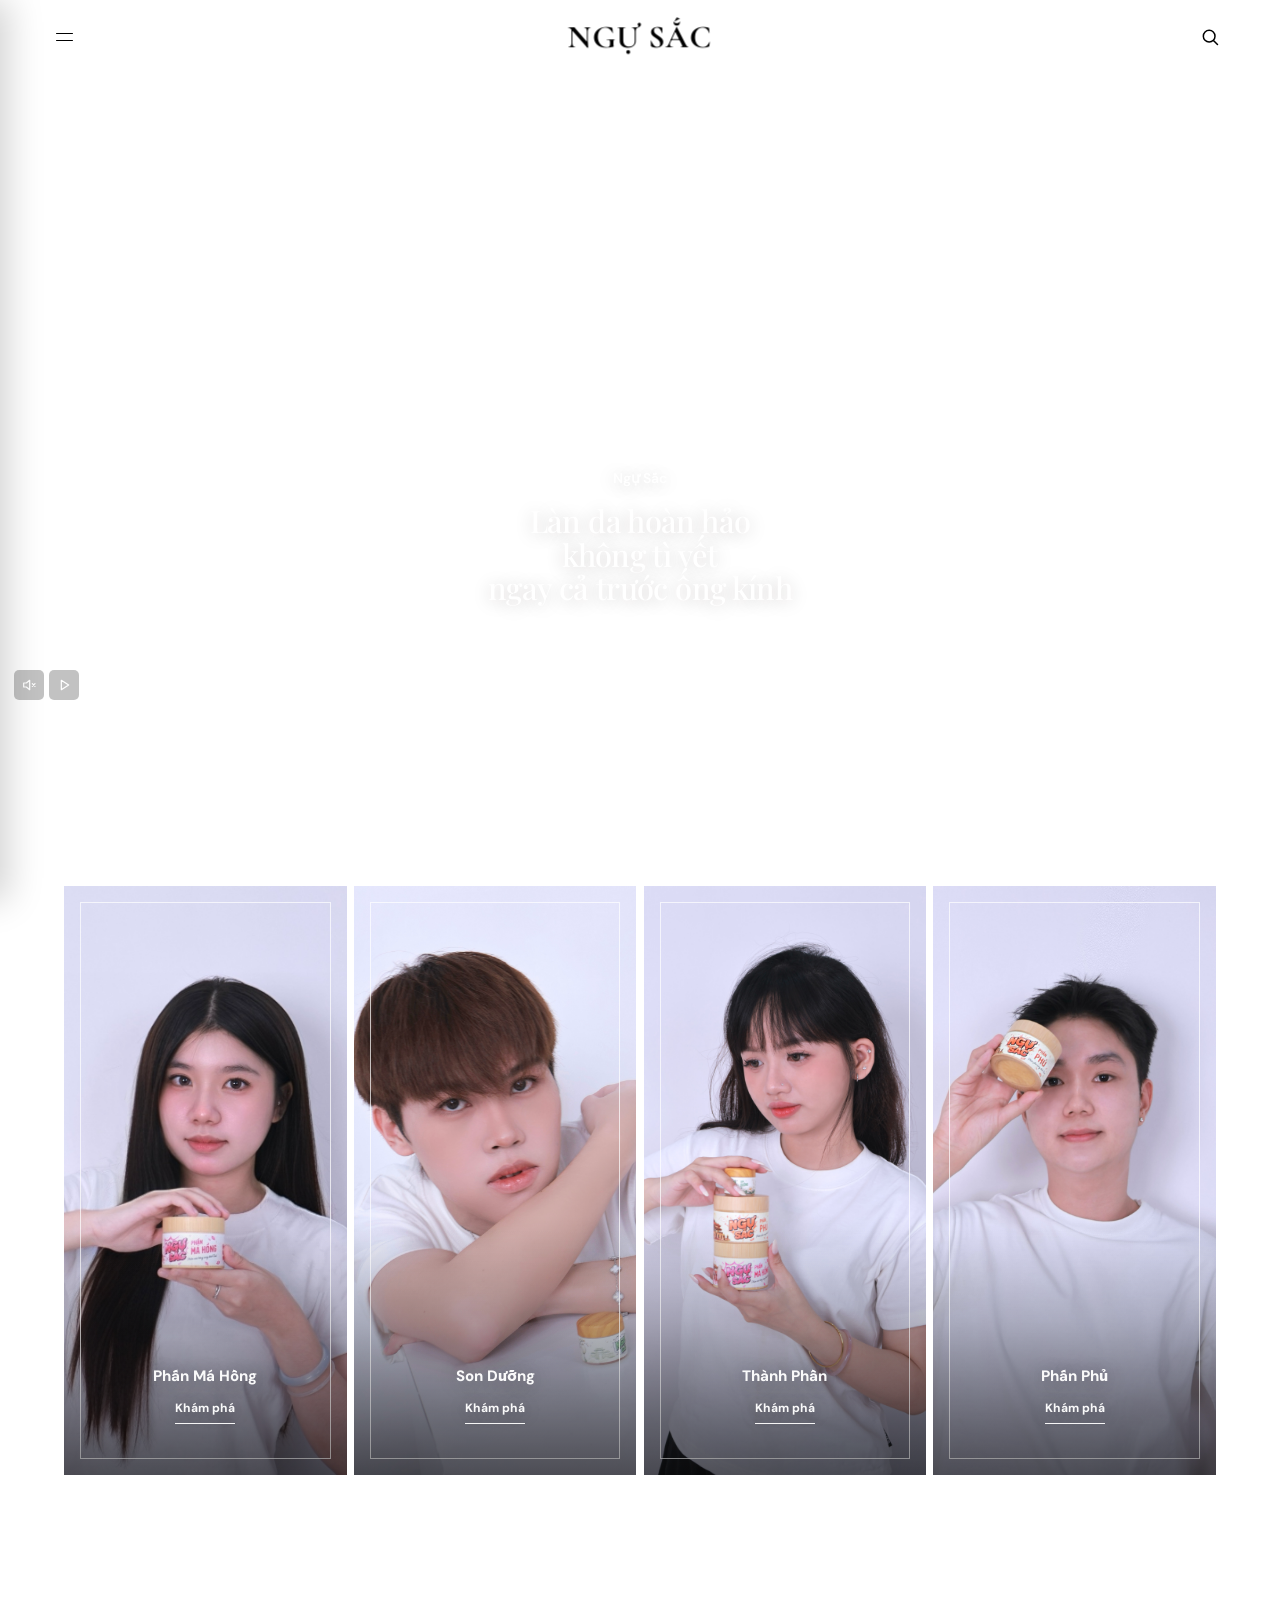
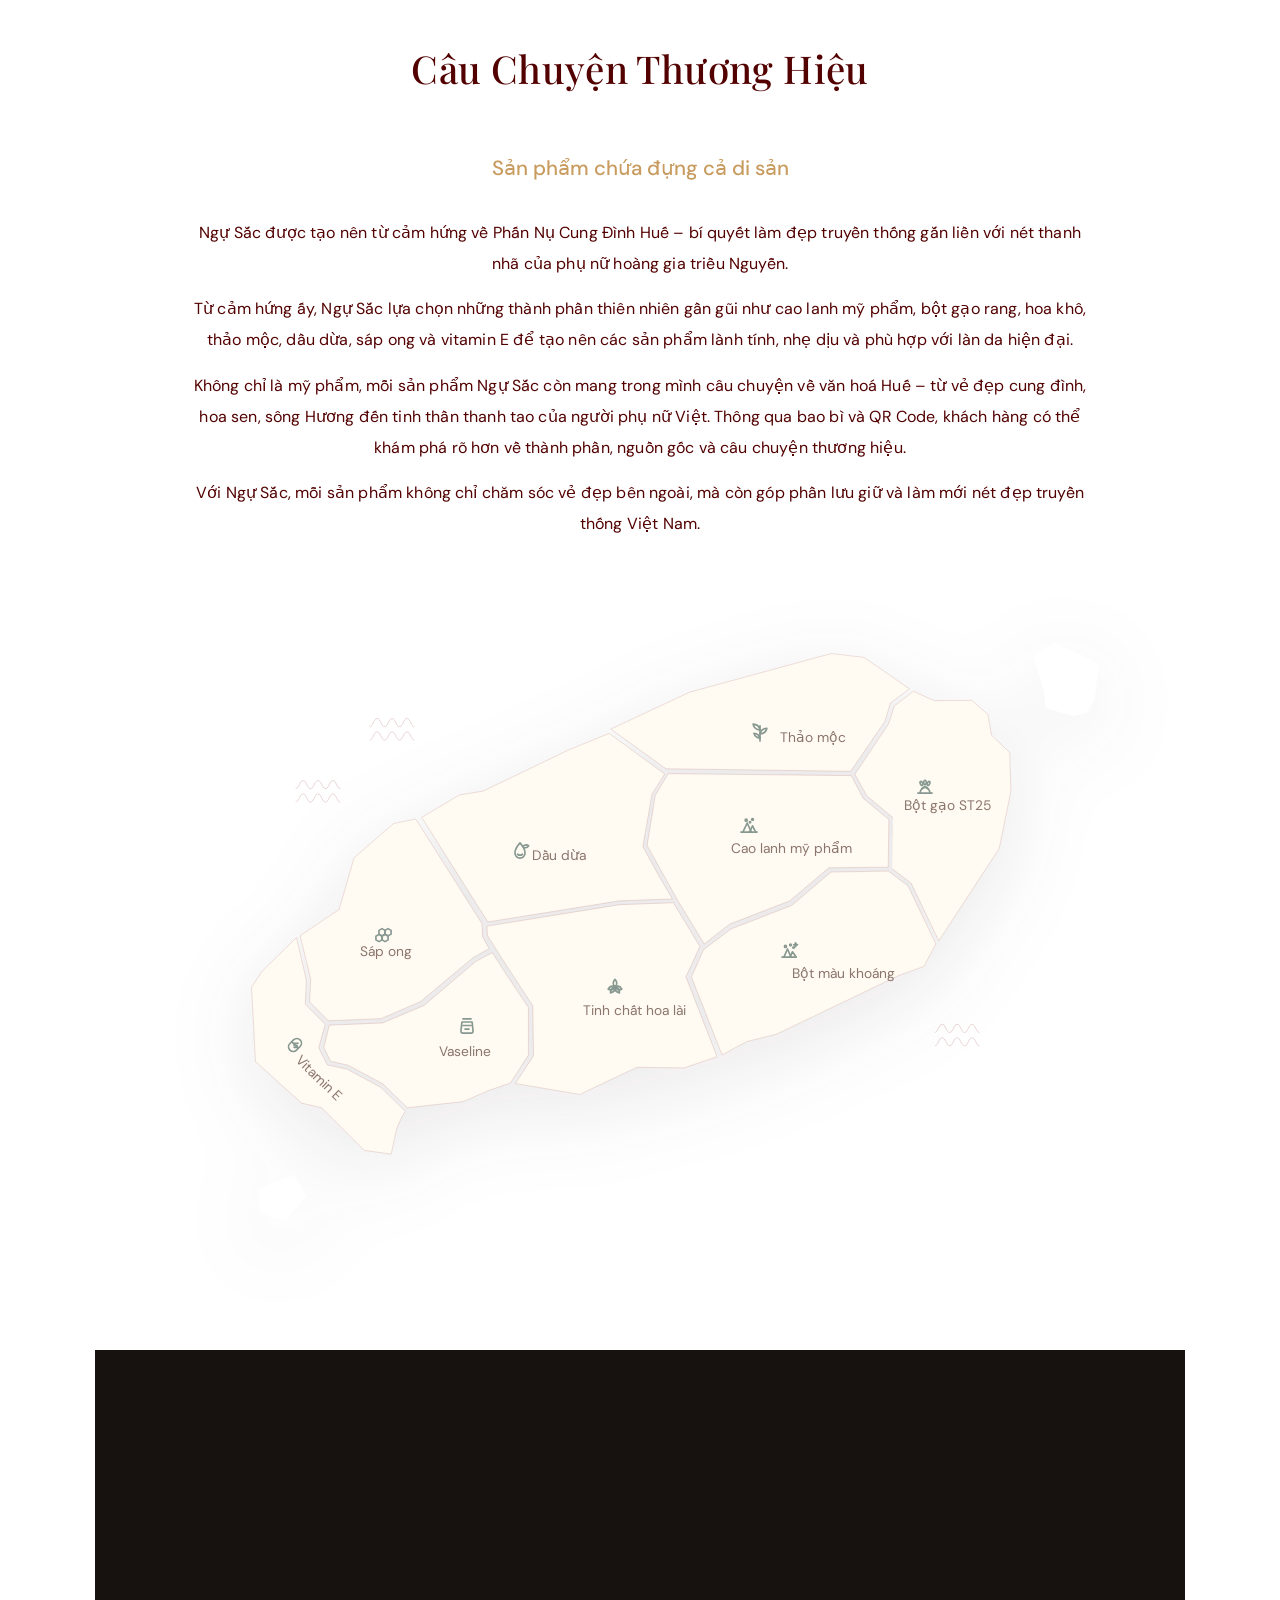
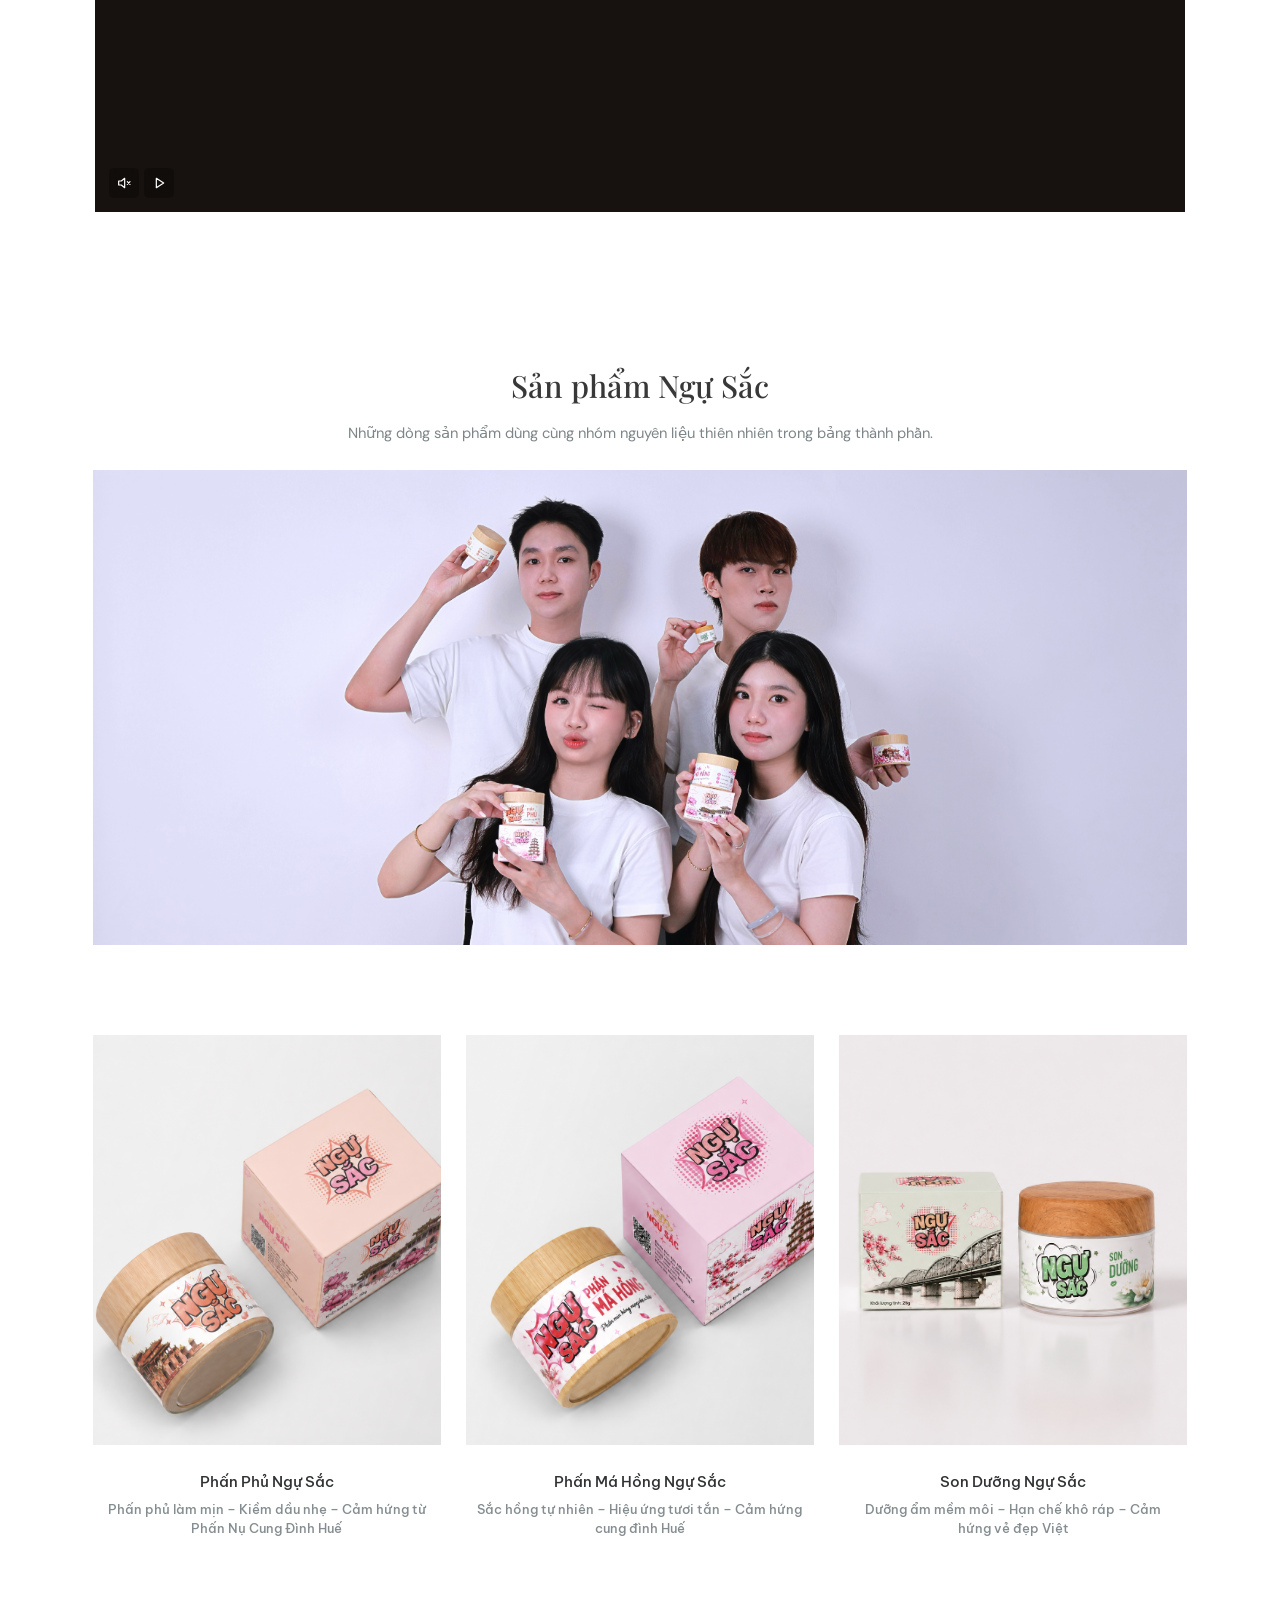
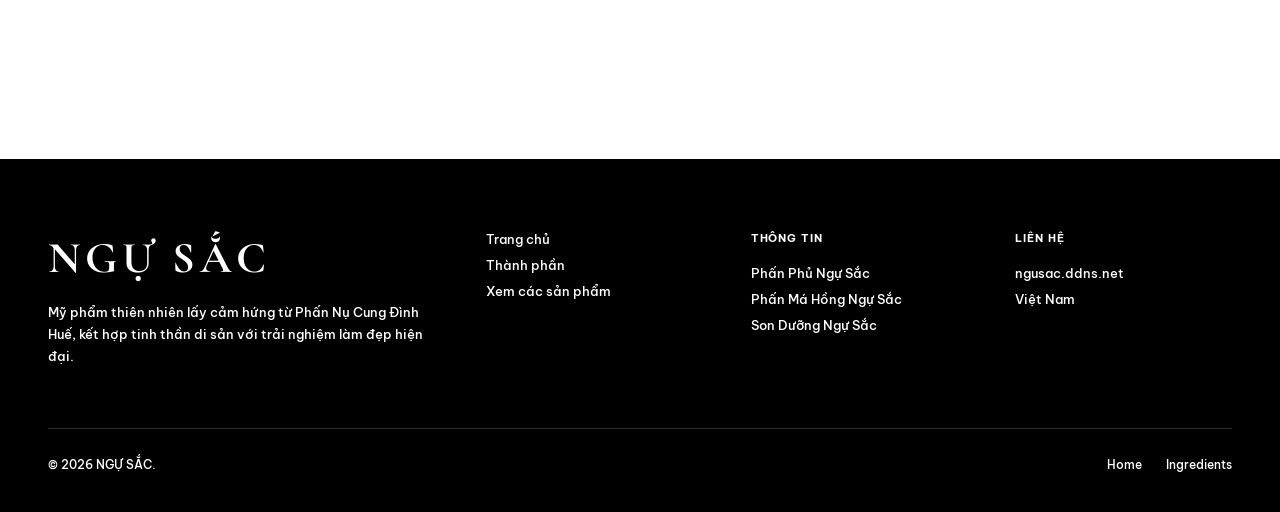
==== commit 9f61f3af: "Update home and product page UI" ====
--- a/index.html
+++ b/index.html
@@ -49,8 +49,8 @@
 
   <div class="nav-drawer" id="navDrawer">
     <a href="#home" data-nav-target="home">Trang chủ</a>
-    <a href="#ingredients" data-nav-target="ingredients">Thành phần</a>
-    <a href="#products" data-nav-target="products">Xem các sản phẩm</a>
+    <a href="#ingredient-map-home" data-nav-target="ingredients">Thành phần</a>
+    <a href="#product-routine" data-nav-target="products">Xem các sản phẩm</a>
   </div>
 
   <main>
@@ -62,6 +62,7 @@
   muted
   loop
   playsinline
+  data-custom-controls
   preload="auto"
   poster="assets/index/hero/THANHPHAN.png"
 >
@@ -81,34 +82,34 @@
         <div class="ingredient-products ingredient-products-hero" id="products" aria-label="Sản phẩm liên quan">
           <div class="ingredient-products-track">
             <article class="ingredient-product-card product-phan-phu">
-              <img src="assets/index/hinhmn/tranhu.png" alt="Phấn Nụ">
-              <div class="ingredient-product-body">
-                <h4>Phấn Phủ</h4>
-                <a href="pl/pl.html#phan-nu">Khám phá</a>
-              </div>
-            </article>
-
-            <article class="ingredient-product-card product-phan-ma">
-              <img src="assets/index/hinhmn/duykhang.png" alt="Phấn Má">
+              <img src="assets/index/hinhmn/tranhu.png" alt="Phấn Má Hồng">
               <div class="ingredient-product-body">
                 <h4>Phấn Má Hồng</h4>
                 <a href="pl/pl.html#phan-ma">Khám phá</a>
               </div>
             </article>
 
-            <article class="ingredient-product-card product-son-duong">
-              <img src="assets/index/hinhmn/kimanh.png" alt="Son Dưỡng">
+            <article class="ingredient-product-card product-phan-ma">
+              <img src="assets/index/hinhmn/duykhang.png" alt="Son Dưỡng">
               <div class="ingredient-product-body">
                 <h4>Son Dưỡng</h4>
                 <a href="pl/pl.html#son-duong">Khám phá</a>
               </div>
             </article>
 
-            <article class="ingredient-product-card product-thanh-phan">
-              <img src="assets/index/hinhmn/tangiang.png" alt="Thành Phần">
+            <article class="ingredient-product-card product-son-duong">
+              <img src="assets/index/hinhmn/kimanh.png" alt="Thành Phần">
               <div class="ingredient-product-body">
                 <h4>Thành Phần</h4>
-                <a href="nl/ml.html">Khám phá</a>
+                <a href="#ingredient-map-home">Khám phá</a>
+              </div>
+            </article>
+
+            <article class="ingredient-product-card product-thanh-phan">
+              <img src="assets/index/hinhmn/tangiang.png" alt="Phấn Phủ">
+              <div class="ingredient-product-body">
+                <h4>Phấn Phủ</h4>
+                <a href="pl/pl.html#phan-nu">Khám phá</a>
               </div>
             </article>
           </div>
@@ -510,7 +511,7 @@
 </div>
 
         <section class="brand-culture-video" aria-label="Video văn hóa Ngự Sắc">
-          <video autoplay muted loop playsinline controls preload="metadata">
+          <video autoplay muted loop playsinline data-custom-controls preload="metadata">
             <source src="assets/index/hero/videovanhoa.mp4" type="video/mp4">
             Trình duyệt của bạn không hỗ trợ phát video.
           </video>
@@ -584,38 +585,36 @@
       </div>
 
       <div>
-        <h4 class="footer-col-title">Công ty</h4>
         <div class="footer-links">
           <a href="#home">Trang chủ</a>
-          <a href="#ingredients">Thành phần</a>
-          <a href="#ingredient-map-home">Nguyên liệu</a>
+          <a href="#ingredient-map-home">Thành phần</a>
+          <a href="#product-routine">Xem các sản phẩm</a>
         </div>
       </div>
 
       <div>
         <h4 class="footer-col-title">Thông tin</h4>
         <div class="footer-links">
-          <a href="pl/pl.html#phan-nu">Sản phẩm</a>
-          <a href="#ingredients">Câu chuyện thương hiệu</a>
-          <a href="#ingredients">QR minh bạch</a>
+          <a href="pl/pl.html#phan-nu">Phấn Phủ Ngự Sắc</a>
+          <a href="pl/pl.html#phan-ma">Phấn Má Hồng Ngự Sắc</a>
+          <a href="pl/pl.html#son-duong">Son Dưỡng Ngự Sắc</a>
         </div>
       </div>
 
       <div>
         <h4 class="footer-col-title">Liên hệ</h4>
         <div class="footer-links">
-          <a href="mailto:hello@ngusac.vn">hello@ngusac.vn</a>
-          <a href="tel:+84000000000">+84 000 000 000</a>
-          <a href="#home">Huế, Việt Nam</a>
+          <a href="https://ngusac.ddns.net">ngusac.ddns.net</a>
+          <span>Việt Nam</span>
         </div>
       </div>
     </div>
 
     <div class="footer-bottom">
-      <span>© 2026 NGỰ SẮC. Nội dung demo phục vụ giới thiệu dự án.</span>
+      <span>© 2026 NGỰ SẮC.</span>
       <div class="footer-bottom-links">
         <a href="#home">Home</a>
-        <a href="#ingredients">Ingredients</a>
+        <a href="#ingredient-map-home">Ingredients</a>
       </div>
     </div>
   </footer>
@@ -690,6 +689,13 @@
     }
 
     function createUI() {
+      if (!document.querySelector('.ngs-search-backdrop')) {
+        const backdrop = document.createElement('div');
+        backdrop.className = 'ngs-search-backdrop';
+        backdrop.setAttribute('aria-hidden', 'true');
+        document.body.appendChild(backdrop);
+      }
+
       if (!document.querySelector('.ngs-search-form')) {
         const form = document.createElement('form');
         form.className = 'ngs-search-form';
@@ -704,9 +710,8 @@
           <button class="ngs-search-close" type="button" aria-label="Đóng tìm kiếm">×</button>
 
           <button class="ngs-search-submit" type="submit" aria-label="Tìm kiếm">
-            <svg viewBox="0 0 24 24" fill="none">
-              <circle cx="11" cy="11" r="7"></circle>
-              <path d="M16.5 16.5L21 21"></path>
+            <svg viewBox="0 0 24 24" fill="none" aria-hidden="true">
+              <path d="M20 20L15.8 15.8M18 10.5A7.5 7.5 0 1 1 3 10.5a7.5 7.5 0 0 1 15 0Z"></path>
             </svg>
           </button>
         `;
--- a/styles.css
+++ b/styles.css
@@ -254,6 +254,23 @@
   display: none;
 }
 
+.ngs-search-backdrop {
+  position: fixed;
+  inset: var(--nav-height) 0 0;
+  z-index: 6500;
+  background: rgba(255, 255, 255, .68);
+  -webkit-backdrop-filter: blur(8px);
+  backdrop-filter: blur(8px);
+  opacity: 0;
+  pointer-events: none;
+  transition: opacity .28s ease;
+}
+
+body.ngs-search-open .ngs-search-backdrop {
+  opacity: 1;
+  pointer-events: auto;
+}
+
 .ngs-search-form {
   position: fixed;
   right: 64px;
@@ -264,7 +281,9 @@
   display: flex;
   align-items: center;
   gap: 8px;
+  padding: 0 8px;
   border-bottom: 1.6px solid rgba(255, 248, 239, .9);
+  background: #fff;
   color: var(--cream);
   opacity: 0;
   pointer-events: none;
@@ -289,6 +308,14 @@
   font-family: "Be Vietnam Pro", "DM Sans", Arial, sans-serif;
   font-size: 12.5px;
   font-weight: 700;
+  -webkit-appearance: none;
+  appearance: none;
+}
+
+.ngs-search-input::-webkit-search-cancel-button,
+.ngs-search-input::-webkit-search-decoration {
+  display: none;
+  -webkit-appearance: none;
 }
 
 .ngs-search-input::placeholder {
@@ -326,7 +353,7 @@
   padding: 18px;
   border: 1px solid rgba(139, 46, 46, .16);
   border-radius: 0 0 22px 22px;
-  background: rgba(255, 248, 239, .98);
+  background: #fff;
   color: var(--royal-red);
   box-shadow: 0 22px 60px rgba(59, 42, 36, .2);
   opacity: 0;
@@ -462,6 +489,63 @@
   object-fit: contain;
   object-position: center;
   pointer-events: none;
+}
+
+.video-controls {
+  position: absolute;
+  left: 14px;
+  bottom: 14px;
+  z-index: 4;
+  display: flex;
+  gap: 5px;
+}
+
+.video-control {
+  width: 30px;
+  height: 30px;
+  display: grid;
+  place-items: center;
+  border-radius: 5px;
+  background: rgba(0, 0, 0, .24);
+  color: #fff;
+  -webkit-backdrop-filter: blur(5px);
+  backdrop-filter: blur(5px);
+  transition: background .2s ease, transform .2s ease;
+}
+
+.video-control:hover {
+  background: rgba(0, 0, 0, .4);
+}
+
+.video-control:active {
+  transform: scale(.96);
+}
+
+.video-control:focus-visible {
+  outline: 2px solid #fff;
+  outline-offset: 2px;
+}
+
+.video-control svg {
+  width: 16px;
+  height: 16px;
+  fill: none;
+  stroke: currentColor;
+  stroke-width: 1.8;
+  stroke-linecap: round;
+  stroke-linejoin: round;
+}
+
+.video-control .icon-sound-off,
+.video-control .icon-play,
+.video-control-mute.is-muted .icon-sound-on,
+.video-control-play.is-paused .icon-pause {
+  display: none;
+}
+
+.video-control-mute.is-muted .icon-sound-off,
+.video-control-play.is-paused .icon-play {
+  display: block;
 }
 
 /* Chữ phủ trên video THANHPHAN_1.mp4 */
@@ -499,12 +583,12 @@
 .hero-video-copy--bottom {
   justify-content: flex-end;
   padding-bottom: clamp(160px, 20vh, 230px);
-  transform: translateY(clamp(32px, 3.5vh, 40px));
+  transform: translateY(calc(clamp(32px, 3.5vh, 40px) + 38px));
 }
 
 /* Font nhỏ hơn dành riêng cho kiểu 2 */
 .hero-video-copy--bottom .hero-video-brand {
-  font-size: clamp(11px, .75vw, 13px);
+  font-size: clamp(14px, 1vw, 17px);
 }
 
 .hero-video-copy.hero-video-copy--bottom h1 {
@@ -538,7 +622,11 @@
 
   .hero-video-copy--bottom {
     padding-bottom: clamp(112px, 17vh, 150px);
-    transform: translateY(24px);
+    transform: translateY(62px);
+  }
+
+  .hero-video-copy--bottom .hero-video-brand {
+    font-size: 14px;
   }
 
   .hero-video-copy.hero-video-copy--bottom h1 {
@@ -777,6 +865,7 @@
 
 /* Video văn hóa nằm giữa bản đồ thành phần và khu vực sản phẩm. */
 .brand-culture-video {
+  position: relative;
   width: min(1380px, 92%);
   aspect-ratio: 2.36 / 1;
   margin: clamp(18px, 2vw, 32px) auto 24px;
@@ -1083,7 +1172,7 @@
   margin-bottom: 16px;
   color: var(--cream);
   font-family: "Cormorant Garamond", Georgia, serif;
-  font-size: 29px;
+  font-size: 44px;
   font-weight: 700;
   letter-spacing: .11em;
 }
@@ -1095,6 +1184,7 @@
 
 .footer-tagline,
 .footer-links a,
+.footer-links span,
 .footer-bottom,
 .footer-bottom-links a {
   color: rgba(255, 248, 239, .78);
@@ -1124,7 +1214,8 @@
   gap: 10px;
 }
 
-.footer-links a {
+.footer-links a,
+.footer-links span {
   font-size: 13px;
 }
 
@@ -1916,20 +2007,37 @@
   }
 
   .ngs-search-form {
-    right: 18px;
-    width: min(210px, 52vw);
+    top: var(--nav-height);
+    left: 0;
+    right: 0;
+    width: 100%;
+    height: 58px;
+    padding: 8px 22px;
+    border-bottom: 1px solid rgba(0, 0, 0, .72);
+    background: #fff;
+    transform: translateY(-12px);
+  }
+
+  body.ngs-search-open .ngs-search-form {
+    transform: translateY(0);
   }
 
   .ngs-search-input,
   .ngs-search-input::placeholder {
-    font-size: 11.5px;
+    font-size: 14px;
   }
 
   .ngs-search-popover {
-    left: 12px;
-    right: 12px;
-    width: auto;
-    padding: 15px;
+    top: calc(var(--nav-height) + 58px);
+    left: 0;
+    right: 0;
+    width: 100%;
+    max-height: calc(100svh - var(--nav-height) - 58px);
+    padding: 24px 22px 34px;
+    border: 0;
+    border-radius: 0;
+    background: #fff;
+    box-shadow: none;
   }
 
   .ngs-search-head {
@@ -1938,12 +2046,19 @@
   }
 
   .ngs-search-card {
-    grid-template-columns: 62px 1fr;
+    min-height: 96px;
+    grid-template-columns: 82px 1fr;
+    gap: 16px;
+    padding: 10px 0;
+    border: 0;
+    border-radius: 0;
+    background: #fff;
   }
 
   .ngs-search-card img {
-    width: 62px;
-    height: 62px;
+    width: 82px;
+    height: 82px;
+    border-radius: 0;
   }
 
   .ngs-search-arrow {
@@ -2135,11 +2250,11 @@
 
 @media (max-width: 430px) {
   .ngs-search-form {
-    width: 170px;
+    width: 100%;
   }
 
   .ngs-search-input::placeholder {
-    color: transparent;
+    color: rgba(0, 0, 0, .5);
   }
 }
 
@@ -2509,6 +2624,7 @@
 .site-footer h4,
 .footer-tagline,
 .footer-links a,
+.footer-links span,
 .footer-bottom,
 .footer-bottom-links a,
 .site-footer p,
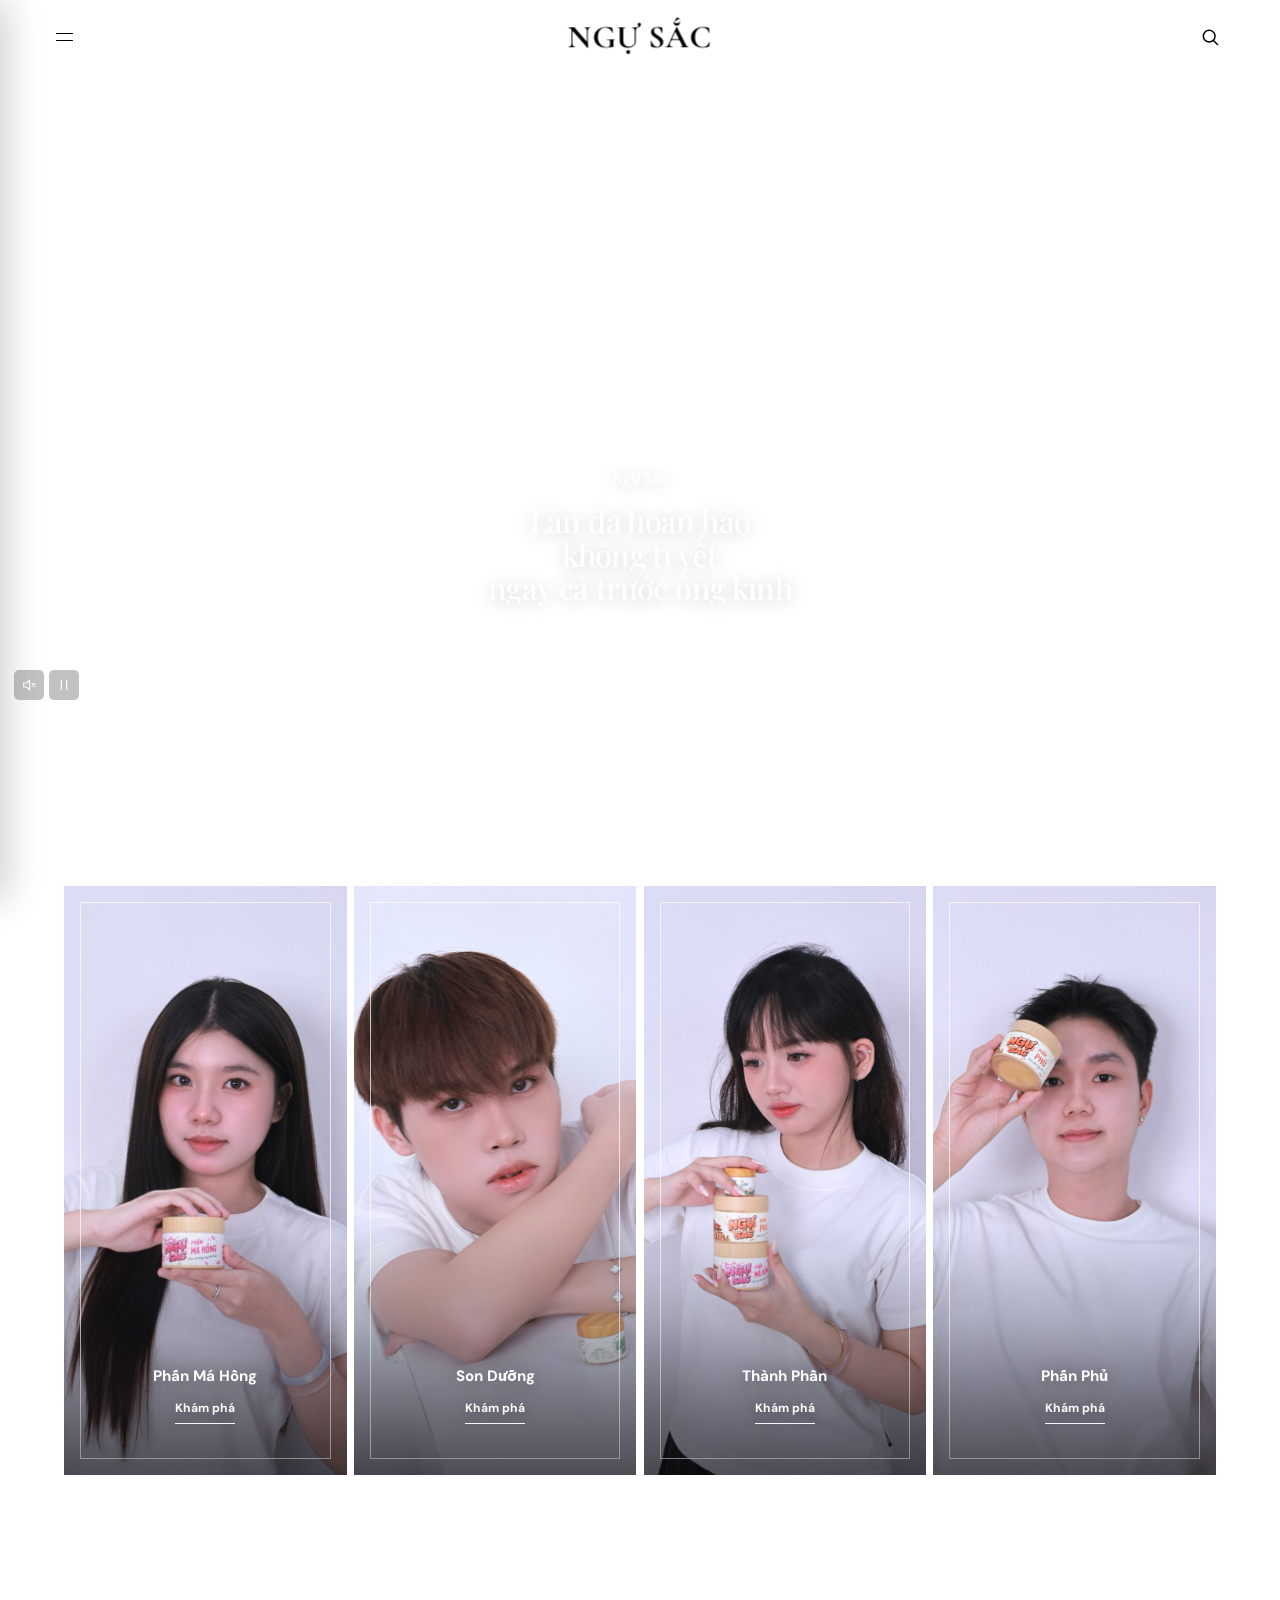
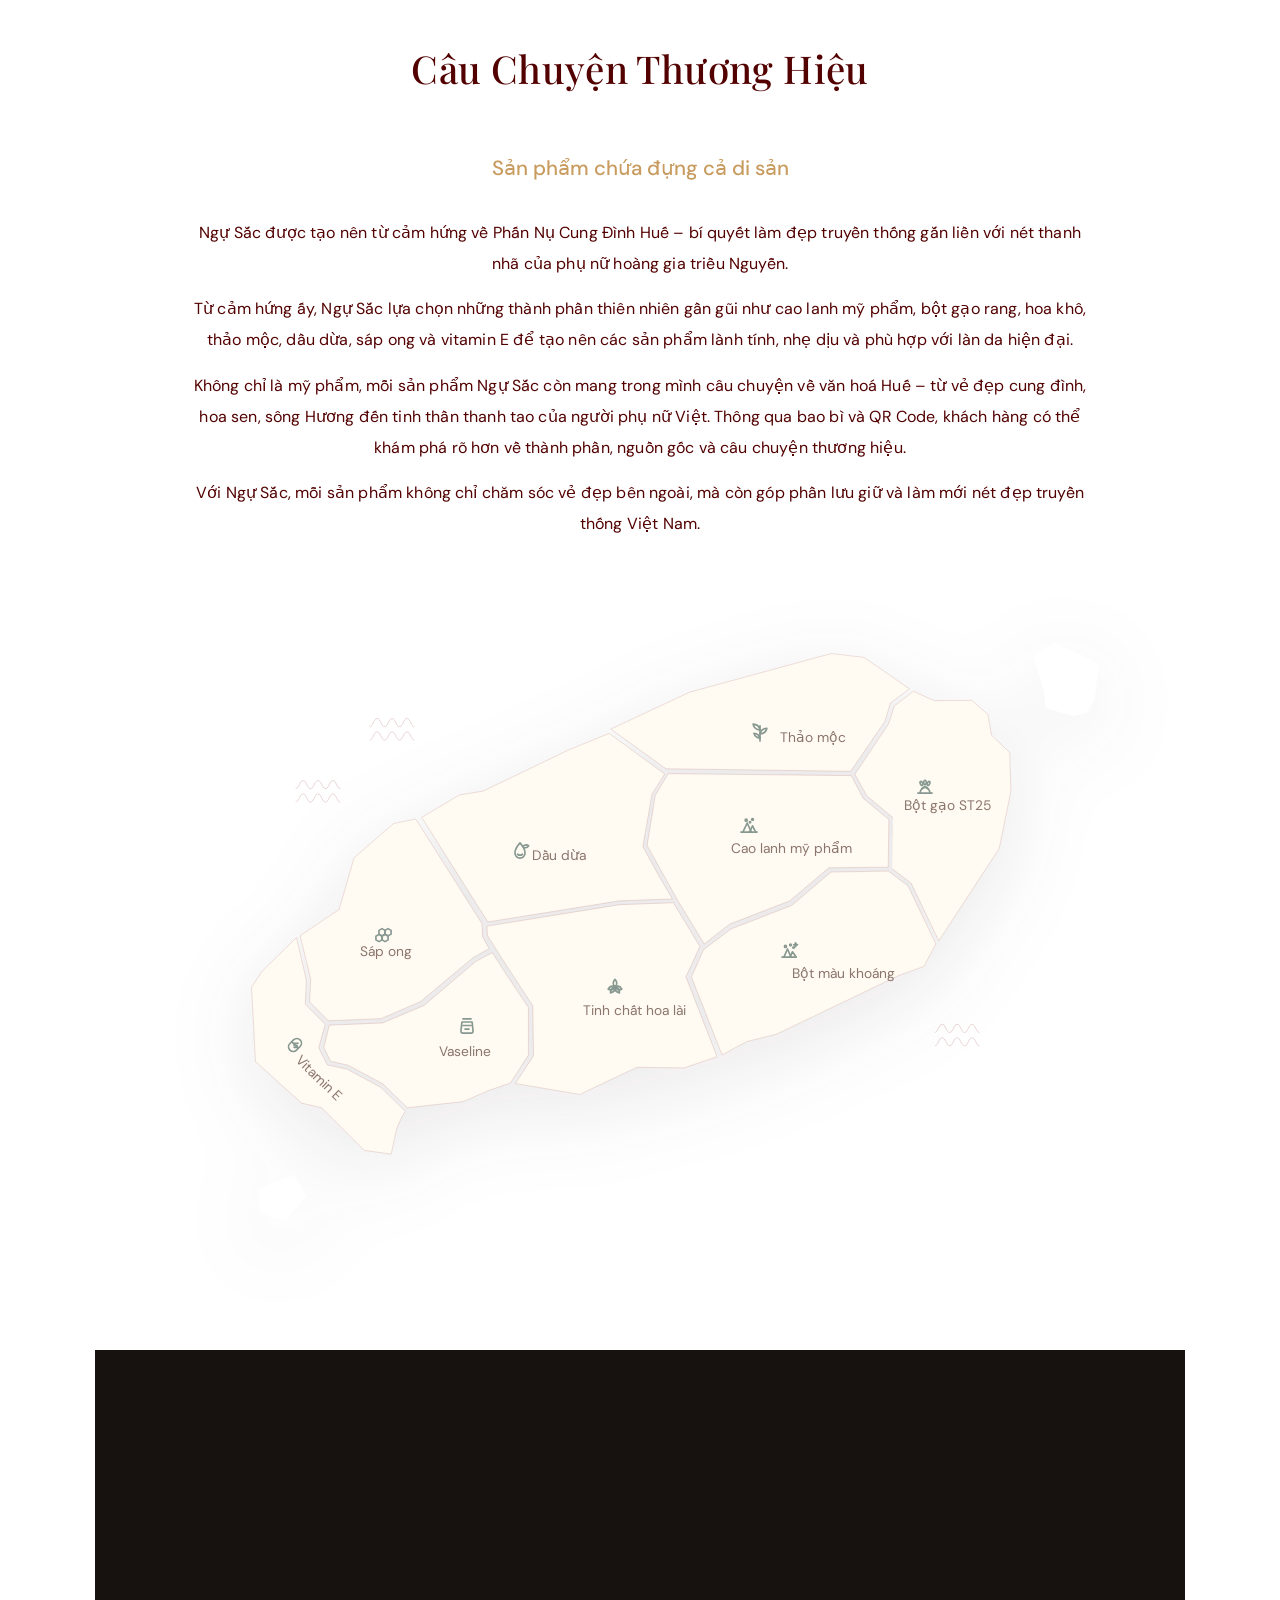
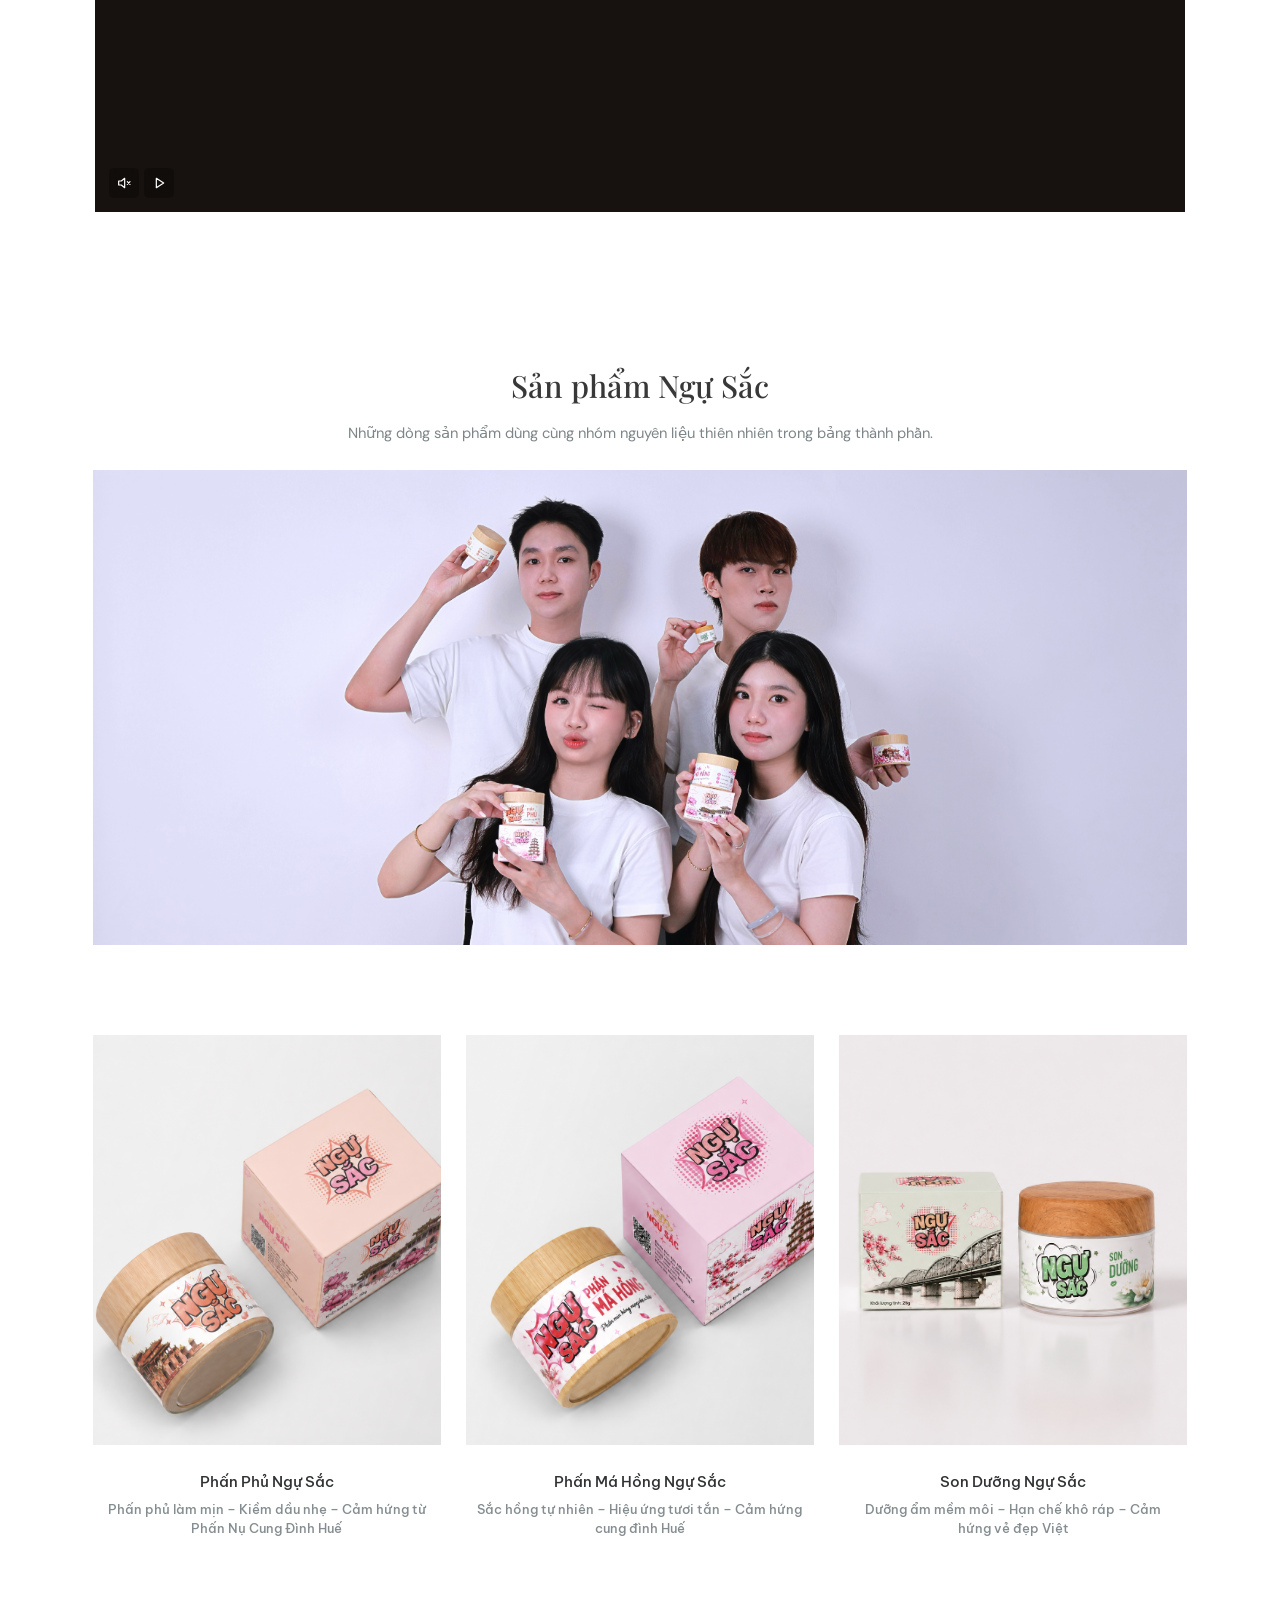
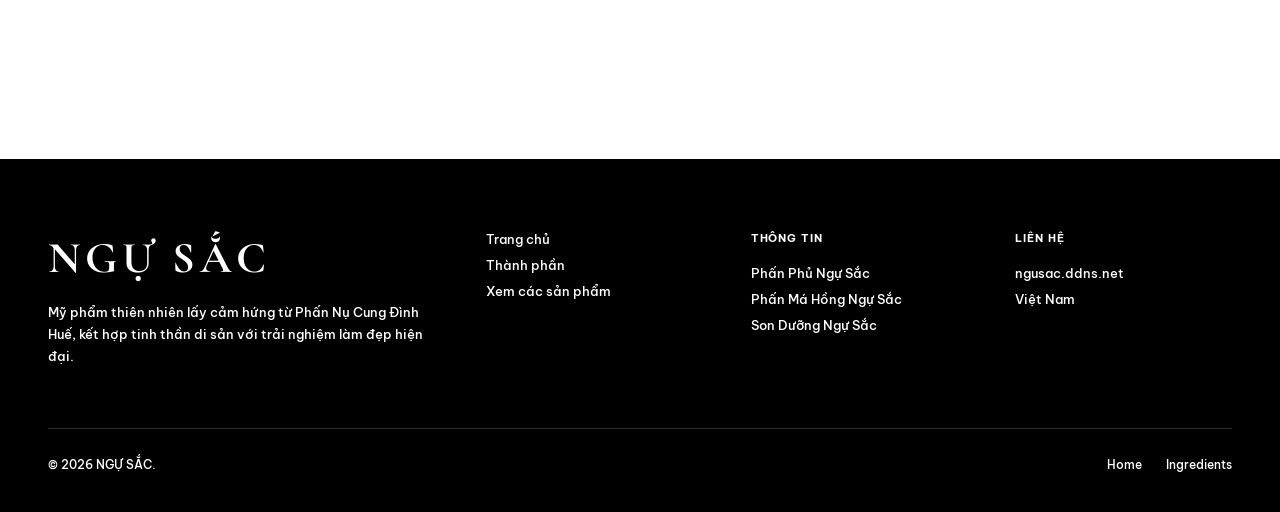
==== commit 4f582137: "Pause videos outside the viewport" ====
--- a/index.html
+++ b/index.html
@@ -58,7 +58,6 @@
     <section class="hero-ingredient" id="home">
       <video
   class="hero-ingredient-video"
-  autoplay
   muted
   loop
   playsinline
@@ -511,7 +510,7 @@
 </div>
 
         <section class="brand-culture-video" aria-label="Video văn hóa Ngự Sắc">
-          <video autoplay muted loop playsinline data-custom-controls preload="metadata">
+          <video muted loop playsinline data-custom-controls preload="metadata">
             <source src="assets/index/hero/videovanhoa.mp4" type="video/mp4">
             Trình duyệt của bạn không hỗ trợ phát video.
           </video>
